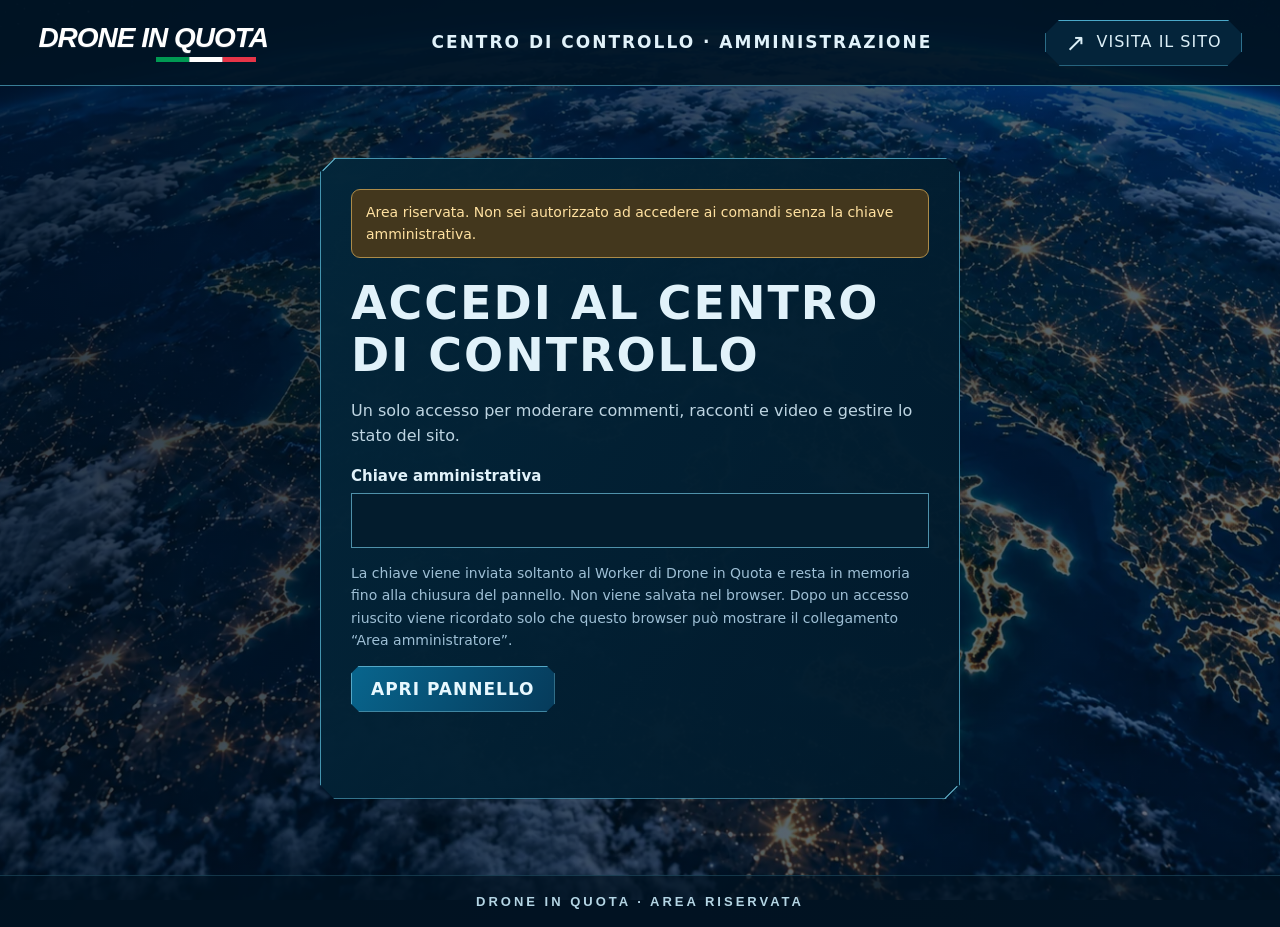
==== admin.html @ fd04c3f1 "Add fictional profile portraits to demo user directory" ====
<!doctype html>
<html lang="it">
<head>
<meta charset="utf-8"><meta name="viewport" content="width=device-width,initial-scale=1">
<meta name="robots" content="noindex,nofollow"><meta name="referrer" content="no-referrer">
<meta http-equiv="Content-Security-Policy" content="default-src 'none'; script-src 'self' 'unsafe-inline'; style-src 'self' 'unsafe-inline'; img-src 'self' data: blob: https://i.ytimg.com; font-src 'self'; frame-src https://www.youtube-nocookie.com; connect-src https://drone-italia-commenti.turni-vigilanza-pdura.workers.dev https://drone-italia-diario.turni-vigilanza-pdura.workers.dev; base-uri 'none'; form-action 'none'; object-src 'none'">
<link rel="preload" as="image" href="[data-uri]" media="(any-pointer: fine)"><link rel="preload" as="image" href="[data-uri]" media="(any-pointer: fine)"><style id="di-aero-cursors">
/* Shared aerospace cursor theme for every Drone in Quota page. */
@media(any-pointer:fine){
 :root{--di-cursor-arrow:url("[data-uri]") 5 2,default;--di-cursor-hand:url("[data-uri]") 14 4,pointer;--di-cursor-text:url("[data-uri]") 16 16, text;--di-cursor-zoom:url("[data-uri]") 12 12,zoom-in;--di-cursor-blocked:url("[data-uri]") 16 16, not-allowed}
 html:root,html:root body,html:root body *{cursor:var(--di-cursor-arrow)!important}
 html:root :is(a,a *,button,button *,summary,summary *,select,input[type=checkbox],input[type=radio],input[type=range],input[type=color],[role=button],[role=button] *,[role=tab],label:has(input)){cursor:var(--di-cursor-hand)!important}
 html:root :is(input:not([type=checkbox]):not([type=radio]):not([type=button]):not([type=submit]):not([type=reset]),textarea,[contenteditable=true],[role=textbox]){cursor:var(--di-cursor-text)!important}
 html:root input::file-selector-button{cursor:var(--di-cursor-hand)!important}
html:root :is(button){cursor:var(--di-cursor-hand)!important}
html:root :is(button:disabled){cursor:var(--di-cursor-blocked)!important}
html:root :is(.cover #photo-open){cursor:var(--di-cursor-zoom)!important}
html:root :is(#journal-form [disabled]){cursor:var(--di-cursor-blocked)!important}
html:root :is(body.journal-page,body.journal-page *){cursor:var(--di-cursor-arrow)!important}
html:root :is(body.journal-page a,body.journal-page a *,body.journal-page button,body.journal-page button *,body.journal-page [role="button"],body.journal-page [role="button"] *,body.journal-page summary,body.journal-page summary *,body.journal-page select,body.journal-page input[type="checkbox"]){cursor:var(--di-cursor-hand)!important}
html:root :is(body.journal-page input:not([type="checkbox"]):not([type="button"]):not([type="submit"]),body.journal-page textarea,body.journal-page [contenteditable="true"]){cursor:var(--di-cursor-text)!important}
html:root :is(body.journal-page #photo-open,body.journal-page #photo-open img){cursor:var(--di-cursor-zoom)!important}
html:root :is(body.journal-page :disabled,body.journal-page :disabled *){cursor:var(--di-cursor-blocked)!important}
html:root :is(html,body,body *){cursor:var(--di-cursor-arrow)!important}
html:root :is(body a,body a *,body button,body button *,body [role="button"],body [role="button"] *,body summary,body summary *,body select,body input[type="checkbox"]){cursor:var(--di-cursor-hand)!important}
html:root :is(body input:not([type="checkbox"]):not([type="button"]):not([type="submit"]),body textarea,body [contenteditable="true"]){cursor:var(--di-cursor-text)!important}
html:root :is(body #phone:has(img),body #phone:has(img) img){cursor:var(--di-cursor-zoom)!important}
html:root :is(body :disabled,body :disabled *){cursor:var(--di-cursor-blocked)!important}
html:root :is(body #menu.menu button,body #menu.menu button *,body #menu.menu a,body #menu.menu a *,body #menu.menu .app-dropdown .app-dropdown-toggle,body #menu.menu #di-download-link,body #menu.menu #di-support-link){cursor:var(--di-cursor-hand)!important}
html:root :is(#menu.menu >button[data-id],
#menu.menu .app-dropdown .app-dropdown-toggle,
#menu.menu #di-download-link,#menu.menu :is(#di-support-link,#di-journal-link)){cursor:var(--di-cursor-hand)!important}
html:root :is(#app-dropdown-panel button,
#comments-page #di-compose-outside #di-compose-toggle){cursor:var(--di-cursor-hand)!important}
html:root :is(html body #menu.menu #di-journal-link,html body #menu.menu #di-journal-link *){cursor:var(--di-cursor-hand)!important}
html:root :is(body.di-support-aero .di-donate-card button:disabled){cursor:var(--di-cursor-blocked)!important}
html:root :is(body #phone){cursor:var(--di-cursor-arrow)!important}
html:root :is(summary){cursor:var(--di-cursor-hand)!important}
html:root :is(.di-install-details summary){cursor:var(--di-cursor-hand)!important}
html:root :is(html body #latest.di-latest-compact .di-release-notes-trigger){cursor:var(--di-cursor-hand)!important}
html:root :is(html body .di-release-close){cursor:var(--di-cursor-hand)!important}
html:root :is(.menu button){cursor:var(--di-cursor-hand)!important}
html:root :is(.actions a,.actions button){cursor:var(--di-cursor-hand)!important}
html:root :is(.device){cursor:var(--di-cursor-zoom)!important}
html:root :is(.zoom-close){cursor:var(--di-cursor-hand)!important}
html:root :is(#comments-form button){cursor:var(--di-cursor-blocked)!important}
html:root :is(#app-dropdown-panel button){cursor:var(--di-cursor-hand)!important}
html:root :is(.cm-reply-toggle){cursor:var(--di-cursor-hand)!important}
html:root :is(.cm-reply-form button){cursor:var(--di-cursor-hand)!important}
html:root :is(#di-compose-toggle){cursor:var(--di-cursor-hand)!important}
html:root :is(#di-compose-outside #di-compose-toggle){cursor:var(--di-cursor-hand)!important}
html:root :is(.di-edit-handle){cursor:var(--di-cursor-hand)!important}
html:root :is(#di-editor-panel button){cursor:var(--di-cursor-hand)!important}
html:root :is(#comments-form .di-consent-label){cursor:var(--di-cursor-hand)!important}
html:root :is(#cm-auth button,#cm-cancel-reply){cursor:var(--di-cursor-hand)!important}
html:root :is(#cm-auth button:disabled){cursor:var(--di-cursor-blocked)!important}
html:root :is(#download-page summary){cursor:var(--di-cursor-hand)!important}
html:root :is(#menu.menu #di-compose-outside #di-compose-toggle){cursor:var(--di-cursor-hand)!important}
html:root :is(#cm-send:not(:disabled),#cm-more){cursor:var(--di-cursor-hand)!important}
html:root :is(#di-modal-close){cursor:var(--di-cursor-hand)!important}
html:root :is(#comments-page #di-compose-toggle){cursor:var(--di-cursor-hand)!important}
html:root :is(html body #menu.menu>button[data-id],html body #menu.menu>button[data-id] *){cursor:var(--di-cursor-hand)!important}
html:root :is(:disabled,:disabled *){cursor:var(--di-cursor-blocked)!important}
}

@media(any-pointer:fine){dialog::backdrop{cursor:url("[data-uri]") 5 2,default!important}}

.admin-author{min-width:0;max-width:100%}.admin-email-contact{display:flex;align-items:center;flex-wrap:wrap;gap:6px 10px;margin-top:7px;padding:7px 10px;border-left:3px solid #ffd45c;background:rgba(255,196,48,.08);font-size:13px}.admin-email-label{color:#ffe29a}.admin-email-contact a{color:#ffd45c!important;text-decoration:underline;text-underline-offset:3px}.admin-email-address{overflow-wrap:anywhere}.admin-email-write{font-weight:700;white-space:nowrap}.admin-email-contact a:focus-visible{outline:2px solid #ffd45c;outline-offset:3px}
</style>

<title>Centro di controllo — Drone in Quota</title>
<style>
:root{color-scheme:dark;font:15px system-ui,-apple-system,"Segoe UI",sans-serif;color:#e8f5ff;background:#06162a}*{box-sizing:border-box}body{margin:0;min-height:100vh;background:radial-gradient(ellipse at top,#164269,#06162a 75%);line-height:1.55}header,main{max-width:1040px;margin:auto;padding:22px}header{display:flex;justify-content:space-between;align-items:center;gap:15px;border-bottom:1px solid #315f80}header strong{letter-spacing:.1em;font-size:13px}a{color:#9bdbff}h1{font-size:clamp(25px,4vw,34px);line-height:1.2;margin:8px 0 12px}h2{font-size:20px;margin:0 0 12px}p{color:#bcd7e9}.panel{background:#092743;border:1px solid #39759e;border-radius:16px;padding:24px;margin:20px 0}#login-panel{max-width:620px;margin:30px auto}label{display:block;font-weight:700;font-size:13px;margin:12px 0 5px}input,select,textarea,button{font:inherit}input,select,textarea{width:100%;padding:11px;border-radius:8px;border:1px solid #73a6c6;background:#fff;color:#102a3e}button{border:1px solid #65b8ed;border-radius:9px;padding:10px 15px;background:#1976bd;color:#fff;cursor:var(--di-cursor-hand, pointer);font-weight:700}button:hover{filter:brightness(1.12)}button:disabled{opacity:.55;cursor:var(--di-cursor-blocked, wait)}button:focus-visible,a:focus-visible,input:focus-visible,select:focus-visible{outline:3px solid #80d4ff;outline-offset:3px}.secondary{background:#173e5e;border-color:#4c7f9f}.danger{background:#763242;border-color:#cf8190}.toolbar{display:flex;flex-wrap:wrap;align-items:center;justify-content:space-between;gap:14px}.toolbar p{margin:0;font-size:13px}.tabs{display:flex;flex-wrap:wrap;gap:8px;margin:22px 0 15px}.tabs button[aria-pressed="true"]{background:#4daedc;color:#06253c;border-color:#a4e7ff}.filters{display:flex;gap:15px;align-items:end;flex-wrap:wrap}.filters>div{flex:1;min-width:180px}.hint{font-size:13px;color:#9ebfd5}.status{min-height:24px;overflow-wrap:anywhere}#login-status{color:#ffbbc1}.item{background:#103652;border:1px solid #39759e;border-radius:12px;padding:18px;margin:14px 0;overflow-wrap:anywhere}.item-head{display:flex;justify-content:space-between;align-items:start;gap:12px;flex-wrap:wrap}.item strong{color:#fff}.meta{font-size:12px;color:#a5c5d9;margin:5px 0}.body{white-space:pre-wrap;color:#e8f5ff}.badge{font-size:12px;font-weight:750;border-radius:999px;border:1px solid #648daa;padding:3px 10px;background:#183e5b}.badge.pending{color:#ffe5a0;border-color:#b29656}.badge.deleted{color:#ffbac5;border-color:#9c5f70}.badge.published{color:#b6f2d6;border-color:#509879}.actions{display:flex;flex-wrap:wrap;gap:8px;margin-top:14px}.actions button{font-size:13px;padding:8px 12px}.hash{font:12px ui-monospace,monospace;word-break:break-all;color:#a8c9df}dialog{background:#0d2c47;color:#e8f5ff;border:1px solid #5794b8;border-radius:16px;width:min(520px,calc(100vw - 28px));padding:24px}dialog::backdrop{background:#000b}dialog p{white-space:pre-wrap;overflow-wrap:anywhere}dialog .actions{justify-content:flex-end}[hidden]{display:none!important}@media(max-width:600px){header,main{padding:16px}.panel{padding:18px}.toolbar{align-items:flex-start}button{min-height:42px}}
.site-footer{position:fixed;bottom:0;left:0;right:0;padding:8px 12px;text-align:center;font-size:12px;color:#b2d0e5;background:rgba(4,23,42,.94)}main{padding-bottom:55px}.access-banner{border:1px solid #b6914a;background:#483b20;color:#ffe6ae;padding:12px 14px;border-radius:9px;font-size:14px;margin:0 0 20px}</style>
<link rel="stylesheet" href="assets/journal-admin.css?v=2"><link rel="stylesheet" href="assets/admin-hub.css?v=sfondo-v3"><link rel="stylesheet" href="assets/site-maintenance.css?v=sfondo-v3"><link rel="stylesheet" href="assets/site-brand.css?v=1"><link rel="stylesheet" href="assets/admin-mail.css?v=compact-2"><style>#confirm-dialog{max-height:88dvh;overflow:auto}#purge-notify-wrap .purge-notify-label{display:flex;gap:10px;align-items:flex-start;font-weight:600;font-size:14px}#purge-notify{width:18px;height:18px;min-height:18px;flex:none;accent-color:#4dc6df;margin:2px 0 0}#purge-notify-info{overflow-wrap:anywhere}</style><link rel="stylesheet" href="assets/admin-users.css?v=2"></head>
<body>
<header class="hub-header"><a class="hub-brand" href="./" aria-label="Drone in Quota — Home"><span class="hub-wordmark">DRONE IN QUOTA<i aria-hidden="true"></i></span></a><strong>CENTRO DI CONTROLLO · AMMINISTRAZIONE</strong><a class="hub-visit" href="./" target="_blank" rel="noopener"><span aria-hidden="true">↗</span> Visita il sito</a><button id="hub-exit" hidden>Esci</button></header>
<main>
<section class="panel" id="login-panel" aria-labelledby="login-title">
<p class="access-banner" role="note">Area riservata. Non sei autorizzato ad accedere ai comandi senza la chiave amministrativa.</p><h1 id="login-title">Accedi al centro di controllo</h1><p>Un solo accesso per moderare commenti, racconti e video e gestire lo stato del sito.</p>
<form id="login-form"><label for="admin-key">Chiave amministrativa</label><input id="admin-key" type="password" autocomplete="off" autocapitalize="none" spellcheck="false" required><p class="hint">La chiave viene inviata soltanto al Worker di Drone in Quota e resta in memoria fino alla chiusura del pannello. Non viene salvata nel browser. Dopo un accesso riuscito viene ricordato solo che questo browser può mostrare il collegamento “Area amministratore”.</p><button id="login-submit" type="submit">Apri pannello</button><p id="login-status" class="status" role="status" aria-live="polite"></p></form>
</section>
<div id="hub-shell" hidden><nav class="hub-nav" aria-label="Amministrazione"><p>NAVIGAZIONE</p><button data-section="overview" aria-current="page"><svg class="hub-icon " viewBox="0 0 24 24" aria-hidden="true" fill="none" stroke="currentColor" stroke-width="1.6" stroke-linecap="round" stroke-linejoin="round"><rect x="3" y="3" width="7" height="7"/><rect x="14" y="3" width="7" height="7"/><rect x="3" y="14" width="7" height="7"/><rect x="14" y="14" width="7" height="7"/></svg><span>Panoramica</span></button><button data-section="comments"><svg class="hub-icon " viewBox="0 0 24 24" aria-hidden="true" fill="none" stroke="currentColor" stroke-width="1.6" stroke-linecap="round" stroke-linejoin="round"><path d="M21 11a8 8 0 0 1-8 8H7l-5 3 2-6a8 8 0 1 1 17-5Z"/></svg><span>Commenti</span></button><button data-section="journal"><svg class="hub-icon " viewBox="0 0 24 24" aria-hidden="true" fill="none" stroke="currentColor" stroke-width="1.6" stroke-linecap="round" stroke-linejoin="round"><rect x="3" y="3" width="18" height="18" rx="2"/><path d="m10 8 6 4-6 4Z"/></svg><span>Diario e video</span></button><button data-section="users"><svg class="hub-icon " viewBox="0 0 24 24" aria-hidden="true" fill="none" stroke="currentColor" stroke-width="1.6" stroke-linecap="round" stroke-linejoin="round"><circle cx="9" cy="8" r="4"/><path d="M2 21v-3a7 7 0 0 1 14 0v3ZM17 4a4 4 0 0 1 0 8M19 15a5 5 0 0 1 3 5"/></svg><span>Utenti</span></button><button data-section="mail"><svg class="hub-icon" viewBox="0 0 24 24" aria-hidden="true" fill="none" stroke="currentColor" stroke-width="1.6"><rect x="2" y="4" width="20" height="16" rx="2"/><path d="m2 5 10 8 10-8"/></svg><span>Posta</span></button><button data-section="site"><svg class="hub-icon " viewBox="0 0 24 24" aria-hidden="true" fill="none" stroke="currentColor" stroke-width="1.6" stroke-linecap="round" stroke-linejoin="round"><path d="M21 4a6 6 0 0 1-8 8l-8 9-3-3 9-8a6 6 0 0 1 8-8l-4 4 3 3Z"/></svg><span>Stato del sito</span></button></nav><div class="hub-main"><section id="hub-overview"><p class="hub-eyebrow">CONTROLLO DEI CONTENUTI</p><h1>Panoramica</h1><p>Commenti, racconti e video in un unico pannello.</p><div class="hub-counts"><div class="hub-count pending-count"><svg class="hub-icon " viewBox="0 0 24 24" aria-hidden="true" fill="none" stroke="currentColor" stroke-width="1.6" stroke-linecap="round" stroke-linejoin="round"><path d="M5 2h10l5 5v15H5ZM14 2v6h6M8 12h8M8 16h8"/></svg><strong id="hub-total">—</strong><span>DA REVISIONARE</span></div><div class="hub-count"><svg class="hub-icon " viewBox="0 0 24 24" aria-hidden="true" fill="none" stroke="currentColor" stroke-width="1.6" stroke-linecap="round" stroke-linejoin="round"><path d="M21 11a8 8 0 0 1-8 8H7l-5 3 2-6a8 8 0 1 1 17-5Z"/></svg><strong id="hub-comment-count">—</strong><span>COMMENTI E RISPOSTE</span></div><div class="hub-count"><svg class="hub-icon " viewBox="0 0 24 24" aria-hidden="true" fill="none" stroke="currentColor" stroke-width="1.6" stroke-linecap="round" stroke-linejoin="round"><rect x="3" y="3" width="18" height="18" rx="2"/><path d="m10 8 6 4-6 4Z"/></svg><strong id="hub-flight-count">—</strong><span>RACCONTI E VIDEO</span></div></div><section class="panel hub-review-panel"><div class="toolbar"><h2>In attesa di approvazione</h2><button id="hub-refresh">Aggiorna</button></div><p id="hub-summary" class="hint" role="status"></p><div class="hub-queue-head" aria-hidden="true"><span>Tipo</span><span>Autore e contenuto</span><span>Azione</span></div><div id="hub-queue"></div></section><div class="hub-cards"><section class="panel hub-access-card" data-card="comments"><span class="hub-card-icon"><svg class="hub-icon " viewBox="0 0 24 24" aria-hidden="true" fill="none" stroke="currentColor" stroke-width="1.6" stroke-linecap="round" stroke-linejoin="round"><path d="M21 11a8 8 0 0 1-8 8H7l-5 3 2-6a8 8 0 1 1 17-5Z"/></svg></span><div class="hub-card-copy"><h2>Commenti</h2><p>Modera messaggi e risposte.</p><button data-section="comments">Gestisci commenti</button></div></section><section class="panel hub-access-card" data-card="journal"><span class="hub-card-icon"><svg class="hub-icon " viewBox="0 0 24 24" aria-hidden="true" fill="none" stroke="currentColor" stroke-width="1.6" stroke-linecap="round" stroke-linejoin="round"><rect x="3" y="3" width="18" height="18" rx="2"/><path d="m10 8 6 4-6 4Z"/></svg></span><div class="hub-card-copy"><h2>Diario e video</h2><p>Controlla racconti, foto e video.</p><button data-section="journal">Gestisci il Diario</button></div></section><section class="panel hub-access-card" data-card="users"><span class="hub-card-icon"><svg class="hub-icon " viewBox="0 0 24 24" aria-hidden="true" fill="none" stroke="currentColor" stroke-width="1.6" stroke-linecap="round" stroke-linejoin="round"><circle cx="9" cy="8" r="4"/><path d="M2 21v-3a7 7 0 0 1 14 0v3ZM17 4a4 4 0 0 1 0 8M19 15a5 5 0 0 1 3 5"/></svg></span><div class="hub-card-copy"><h2>Utenti</h2><p>Gestisci i blocchi e le revoche.</p><button data-section="users">Gestisci utenti</button></div></section><section class="panel hub-access-card" data-card="mail"><span class="hub-card-icon"><svg class="hub-icon" viewBox="0 0 24 24" aria-hidden="true" fill="none" stroke="currentColor" stroke-width="1.6"><rect x="2" y="4" width="20" height="16" rx="2"/><path d="m2 5 10 8 10-8"/></svg></span><div class="hub-card-copy"><h2>Posta</h2><p>Leggi e rispondi dalla casella Drone in Quota.</p><button data-section="mail">Apri la posta</button></div></section><section class="panel hub-access-card" data-card="site"><span class="hub-card-icon"><svg class="hub-icon " viewBox="0 0 24 24" aria-hidden="true" fill="none" stroke="currentColor" stroke-width="1.6" stroke-linecap="round" stroke-linejoin="round"><path d="M21 4a6 6 0 0 1-8 8l-8 9-3-3 9-8a6 6 0 0 1 8-8l-4 4 3 3Z"/></svg></span><div class="hub-card-copy"><h2>Stato del sito</h2><p id="hub-site-label">Controllo dello stato…</p><button data-section="site">Gestisci stato</button></div></section></div></section><section id="hub-users" hidden aria-labelledby="users-title"><h1 id="users-title">Utenti e blocchi</h1><p class="hint">Rubrica della community e gestione dei blocchi.</p><div class="users-tabs"><span class="users-badge">ELENCO UTENTI</span><button type="button" id="users-bans" class="secondary">Ban utenti e IP / Avvisi email</button></div><section class="users-panel"><div class="users-heading"><h2>Elenco utenti</h2><span id="users-badge" class="users-badge">MODALITÀ PROVA</span></div><div class="users-toolbar"><label>Elenco<select id="users-mode"><option value="demo">Modalità prova</option><option value="real">Utenti dai messaggi</option></select></label><label>Cerca nickname o email<input id="users-search" type="search" placeholder="Cerca nickname o email" maxlength="254"></label><label>Stato<select id="users-filter"><option value="">Tutti gli stati</option><option value="active">Attivo</option><option value="temporary">Ban temporaneo</option><option value="permanent">Ban permanente</option><option value="unknown">Da verificare</option></select></label><button type="button" id="users-refresh" class="secondary">Aggiorna</button></div><div class="users-table-wrap"><table class="users-table"><thead><tr><th scope="col">Utente</th><th scope="col">Email verificata / di prova</th><th scope="col">Attività</th><th scope="col">Stato</th><th scope="col">Azioni</th></tr></thead><tbody id="users-list"></tbody></table></div><p id="users-count"></p><p id="users-note"></p><p id="users-status" role="status"></p><button id="users-reset" type="button" class="secondary">Ripristina dati di prova</button></section></section><section id="hub-mail" hidden aria-labelledby="mail-title"><p class="hub-eyebrow">COMUNICAZIONI DELLA COMMUNITY</p><h1 id="mail-title">Posta</h1><p id="mail-connection">Collegamento Outlook da completare</p><div class="actions"><button id="mail-connect" type="button">Collega Outlook</button><button id="mail-disconnect" type="button" class="secondary" hidden>Scollega casella</button></div><p id="mail-status" role="status" aria-live="polite"></p><div id="mail-tools" hidden><div class="mail-toolbar"><label>Cartella<select id="mail-folder"><option value="inbox">Posta in arrivo</option><option value="sentitems">Posta inviata</option></select></label><label>Cerca nei messaggi caricati<input id="mail-search" type="search" placeholder="Mittente, oggetto o testo"></label><button id="mail-refresh" type="button">Aggiorna posta</button><button id="mail-compose-open" type="button">Nuovo messaggio</button></div><p id="mail-count" class="hint"></p></div><div id="mail-columns" class="mail-columns" hidden><section class="panel mail-list-panel" aria-label="Elenco messaggi"><div id="mail-list"></div><button id="mail-more" type="button" class="secondary" hidden>Carica altri messaggi</button></section><section id="mail-reader" class="panel mail-reader" aria-label="Lettura messaggio"></section></div><p class="hint">Posta accessibile solo dopo autenticazione amministrativa. Gli allegati non sono aperti nel pannello.</p></section><section id="hub-site" hidden><h1>Stato del sito</h1><p id="site-state" class="hub-state" data-enabled="unknown" role="status">Controllo…</p><p id="site-description" class="hub-site-description">Controllo dello stato della Home…</p><section class="panel hub-site-panel"><label for="site-message">Messaggio di manutenzione</label><textarea id="site-message" maxlength="300" rows="3">Stiamo aggiornando Drone in Quota.
Torneremo online appena possibile.</textarea><div class="actions"><button id="site-enable" class="danger" disabled><svg class="hub-icon" viewBox="0 0 24 24" aria-hidden="true" fill="none" stroke="currentColor" stroke-width="1.6" stroke-linecap="round" stroke-linejoin="round"><path d="M21 4a6 6 0 0 1-8 8l-8 9-3-3 9-8a6 6 0 0 1 8-8l-4 4 3 3Z"/></svg>Attiva manutenzione</button><button id="site-preview" class="secondary">◉ Anteprima</button></div><p id="site-status" role="status"></p></section><section class="panel hub-restore"><h2>Ripristino della Home</h2><p id="site-restore-description">La Home normale può essere ripristinata da questo pannello.</p><div class="toolbar"><button id="site-disable" disabled><svg class="hub-icon" viewBox="0 0 24 24" aria-hidden="true" fill="none" stroke="currentColor" stroke-width="1.6" stroke-linecap="round" stroke-linejoin="round"><rect x="3" y="3" width="18" height="18" rx="2"/><path d="m10 8 6 4-6 4Z"/></svg>Rimetti online</button><button id="site-refresh" class="secondary">Aggiorna stato</button></div><p class="hint">Il cambio di stato richiede una conferma. Il pannello rimane sempre accessibile.</p></section></section><section id="hub-journal" hidden><h1>Diario e video</h1><p id="admin-status" role="status"></p><section id="admin-workspace" hidden><div class="toolbar"><label>Mostra <select id="admin-filter"><option value="pending">In attesa</option><option value="all">Tutti</option><option value="published">Pubblicati</option><option value="rejected">Da correggere</option><option value="hidden">Nascosti</option></select></label><button id="admin-refresh" class="primary">Aggiorna</button><button id="admin-logout">Chiudi pannello</button></div><div id="admin-flights"></div><h2>Avvisi email all’amministratore</h2><p>Una notifica per nuovo racconto in attesa. Gli invii non confermati restano segnalati e non vengono ritentati automaticamente per evitare duplicati.</p><button id="admin-mail-refresh">Aggiorna avvisi</button><div id="admin-mails"></div></section></section><section id="workspace" hidden aria-labelledby="workspace-title">
<div class="toolbar"><div><h1 id="workspace-title">Moderazione community</h1><p>Commenti, risposte, ban e avvisi email.</p></div><button id="signout" class="secondary" type="button">Chiudi pannello</button></div>
<div class="tabs" aria-label="Contenuti da gestire"><button type="button" data-tab="comments" aria-pressed="true">Commenti</button><button type="button" data-tab="replies" aria-pressed="false">Risposte</button><button type="button" data-tab="bans" aria-pressed="false">Ban utenti e IP</button><button type="button" data-tab="notifications" aria-pressed="false">Avvisi email</button></div>
<div class="filters"><div id="filter-wrap"><label for="status-filter">Mostra</label><select id="status-filter"><option value="all">Tutti gli stati</option><option value="published">Pubblicati</option><option value="pending">In attesa</option><option value="deleted">Eliminati dalla pagina</option></select></div><div><label for="search">Cerca nei risultati caricati</label><input id="search" type="search" placeholder="Nickname, testo o ID"></div><button id="refresh" class="secondary" type="button">Aggiorna elenco</button></div>
<p class="hint" id="scope">Vengono caricati i 100 commenti più recenti. “Elimina” nasconde il messaggio dalla pagina; puoi ripristinarlo da questo pannello.</p>
<section id="manual-ban" class="panel" hidden><h2>Blocca un indirizzo IP</h2><p class="hint">Per IPv4 o IPv6 esatti. Un IP può essere condiviso da più persone. Il blocco del solo IP non permette di inviare un avviso email.</p><form id="manual-ban-form"><label for="manual-ip">Indirizzo IP</label><input id="manual-ip" required maxlength="45" placeholder="IPv4 o IPv6"><label for="manual-type">Tipo</label><select id="manual-type"><option value="temporary">Ban temporaneo</option><option value="permanent">Ban permanente</option></select><button type="submit">Configura ban IP</button></form></section><button id="retry-mail" type="button" class="secondary" hidden>Riprova avvisi falliti</button><p id="workspace-status" class="status" role="status" aria-live="polite"></p><div id="items" aria-live="polite"></div>
</section>
</div></div></main><footer class="site-footer" aria-label="Informazioni sul sito">DRONE IN QUOTA · AREA RISERVATA</footer>
<dialog id="confirm-dialog" aria-labelledby="confirm-title"><h2 id="confirm-title"></h2><p id="confirm-text"></p><div id="duration-wrap" hidden><label for="ban-days">Durata</label><select id="ban-days"><option value="1">1 giorno</option><option value="7" selected>7 giorni</option><option value="30">30 giorni</option></select></div><div id="scope-wrap" hidden><label for="ban-scope">Applica il ban a</label><select id="ban-scope"><option value="account">Solo account</option><option value="both">Account e IP del messaggio</option><option value="ip">Solo IP del messaggio</option></select><p class="hint">Il blocco IP può coinvolgere altre persone sulla stessa rete. Gli avvisi sono inviati solo quando è disponibile un’email verificata e il ban include l’account.</p></div><div id="reason-wrap" hidden><label for="reason">Motivazione per l’avviso</label><textarea id="reason" minlength="3" maxlength="300" rows="3" required></textarea></div><div id="purge-standard-wrap" hidden><p class="hint">Motivazione standard dell’avviso</p><p id="purge-standard-copy" style="white-space:pre-wrap;line-height:1.6;margin:8px 0 16px"></p><div class="actions"><button id="purge-edit-message" class="secondary" type="button">Modifica messaggio</button><button id="purge-reset-message" class="secondary" type="button" hidden>Ripristina standard</button></div></div><div id="purge-notify-wrap" hidden><label class="purge-notify-label"><input id="purge-notify" type="checkbox" checked> Avvisa l’autore del messaggio selezionato via email</label><p id="purge-notify-info" class="hint"></p></div><div class="actions"><button id="confirm-cancel" class="secondary" type="button">Annulla</button><button id="confirm-submit" type="button">Conferma</button></div></dialog>
<dialog id="admin-review" aria-labelledby="admin-review-title"><div class="dialog-top"><h2 id="admin-review-title"></h2><button id="admin-review-close" aria-label="Chiudi revisione">✕</button></div><div id="admin-review-content"></div><label>Motivazione per rifiuto o sospensione<textarea id="admin-reason" maxlength="300" rows="3"></textarea></label><div class="toolbar"><button id="admin-approve" class="primary">Approva e pubblica</button><button id="admin-reject">Richiedi correzioni</button><button id="admin-hide">Nascondi dalla pagina</button></div><p id="admin-action-status" role="status"></p></dialog><dialog id="site-confirm"><h2 id="site-confirm-title"></h2><p id="site-confirm-text"></p><div class="actions"><button id="site-cancel" class="secondary" autofocus>Annulla</button><button id="site-confirm-yes">Conferma</button></div></dialog><dialog id="site-preview-dialog"><button id="site-preview-close" aria-label="Chiudi anteprima">✕</button><div id="site-preview-content"></div></dialog><script>
(()=>{
 'use strict';
 const API='https://drone-italia-commenti.turni-vigilanza-pdura.workers.dev',$=id=>document.getElementById(id);
 const labels={published:'Pubblicato',pending:'In attesa',deleted:'Rimosso'};
 const mailLabels={accepted:'Accettato da Outlook',processing:'Invio in corso',uncertain:'Esito incerto: verifica Posta inviata',not_requested:'Avviso non richiesto',pending:'In coda',sending:'Invio in corso',sent:'Inviato',failed:'Invio fallito',unavailable:'Avviso non disponibile',cancelled:'Annullato'};
 const eventLabels={permanently_deleted:'Messaggio eliminato definitivamente',moderated:'Messaggio moderato',temporary_ban:'Ban temporaneo',permanent_ban:'Ban permanente'};
 let key='',tab='comments',rows=[],busy=false,requestId=0,confirmAction=null;
 const stamp=new Intl.DateTimeFormat('it-IT',{dateStyle:'short',timeStyle:'short',timeZone:'Europe/Rome'});
 function date(v){const d=new Date(v);return Number.isNaN(d.getTime())?'Data non disponibile':stamp.format(d);}
 function el(tag,text,cls){const e=document.createElement(tag);if(text!==undefined)e.textContent=String(text);if(cls)e.className=cls;return e;}
 function setBusy(v){busy=v;document.querySelectorAll('#workspace button,#workspace select,#login-submit').forEach(e=>e.disabled=v);}
 function lock(message=''){
  document.dispatchEvent(new CustomEvent('di-admin-lock'));
  ++requestId;key='';rows=[];busy=false;confirmAction=null;$('admin-key').value='';$('manual-ip').value='';$('reason').value='';
  $('items').replaceChildren();$('workspace-status').textContent='';$('workspace').hidden=true;$('login-panel').hidden=false;$('login-status').textContent=message;
  if($('confirm-dialog').open)$('confirm-dialog').close();setBusy(false);
 }
 async function api(path,body){
  const controller=new AbortController(),timer=setTimeout(()=>controller.abort(),path.endsWith('/purge')?45000:20000);
  try{
   const r=await fetch(API+path,{method:body===undefined?'GET':'POST',headers:{Authorization:'Bearer '+key,...(body===undefined?{}:{'Content-Type':'application/json'})},...(body===undefined?{}:{body:JSON.stringify(body)}),signal:controller.signal,cache:'no-store',credentials:'omit',referrerPolicy:'no-referrer'});
   let d;try{d=await r.json();}catch{throw Error('Risposta del servizio non valida.');}
   if(r.status===401){lock('Chiave non valida o non più autorizzata.');throw Error('Accesso non autorizzato.');}
   if(!r.ok)throw Error(d.error||'Operazione non riuscita.');return d;
  }finally{clearTimeout(timer);}
 }
 function failure(e){return e.name==='AbortError'?'Tempo scaduto: aggiorna l’elenco prima di ripetere l’operazione.':e.message||'Servizio non disponibile.';}
 function button(text,cls,fn){const b=el('button',text,cls);b.type='button';b.disabled=busy;b.addEventListener('click',fn);return b;}
 async function ask(action,item){
  if(busy)return;
  let purgeInfo=null;const auth=key;
  if(action==='purge'){
   setBusy(true);$('workspace-status').textContent='Controllo del messaggio e dell’avviso…';
   try{
    purgeInfo=await api('/admin/'+tab+'/'+item.id+'/purge-preview');
    if(!key||key!==auth)return;
    if(!/^[a-f0-9]{64}$/.test(purgeInfo.fingerprint||'')||!Number.isSafeInteger(purgeInfo.replyCount))throw Error('Risposta eliminazione non valida.');
   }catch(e){if(key)$('workspace-status').textContent=failure(e)+' Se la funzione non è disponibile, completa prima l’aggiornamento del Worker.';return;}
   finally{setBusy(false);}
  }
  confirmAction={action,item,tab,purgeInfo,requestId:action==='purge'?crypto.randomUUID():null};
  const ban=['temporary','permanent','manualban'].includes(action),manual=action==='manualban',moderate=action==='moderate';
  const type=manual?item.type:action;
  $('duration-wrap').hidden=!ban||type!=='temporary';$('scope-wrap').hidden=!ban||manual;
  const purge=action==='purge';
  $('reason-wrap').hidden=!ban&&!moderate;$('purge-standard-wrap').hidden=!purge;$('purge-standard-copy').textContent=purge?purgeInfo.defaultReason:'';$('reason').maxLength=purge?1000:300;$('reason').minLength=purge?10:3;$('reason').value=purge?purgeInfo.defaultReason:'';$('reason').style.height='';$('reason').style.overflowY='';$('purge-standard-copy').hidden=false;$('purge-edit-message').hidden=false;$('purge-reset-message').hidden=true;$('ban-scope').value='account';$('ban-days').value='7';
  $('purge-notify-wrap').hidden=!purge;
  $('purge-notify').checked=purge?purgeInfo.canNotify===true:false;$('purge-notify').disabled=purge?purgeInfo.canNotify!==true:false;
  $('purge-notify-info').textContent=purge?(purgeInfo.canNotify?'Avviso da droneinquota@outlook.com a '+purgeInfo.verifiedEmail+'. Puoi personalizzare il testo con “Modifica messaggio”.':purgeInfo.notificationUnavailable||'Avviso email non disponibile.') : '';

  if(ban){$('confirm-title').textContent=type==='temporary'?'Ban temporaneo':'Ban permanente';$('confirm-text').textContent=(manual?'IP: '+item.ip:'Utente del messaggio #'+item.id)+'\n\nIl ban impedisce nuovi invii. Non elimina automaticamente gli altri messaggi. Il ban permanente non ha scadenza, ma può essere revocato.';}
  else if(moderate){$('confirm-title').textContent='Conferma violazione e avvisa';$('confirm-text').textContent='Il messaggio #'+item.id+' sarà nascosto e conterà come una violazione. Cinque violazioni confermate causano un ban di 7 giorni; altre cinque nuove violazioni dopo la scadenza causano un ban permanente. Ripetere la conferma dello stesso messaggio non aumenta il conteggio.';}
  else if(purge){$('confirm-title').textContent='Elimina definitivamente';$('confirm-text').textContent='Messaggio #'+item.id+' · '+(item.nickname||'Utente')+'\n'+String(item.body||'').slice(0,180)+'\n\nIl messaggio sarà cancellato dal database e non potrà essere ripristinato.'+(tab==='comments'?' Verranno eliminate anche '+purgeInfo.replyCount+' risposte collegate.':' Il commento principale resterà presente.')+'\nNon verranno aggiunte violazioni né applicati ban. Eventuali violazioni e ban già registrati restano validi.\nL’avviso riguarda solo l’autore del messaggio selezionato. Un problema di invio non annulla la cancellazione.';}
  else if(action==='delete'){$('confirm-title').textContent='Nascondi senza violazione';$('confirm-text').textContent='Il messaggio #'+item.id+' sarà nascosto senza aggiungere violazioni e senza inviare email. Potrai ripristinarlo.';}
  else if(action==='approve'){$('confirm-title').textContent='Pubblica il messaggio';$('confirm-text').textContent='Il messaggio #'+item.id+' sarà visibile pubblicamente. Eventuali violazioni e ban già applicati non saranno annullati.';}
  else if(action==='retry'){$('confirm-title').textContent='Riprova avvisi falliti';$('confirm-text').textContent='Gli avvisi di moderazione falliti torneranno in coda. Questo comando non include gli avvisi di eliminazione definitiva. Quelli già inviati non saranno ripetuti. Gli account senza un contatto verificato richiedono un nuovo accesso con Magic Link.';}
  else{$('confirm-title').textContent='Revoca ban';$('confirm-text').textContent='Questo ban verrà revocato. Eventuali altri ban attivi continueranno a valere. I messaggi rimossi non saranno ripristinati.';}
  $('confirm-submit').textContent=purge?'Elimina definitivamente':moderate?'Modera e avvisa':ban?'Applica ban':action==='revoke'?'Revoca ban':action==='retry'?'Riprova':'Conferma';
  $('confirm-submit').className=ban||moderate||action==='delete'||purge?'danger':'';$('confirm-dialog').showModal();$('confirm-cancel').focus();
 }
 function render(){
  const q=$('search').value.trim().toLocaleLowerCase('it-IT'),status=$('status-filter').value;
  const list=rows.filter(r=>(!['comments','replies'].includes(tab)||status==='all'||r.status===status)&&[r.id,r.nickname,r.body,r.comment_id,r.ip_hash,r.reason,r.state].some(v=>String(v??'').toLocaleLowerCase('it-IT').includes(q)));
  $('items').replaceChildren();if(!list.length){$('items').append(el('p','Nessun elemento disponibile per questi filtri.','hint'));return;}
  for(const item of list){
   const card=el('article',undefined,'item'),head=el('div',undefined,'item-head'),actions=el('div',undefined,'actions');
   if(tab==='bans'){
    const expired=item.expires_at&&Date.parse(item.expires_at)<=Date.now(),active=!expired&&!item.revoked_at;
    head.append(el('strong',item.expires_at?'Ban temporaneo':'Ban permanente'),el('span',item.revoked_at?'Revocato':expired?'Scaduto':'Attivo','badge'));
    card.append(head,el('p','Ambito: '+(item.email_hash&&item.ip_hash?'Account e IP':item.email_hash?'Account':'IP')+' · Origine: '+(item.source==='automatic'?'automatica':'manuale'),'meta'),el('p',item.reason,'body'),el('p','Dal '+date(item.created_at)+' · Scadenza: '+(item.expires_at?date(item.expires_at):'nessuna'),'meta'));
    if(item.ip_hash)card.append(el('p','IP protetto: '+item.ip_hash,'hash'));
    if(active)actions.append(button('Revoca ban','secondary',()=>ask('revoke',item)));
   }else if(tab==='notifications'){
    head.append(el('strong',eventLabels[item.kind]||item.kind),el('span',mailLabels[item.state]||item.state,'badge'));
    card.append(head,el('p','Creato '+date(item.created_at)+' · Tentativi: '+item.attempts+(item.sent_at?' · Inviato '+date(item.sent_at):''),'meta'));
    if(item.last_error)card.append(el('p',item.last_error,'hint'));
   }else{
    const author=el('div',undefined,'admin-author');
    author.append(el('strong',item.nickname||'Utente'));
    if(item.contact_available && typeof item.email==='string' && item.email.length<=254 && /^[^\s@]+@[^\s@]+\.[^\s@]+$/.test(item.email)){
     const contact=el('div',undefined,'admin-email-contact');
     contact.append(el('span','Email verificata:','admin-email-label'));
     const address=el('a',item.email,'admin-email-address');
     address.href='mailto:'+encodeURIComponent(item.email);
     address.title='Scrivi un messaggio a questo autore';
     const write=el('a','Scrivi email ↗','admin-email-write');
     write.href='#posta';write.textContent='Scrivi nel pannello ↗';
     for(const link of [address,write])link.addEventListener('click',event=>{
      event.preventDefault();document.querySelector('.hub-nav [data-section="mail"]').click();
      document.dispatchEvent(new CustomEvent('di-admin-mail-compose',{detail:{to:item.email}}));
     });
     contact.append(address,write);author.append(contact);
    }
    head.append(author,el('span',labels[item.status]||item.status,'badge '+item.status));
    card.append(head,el('p','#'+item.id+(tab==='replies'?' · Risposta a #'+item.comment_id:'')+' · '+date(item.created_at),'meta'),el('p',item.body||'','body'),el('p','Violazioni confermate dell’account: '+(item.strikes||0)+' · Nuove dopo il ban: '+(item.post_ban_strikes||0),'meta'));
    if(!item.contact_available)card.append(el('p','Email verificata non disponibile. Gli avvisi saranno possibili dopo un nuovo accesso con Magic Link, quando l’account non è bloccato. I ban e i conteggi restano efficaci.','hint'));
    if(item.status!=='published')actions.append(button(item.status==='deleted'?'Ripristina':'Approva','',()=>ask('approve',item)));
    if(item.status!=='deleted')actions.append(button('Nascondi senza violazione','secondary',()=>ask('delete',item)));
    actions.append(button('Elimina definitivamente','danger',()=>ask('purge',item)));
    if(!item.violation_id)actions.append(button('Modera e avvisa','danger',()=>ask('moderate',item)));
    else card.append(el('p','Questo messaggio è già conteggiato come violazione.','hint'));
    actions.append(button('Ban temporaneo','secondary',()=>ask('temporary',item)),button('Ban permanente','danger',()=>ask('permanent',item)));
   }
   card.append(actions);$('items').append(card);
  }
 }
 function view(){
  document.querySelectorAll('[data-tab]').forEach(b=>b.setAttribute('aria-pressed',String(b.dataset.tab===tab)));
  $('filter-wrap').hidden=!['comments','replies'].includes(tab);$('manual-ban').hidden=tab!=='bans';$('retry-mail').hidden=tab!=='notifications';
  $('scope').textContent=tab==='notifications'?'Ultimi 100 avvisi. Gli avvisi di moderazione possono essere ritentati. Per l’eliminazione definitiva controlla l’esito; gli invii incerti non sono ritentati automaticamente.':tab==='bans'?'Ultimi 100 ban. Un IP è conservato come impronta protetta, non è possibile ricostruire quelli storici.':'Ultimi 100 messaggi. Solo “Modera e avvisa” conta come violazione. I filtri automatici mettono soltanto in attesa.';
 }
 async function load(){
  if(busy||!key)return false;const id=++requestId,resource=tab;setBusy(true);$('workspace-status').textContent='Caricamento…';
  try{const data=await api('/admin/'+resource);if(id!==requestId)return false;if(!Array.isArray(data[resource]))throw Error('Elenco non valido.');rows=data[resource];render();$('workspace-status').textContent=rows.length+' elementi caricati.';return true;}
  catch(e){if(id===requestId)$('workspace-status').textContent=failure(e);return false;}finally{if(id===requestId)setBusy(false);}
 }
 $('login-form').addEventListener('submit',async e=>{
  e.preventDefault();if(busy||!$('login-form').reportValidity())return;key=$('admin-key').value.trim();if(!key)return;$('admin-key').value='';
  const id=++requestId;setBusy(true);$('login-status').textContent='Verifica accesso…';
  try{const data=await api('/admin/comments');if(id!==requestId)return;if(data.moderation_version!==1)throw Error('Il nuovo servizio di moderazione non è ancora attivo. Completa prima l’aggiornamento del Worker.');if(!Array.isArray(data.comments))throw Error('Elenco non valido.');
   try{localStorage.setItem('drone_italia_admin_browser_v1','recognized');}catch{}
   document.dispatchEvent(new CustomEvent('di-admin-session',{detail:{key}}));tab='comments';rows=data.comments;$('status-filter').value='all';$('search').value='';view();$('login-panel').hidden=true;$('workspace').hidden=false;$('login-status').textContent='';render();$('workspace-status').textContent=rows.length+' commenti caricati.';
  }catch(e){if(id===requestId){key='';$('login-status').textContent=failure(e);}}finally{if(id===requestId)setBusy(false);}
 });
 document.querySelectorAll('[data-tab]').forEach(b=>b.addEventListener('click',()=>{if(busy)return;tab=b.dataset.tab;rows=[];$('search').value='';$('status-filter').value='all';view();load();}));
 $('refresh').addEventListener('click',load);$('status-filter').addEventListener('change',render);$('search').addEventListener('input',render);
 $('signout').addEventListener('click',()=>{lock('Pannello chiuso.');$('admin-key').focus();});
 $('manual-ban-form').addEventListener('submit',e=>{e.preventDefault();if(busy||!$('manual-ban-form').reportValidity())return;ask('manualban',{ip:$('manual-ip').value.trim(),type:$('manual-type').value});});
 $('retry-mail').addEventListener('click',()=>ask('retry',{}));
 function fitReason(){const field=$('reason');field.style.height='auto';field.style.height=field.scrollHeight+'px';field.style.overflowY='hidden';}
 $('purge-edit-message').addEventListener('click',()=>{if(confirmAction?.action!=='purge')return;$('purge-standard-copy').hidden=true;$('reason-wrap').hidden=false;$('purge-edit-message').hidden=true;$('purge-reset-message').hidden=false;fitReason();$('reason').focus();});
 $('reason').addEventListener('input',()=>{if(confirmAction?.action==='purge')fitReason();});
 $('purge-reset-message').addEventListener('click',()=>{if(confirmAction?.action!=='purge')return;$('reason').value=confirmAction.purgeInfo.defaultReason;$('reason-wrap').hidden=true;$('purge-standard-copy').hidden=false;$('purge-edit-message').hidden=false;$('purge-reset-message').hidden=true;});
 $('confirm-cancel').addEventListener('click',()=>{confirmAction=null;$('confirm-dialog').close();});$('confirm-dialog').addEventListener('cancel',()=>{confirmAction=null;});
 $('confirm-submit').addEventListener('click',async()=>{
  if(busy||!confirmAction||!key)return;const {action,item,tab:resource,purgeInfo,requestId:purgeRequestId}=confirmAction;
  const ban=['temporary','permanent','manualban'].includes(action),moderate=action==='moderate';
  if((ban||moderate||(action==='purge'&&$('purge-notify').checked))&&!$('reason').reportValidity())return;
  let path,body={};
  if(ban){path='/admin/bans';body={type:action==='manualban'?item.type:action,days:Number($('ban-days').value),reason:$('reason').value.trim(),scope:action==='manualban'?'ip':$('ban-scope').value,...(action==='manualban'?{ip:item.ip}:{kind:resource,itemId:item.id})};}
  else if(action==='revoke'){path='/admin/bans/'+encodeURIComponent(item.id)+'/revoke';body={system:item.system};}
  else if(action==='retry')path='/admin/notifications/retry';
  else if(action==='purge'){path='/admin/'+resource+'/'+item.id+'/purge';body={confirm:true,notify:$('purge-notify').checked,reason:$('reason').value.trim(),fingerprint:purgeInfo.fingerprint,expectedRecipient:purgeInfo.verifiedEmail,requestId:purgeRequestId};}
  else{path='/admin/'+resource+'/'+item.id+'/'+action;if(moderate)body.reason=$('reason').value.trim();}
  confirmAction=null;$('confirm-dialog').close();$('reason').value='';setBusy(true);$('workspace-status').textContent='Operazione in corso…';
  try{const result=await api(path,body);if(result.ok!==true)throw Error('Operazione non confermata.');setBusy(false);const refreshed=await load();if(key&&refreshed){
    if(action==='purge'){
     const outcomes={accepted:'Avviso accettato da Outlook; il recapito finale non è ancora confermato.',not_requested:purgeInfo?.canNotify?'Avviso non richiesto.':'Avviso non inviato: '+(purgeInfo?.notificationUnavailable||'Contatto non disponibile.'),pending:'Avviso in coda. Controlla Avvisi email.',processing:'Avviso in elaborazione. Controlla Avvisi email.',failed:'Avviso non inviato. Controlla Avvisi email.',unavailable:'Avviso non disponibile. Controlla Avvisi email.',uncertain:'Esito dell’avviso incerto: controlla Posta inviata prima di contattare l’autore.'};
     $('workspace-status').textContent='Messaggio eliminato definitivamente.'+(result.deletedReplies?' Eliminate anche '+result.deletedReplies+' risposte.':'')+' '+(outcomes[result.notification?.state]||'Controlla Avvisi email per l’esito.');
    }else $('workspace-status').textContent='Operazione completata. Controlla “Avvisi email” per l’esito degli invii.';
   }}
  catch(e){if(key)$('workspace-status').textContent=failure(e);}finally{setBusy(false);}
 });
 document.addEventListener('di-admin-tab',e=>{if(busy||!key)return;tab=e.detail.tab;rows=[];$('search').value=e.detail.search||'';$('status-filter').value=e.detail.pending?'pending':'all';view();load();});
 document.addEventListener('di-admin-signout',()=>lock('Pannello chiuso.'));
 window.addEventListener('pageshow',e=>{if(e.persisted)lock();});window.addEventListener('pagehide',()=>lock());
})();
</script>
<dialog id="mail-compose-dialog" aria-labelledby="mail-compose-title"><form id="mail-compose" class="mail-compose"><div class="mail-compose-heading"><h2 id="mail-compose-title">Nuovo messaggio</h2><button id="mail-compose-x" type="button" class="secondary" aria-label="Chiudi nuovo messaggio">×</button></div><p class="hint">Mittente: droneinquota@outlook.com</p><label for="mail-new-to">Destinatario</label><input id="mail-new-to" type="email" required maxlength="254" autocomplete="off"><label for="mail-new-subject">Oggetto</label><input id="mail-new-subject" required maxlength="200"><label for="mail-new-body">Messaggio</label><textarea id="mail-new-body" rows="6" required maxlength="20000"></textarea><p id="mail-compose-status" role="status"></p><div class="actions"><button type="submit">Controlla e invia</button><button id="mail-compose-close" type="button" class="secondary">Chiudi bozza</button></div></form></dialog><dialog id="mail-confirm" aria-labelledby="mail-confirm-title"><h2 id="mail-confirm-title">Conferma invio email</h2><p id="mail-confirm-copy"></p><div id="mail-confirm-body"></div><div class="actions"><button id="mail-send-cancel" type="button" class="secondary">Annulla</button><button id="mail-send-confirm" type="button">Invia email</button></div></dialog><script src="assets/journal-config.js?v=2"></script><script src="assets/admin-journal.js?v=1"></script><dialog id="users-edit-dialog" aria-labelledby="users-edit-title"><form id="users-edit-form"><h2 id="users-edit-title">Modifica utente di prova</h2><p id="users-edit-note" class="hint"></p><label for="users-edit-name">Nickname</label><input id="users-edit-name" required maxlength="80"><label for="users-edit-email">Email</label><input id="users-edit-email" type="email" maxlength="254"><label for="users-edit-state">Stato</label><select id="users-edit-state"><option value="active">Attivo</option><option value="temporary">Ban temporaneo</option><option value="permanent">Ban permanente</option><option value="unknown">Da verificare</option></select><div class="actions"><button id="users-edit-close" type="button" class="secondary">Chiudi</button><button id="users-edit-save" type="submit">Salva prova</button></div></form></dialog><script src="assets/admin-hub.js?v=users-1"></script><script src="assets/admin-users.js?v=2"></script><script src="assets/admin-mail.js?v=compact-2"></script></body></html>
---- assets/journal-admin.css ----
#admin-login, .admin-flight{padding:22px;border:1px solid #3b7b93;background:#08283de8;margin:20px 0}#admin-form{display:flex;gap:14px;align-items:center;flex-wrap:wrap}#admin-form input{width:min(400px,100%);margin:0}#admin-form label{width:100%}.toolbar{display:flex;align-items:center;flex-wrap:wrap;gap:14px;margin:18px 0}.toolbar label{display:flex;align-items:center;gap:10px}select,textarea{background:#041b2b;color:#e6f6ff;padding:10px;border:1px solid #4e92ab;font:inherit}textarea{width:100%}.admin-flight h2{font-size:25px}.admin-meta{font-size:13px;color:#b5cedb}.admin-photos{display:flex;gap:12px;overflow:auto;max-width:100%;margin:16px 0}.admin-photos img{max-height:250px;width:auto;max-width:100%;object-fit:contain}.admin-video{width:100%;aspect-ratio:16/9;border:0}.mail-row{padding:10px;border-bottom:1px solid #2a6177;font-size:13px}.admin-state{color:#73dfec}.admin-flight.pending{border-left:4px solid #d2b372}button{padding:10px 14px}.admin-story{white-space:pre-wrap}#admin-status{min-height:26px}#admin-review{width:min(1100px,calc(100% - 30px))}
---- assets/admin-hub.css ----
/* Shared aerospace control-panel design, matching the approved layout. */
@font-face{font-family:'DI Rajdhani';src:url('fonts/Rajdhani-SemiBold.ttf')}html{min-height:100%;background:#031321}body{margin:0;min-height:100dvh;display:flex;flex-direction:column;background:linear-gradient(115deg,rgba(0,15,29,.82),rgba(0,22,38,.58)),url('sfondo-italia-corretta-v3.webp') center top/cover fixed;color:#e1f2fa;font:16px/1.55 system-ui,-apple-system,'Segoe UI',sans-serif;isolation:isolate}body:before{display:none}h1,h2,button,.hub-nav,.hub-header,.hub-counts,.hub-state{font-family:'DI Rajdhani',system-ui,sans-serif}h1{font-size:46px;line-height:1.12;letter-spacing:2px;text-transform:uppercase;margin:8px 0 18px}h2{font-size:23px;letter-spacing:1px;text-transform:uppercase;line-height:1.25}p{color:#bed5e2}.hub-header{max-width:none;margin:0;width:100%;box-sizing:border-box;min-height:86px;padding:18px 3%;gap:22px;background:rgba(0,20,36,.88);border-bottom:1px solid #397e97;display:flex;align-items:center}.hub-header strong{margin:auto;font-size:17px;letter-spacing:2px;font-weight:600}.hub-brand{display:block;width:210px;line-height:0;flex-shrink:0}.hub-brand>svg{width:100%;height:54px}.hub-visit,.hub-header button{display:inline-flex;align-items:center;justify-content:center;gap:10px;min-height:44px;padding:8px 19px;border:1px solid #4ba9ca;color:#dceff7;text-transform:uppercase;text-decoration:none;font-size:16px;letter-spacing:1px;white-space:nowrap;background:#04243a}.hub-header #hub-exit{border-color:#b8444a;color:#ff6a6a;background:#19222e}.hub-header .hub-visit span{font:24px system-ui}main{flex:1;max-width:1660px;width:96%;box-sizing:border-box;margin:0 auto;padding:28px 16px 32px}#login-panel{max-width:640px;margin:44px auto;padding:30px}.access-banner{background:#43371d;color:#ffe1a0;border-color:#ac8b49}#hub-shell{display:grid;grid-template-columns:240px minmax(0,1fr);gap:34px;min-height:calc(100dvh - 190px)}.hub-main{min-width:0;padding:4px 0 0;max-width:1280px}.hub-nav{align-self:stretch;position:relative;top:0;min-height:560px;padding:22px 14px;background:rgba(0,25,43,.94);border:1px solid #4298b7}.hub-nav>p{margin:0 12px 20px;font-size:15px;letter-spacing:2px;color:#83ceea}.hub-nav button{display:flex;align-items:center;gap:15px;width:100%;margin:7px 0;text-align:left;padding:16px 14px;min-height:56px;color:#dbeaf4;border:1px solid transparent;font:18px system-ui,sans-serif;text-transform:none;letter-spacing:0;background:transparent}.hub-nav button[aria-current]{background:linear-gradient(110deg,#104967,#0b324c);border-left:3px solid #58dcf2;color:white}.hub-icon{width:29px;height:29px;flex-shrink:0;display:inline-block;vertical-align:middle;color:#9edcf2}.hub-nav button[aria-current] .hub-icon{color:#e4f9ff}.hub-eyebrow{margin:0 0 10px;font-size:12px;letter-spacing:3px;color:#76d6e8}#hub-overview>p:not(.hub-eyebrow){font-size:19px;margin:0 0 22px}.panel,.item,dialog{position:relative;background:linear-gradient(120deg,rgba(3,38,58,.98),rgba(1,25,43,.97));border:1px solid #4494af;border-radius:0;box-shadow:0 8px 25px #0002}.panel{padding:24px;margin:22px 0}.hub-nav,.panel,.hub-counts>div,.hub-visit,.hub-header button,button.primary{clip-path:polygon(14px 0,calc(100% - 14px) 0,100% 14px,100% calc(100% - 14px),calc(100% - 14px) 100%,14px 100%,0 calc(100% - 14px),0 14px)}.panel:before,.hub-nav:before,.hub-counts>div:before{content:'';position:absolute;top:5px;left:-1px;width:18px;border-top:1px solid #70c6df;transform:rotate(-45deg);pointer-events:none}.panel:after,.hub-nav:after,.hub-counts>div:after{content:'';position:absolute;bottom:5px;right:-1px;width:18px;border-top:1px solid #70c6df;transform:rotate(-45deg);pointer-events:none}.hub-counts{display:grid;grid-template-columns:repeat(3,minmax(0,1fr));gap:18px;margin:22px 0}.hub-counts>div{position:relative;display:grid;grid-template-columns:48px minmax(0,1fr);grid-template-rows:42px auto;column-gap:20px;align-items:center;min-height:115px;padding:20px 25px;background:linear-gradient(120deg,#062e48ef,#032138ed);border:1px solid #4494af}.hub-counts .hub-icon{grid-row:1/3;width:40px;height:40px}.hub-counts strong{font-size:48px;line-height:1;color:#c8efff;font-weight:600}.hub-counts span{font-size:15px;letter-spacing:1.5px;line-height:1.4}.hub-counts .pending-count strong,.hub-counts .pending-count span,.pending-count .hub-icon{color:#ffc246}.hub-counts>div:last-child strong,.hub-counts>div:last-child .hub-icon,.hub-counts>div:last-child span{color:#64e6de}.toolbar{margin:0 0 20px;gap:16px}.toolbar h2{margin:0}.hub-review-panel{margin-top:0}.hub-queue-head{display:grid;grid-template-columns:110px 1fr 115px;gap:20px;border-top:1px solid #397e9780;border-bottom:1px solid #397e9780;padding:12px 0;font:600 14px 'DI Rajdhani',sans-serif;letter-spacing:1.5px;color:#8ec4dc;text-transform:uppercase}.hub-queue-row{display:grid;grid-template-columns:110px 1fr 115px;gap:20px;padding:18px 0;align-items:center;border-bottom:1px solid #397e9766}.hub-queue-row>span{font:600 14px 'DI Rajdhani',sans-serif;color:#a1d9ec;letter-spacing:1px}.hub-queue-row strong{font-weight:500;font-size:16px}.hub-queue-row small{display:block;color:#9abacb;font-size:13px;margin-top:5px}#hub-queue>p{padding:30px 0;margin:0;color:#b9d3e0;font-size:16px}.hub-cards{display:grid;grid-template-columns:repeat(3,minmax(0,1fr));gap:16px;margin-top:20px}.hub-cards .panel{margin:0;padding:22px;min-height:178px}.hub-access-card{display:flex;align-items:flex-start;gap:17px}.hub-card-icon{border:1px solid #3f9cbe;background:#052b43;padding:14px;flex-shrink:0;clip-path:polygon(9px 0,calc(100% - 9px) 0,100% 9px,100% calc(100% - 9px),calc(100% - 9px) 100%,9px 100%,0 calc(100% - 9px),0 9px)}.hub-card-icon .hub-icon{width:30px;height:30px}.hub-card-copy{min-width:0}.hub-card-copy h2{font-size:21px;margin:3px 0 10px}.hub-card-copy p{font-size:14px;margin:0 0 18px;line-height:1.5}.hub-cards [data-card=site]{grid-column:1/-1;min-height:100px;align-items:center}.hub-cards [data-card=site] .hub-card-copy{display:flex;align-items:center;gap:24px;flex:1}.hub-cards [data-card=site] h2,.hub-cards [data-card=site] p{margin:0}.hub-cards [data-card=site] button{margin-left:auto}button{display:inline-flex;align-items:center;justify-content:center;gap:10px;border:1px solid #54a8c7;border-radius:0;background:linear-gradient(120deg,#08658d,#063b5b);padding:11px 19px;color:#e7f8ff;font-size:17px;letter-spacing:1px;line-height:1.3;text-transform:uppercase;min-height:44px;font-weight:600;clip-path:polygon(8px 0,calc(100% - 8px) 0,100% 8px,100% calc(100% - 8px),calc(100% - 8px) 100%,8px 100%,0 calc(100% - 8px),0 8px)}button:hover{filter:brightness(1.14)}button:disabled{opacity:.45}.secondary{background:#072a40}.danger{background:#703443;border-color:#b9687a}input,select,textarea{box-sizing:border-box;width:100%;padding:14px;border-radius:0;background:#031c2d;color:#e4f1f9;border:1px solid #4f91aa;font:16px/1.55 system-ui,sans-serif}label{font-size:15px}textarea:focus,input:focus{outline:2px solid #70d5ef;outline-offset:2px}.hint{font-size:14px;line-height:1.6}.hub-state{display:inline-flex;align-items:center;gap:12px;padding:9px 20px;font-size:22px;line-height:1.3;letter-spacing:1px;border:1px solid #30cb8b;background:#003e2dbb;color:#3dffa6;clip-path:polygon(10px 0,calc(100% - 10px) 0,100% 10px,100% calc(100% - 10px),calc(100% - 10px) 100%,10px 100%,0 calc(100% - 10px),0 10px);margin:0 0 14px}.hub-state:before{content:'';width:13px;height:13px;border-radius:50%;background:currentColor;box-shadow:0 0 9px currentColor}.hub-state[data-enabled=true]{background:#483100b8;border-color:#d9a331;color:#ffca4c}.hub-state[data-enabled=unknown]{background:#123248;border-color:#608b9f;color:#bdd4e1}.hub-site-description{font-size:21px;margin:0 0 25px}#hub-site .hub-site-panel{max-width:960px;margin-top:20px}#hub-site label{display:block;text-transform:uppercase;letter-spacing:1.5px;font:600 20px 'DI Rajdhani',sans-serif;margin:0 0 14px;padding-bottom:10px;border-bottom:1px solid #2b627a}#site-message{min-height:128px;font-size:19px;resize:vertical}#hub-site .actions{gap:14px;margin-top:20px}#site-enable{min-height:56px;padding:12px 24px;background:linear-gradient(135deg,#ffce5a,#ffb426);color:#142436;border:2px solid #e5b74f;box-shadow:0 0 15px #d7a1294d;font-size:20px;font-weight:700}#site-enable .hub-icon{color:#142436}#site-disable{min-height:50px;font-size:19px}.hub-restore{max-width:960px}.hub-restore h2{padding-bottom:12px;border-bottom:1px solid #2b627a;font-size:21px}.hub-restore .toolbar{margin:18px 0 0}#site-preview{min-height:56px;font-size:19px}.site-footer{position:static;box-sizing:border-box;width:100%;margin-top:auto;padding:18px 20px;background:#001322ba;border-top:1px solid #397e9755;color:#b4d5e4;font:600 13px 'DI Rajdhani',sans-serif;letter-spacing:3px;text-align:center}#workspace>.toolbar #signout{display:none}#workspace .tabs{margin:16px 0}#workspace .item{padding:22px}dialog{padding:28px;width:min(620px,calc(100vw - 28px));max-height:90dvh;overflow:auto}dialog::backdrop{background:#000b;backdrop-filter:blur(5px)}#admin-review{width:min(1100px,calc(100vw - 30px))}#site-preview-dialog{width:min(1200px,calc(100vw - 24px));background:#041524 url('sfondo-italia-corretta-v3.webp') center/cover;border:1px solid #55a6c2;padding:0}#site-preview-close{position:absolute;right:16px;top:16px;z-index:3}#site-preview-content{padding:0;text-align:center}#site-preview-content .di-maintenance-page{min-height:600px;padding:35px}@media(min-width:1800px){main{max-width:1800px}.hub-main{max-width:none}}@media(max-width:1200px){#hub-shell{grid-template-columns:210px minmax(0,1fr);gap:22px}.hub-counts>div{padding:16px;column-gap:10px;grid-template-columns:36px 1fr}.hub-counts .hub-icon{width:30px}.hub-cards{grid-template-columns:repeat(2,minmax(0,1fr))}.hub-cards [data-card=site]{grid-column:auto;min-height:178px}.hub-cards [data-card=site] .hub-card-copy{display:block}.hub-cards [data-card=site] h2{margin:3px 0 10px}.hub-cards [data-card=site] p{margin:0 0 18px}.hub-card-icon{padding:9px}.hub-header strong{font-size:15px}.hub-brand{width:175px}}@media(max-width:850px){.hub-header{padding:14px 3%;min-height:70px}.hub-header strong{display:none}.hub-header .hub-visit{margin-left:auto}.hub-brand{width:155px}.hub-brand>svg{height:40px}.hub-header button,.hub-visit{font-size:14px;padding:8px 13px}main{width:100%;padding:18px 14px 26px}#hub-shell{grid-template-columns:1fr;gap:18px;min-height:0}.hub-nav{min-height:0;padding:8px;display:flex;gap:6px;flex-wrap:wrap;clip-path:none}.hub-nav>p{display:none}.hub-nav button{width:auto;margin:0;gap:8px;padding:10px;font-size:15px;min-height:42px}.hub-nav .hub-icon{width:21px;height:21px}h1{font-size:34px}.hub-counts{gap:9px}.hub-counts>div{grid-template-columns:1fr;grid-template-rows:auto;gap:4px;padding:15px;min-height:115px}.hub-counts .hub-icon{display:none}.hub-counts strong{font-size:38px}.hub-counts span{font-size:12px;letter-spacing:.5px}.hub-queue-head,.hub-queue-row{grid-template-columns:75px 1fr 90px;gap:12px}.hub-queue-row button{padding:9px;font-size:14px}.hub-cards .panel{padding:18px}.hub-card-icon{display:none}.hub-site-description{font-size:18px}#site-message{font-size:16px}.panel{padding:20px}.site-footer{font-size:12px}#site-preview-content .di-maintenance-page{min-height:500px;padding:60px 18px 24px}}@media(max-width:480px){.hub-cards{grid-template-columns:1fr}.hub-cards .panel{min-height:0}.hub-cards [data-card=site]{min-height:0}.hub-header .hub-visit{font-size:0;gap:0}.hub-header .hub-visit span{font-size:22px}.hub-queue-head{display:none}.hub-queue-row{grid-template-columns:1fr auto}.hub-queue-row>span{grid-column:1/-1}.hub-nav button{font-size:14px}.hub-counts strong{font-size:32px}.hub-counts>div{padding:12px}.hub-site-description{font-size:17px}#site-enable,#site-preview{width:100%}}

/* Approved single-line italic wordmark, with the tricolour below its right side. */
.hub-brand{width:224px;line-height:1;display:block;text-decoration:none;flex-shrink:0}.hub-wordmark,.di-maintenance-brand{display:inline-block!important;position:relative;color:#fff;font-family:"Arial Black",Arial,Helvetica,sans-serif!important;font-size:28px!important;font-style:italic!important;font-weight:900!important;letter-spacing:-1px!important;line-height:1.05!important;white-space:nowrap;text-transform:uppercase;text-shadow:0 1px 1px #ffffff22}.hub-wordmark i,.di-maintenance-brand i{display:block;width:54%;height:5px;margin:5px 0 0 auto;background:linear-gradient(90deg,#029953 0 33.333%,#fff 33.333% 66.666%,#e63548 66.666% 100%)}
@media(max-width:850px){.hub-brand{width:190px}.hub-wordmark{font-size:24px!important}}@media(max-width:480px){.hub-brand{width:165px}.hub-wordmark{font-size:22px!important}}

/* Fixed-colour flag image preserves the white stripe in automatic dark mode. */
.hub-wordmark i,.di-maintenance-brand i{background:url("data:image/svg+xml,%3Csvg%20xmlns%3D%22http%3A%2F%2Fwww.w3.org%2F2000%2Fsvg%22%20width%3D%22120%22%20height%3D%226%22%20viewBox%3D%220%200%20120%206%22%3E%3Crect%20width%3D%2240%22%20height%3D%226%22%20fill%3D%22%23009953%22%2F%3E%3Crect%20x%3D%2240%22%20width%3D%2240%22%20height%3D%226%22%20fill%3D%22%23ffffff%22%2F%3E%3Crect%20x%3D%2280%22%20width%3D%2240%22%20height%3D%226%22%20fill%3D%22%23e63548%22%2F%3E%3C%2Fsvg%3E") center/100% 100% no-repeat!important;color-scheme:only light;filter:none!important;opacity:1!important}
---- assets/site-maintenance.css ----
@font-face{font-family:'DI Rajdhani';src:url('fonts/Rajdhani-SemiBold.ttf')}html.di-maintenance-active body>*:not(#di-maintenance-page){display:none!important}.di-maintenance-page{position:relative;display:flex;flex-direction:column;min-height:100dvh;width:100%;box-sizing:border-box;background:linear-gradient(115deg,#001426b8,#0014268c),url('sfondo-italia-corretta-v3.webp') center/cover fixed;color:#e1f2fa;font:18px/1.6 system-ui,sans-serif;text-align:center;isolation:isolate}.di-maintenance-header{display:flex!important;align-items:center;justify-content:space-between;box-sizing:border-box;max-width:none;width:100%;margin:0;padding:24px 4%;min-height:90px;background:#00172b99;border-bottom:1px solid #4a9ab6;font:600 15px 'DI Rajdhani',sans-serif;letter-spacing:2px}.di-maintenance-brand{display:inline-block;color:#f1f9ff;font:italic 800 30px/1 'DI Rajdhani',sans-serif;letter-spacing:0;white-space:nowrap}.di-maintenance-brand i{display:block;width:90%;height:4px;margin:7px auto 0;background:linear-gradient(90deg,#129b56 33%,white 33%,white 66%,#e93849 66%)}.di-maintenance-main{flex:1;display:flex;flex-direction:column;align-items:center;justify-content:center;padding:16px 28px 30px}.di-maintenance-drone{position:relative;width:min(820px,92%);height:clamp(180px,23vw,300px);overflow:hidden;margin:0 auto 20px}.di-maintenance-drone img{position:absolute;left:0;top:50%;width:185%;max-width:none!important;height:auto;transform:translate(-4%,-50%)}.di-maintenance-card{position:relative;width:min(820px,100%);box-sizing:border-box;border:1px solid #4cadce;background:linear-gradient(120deg,#01243aed,#001a30f5);padding:30px 34px;clip-path:polygon(20px 0,calc(100% - 20px) 0,100% 20px,100% calc(100% - 20px),calc(100% - 20px) 100%,20px 100%,0 calc(100% - 20px),0 20px);box-shadow:0 10px 40px #0004}.di-maintenance-card>svg{display:block;width:56px;height:56px;color:#61dfef;margin:0 auto 16px}.di-maintenance-card .di-maintenance-eyebrow{font:600 15px 'DI Rajdhani',sans-serif;letter-spacing:4px;color:#8edeee;margin:0 0 18px}.di-maintenance-card h2{font:600 clamp(28px,3.5vw,44px)/1.15 'DI Rajdhani',sans-serif;color:#e4f4ff;letter-spacing:2px;margin:0 0 20px;text-transform:uppercase}.di-maintenance-message{white-space:pre-wrap;overflow-wrap:anywhere;font-size:clamp(17px,2.2vw,23px);line-height:1.6;color:#c4ddeb;margin:0}.di-maintenance-thanks{border-top:1px solid #51b7ca;padding-top:20px;margin:24px auto 0;max-width:420px;font-size:18px;color:#ccdeea}.di-maintenance-footer{display:block!important;position:static!important;width:calc(100% - 80px);max-width:900px;box-sizing:border-box;margin:0 auto 0;padding:18px 15px;background:transparent!important;border-top:1px solid #4795ad;color:#b4d3e6;font:600 14px 'DI Rajdhani',sans-serif;letter-spacing:4px;text-align:center}.di-maintenance-admin{display:block;font:12px system-ui,sans-serif;color:#a0becd;padding:10px 20px;text-decoration:none}.di-maintenance-admin:hover{text-decoration:underline}#site-preview-content .di-maintenance-page{min-height:720px;background-attachment:scroll}#site-preview-content .di-maintenance-header{padding-right:80px}#site-preview-content .di-maintenance-card{padding:28px 32px}#site-preview-content .di-maintenance-main{padding:16px 35px 30px}#site-preview-content .di-maintenance-drone{height:230px}#site-preview-content .di-maintenance-card h2{font-size:38px}@media(max-width:650px){.di-maintenance-header{padding:20px;min-height:75px}.di-maintenance-header>span:last-child{font-size:10px;letter-spacing:1px}.di-maintenance-brand{font-size:24px}.di-maintenance-main{padding:12px 18px 25px}.di-maintenance-drone{height:170px;width:100%;margin-bottom:10px}.di-maintenance-card{padding:26px 20px}.di-maintenance-card>svg{width:45px;height:45px}.di-maintenance-card .di-maintenance-eyebrow{font-size:12px;letter-spacing:2px}.di-maintenance-card h2{font-size:29px}.di-maintenance-thanks{font-size:16px}.di-maintenance-footer{width:calc(100% - 36px);font-size:11px;letter-spacing:2px}#site-preview-content .di-maintenance-page{min-height:600px}#site-preview-content .di-maintenance-header{padding:55px 20px 15px}#site-preview-content .di-maintenance-main{padding:10px 18px 25px}#site-preview-content .di-maintenance-drone{height:170px}#site-preview-content .di-maintenance-card{padding:25px 18px}#site-preview-content .di-maintenance-card h2{font-size:28px}}

#site-preview-content .di-maintenance-drone img{width:185%;height:auto;max-width:none!important}

/* Complete transparent drone asset: no crop and no opaque image backdrop. */
.di-maintenance-main{justify-content:flex-start;padding-top:22px}
.di-maintenance-drone{width:min(900px,94%);height:auto;aspect-ratio:3/1;overflow:visible;margin:0 auto 14px;background:transparent}
.di-maintenance-drone img,#site-preview-content .di-maintenance-drone img{position:static;display:block;width:100%;max-width:100%!important;height:auto;transform:none;object-fit:contain;background:transparent}
#site-preview-content .di-maintenance-drone{height:auto;aspect-ratio:3/1;width:min(820px,96%)}
@media(max-height:850px) and (min-width:651px){.di-maintenance-header{min-height:72px;padding-top:15px;padding-bottom:15px}.di-maintenance-drone{width:min(780px,88%)}.di-maintenance-main{padding-top:4px;padding-bottom:18px}.di-maintenance-card{padding:24px 30px}.di-maintenance-card>svg{width:46px;height:46px;margin-bottom:12px}.di-maintenance-card h2{margin-bottom:14px}.di-maintenance-thanks{margin-top:18px;padding-top:15px}}
@media(max-width:650px){.di-maintenance-drone{height:auto;aspect-ratio:3/1;width:100%}#site-preview-content .di-maintenance-drone{height:auto;aspect-ratio:3/1;width:100%}}

.di-maintenance-brand{display:inline-block!important;color:#fff;font-family:"Arial Black",Arial,Helvetica,sans-serif!important;font-size:28px!important;font-style:italic!important;font-weight:900!important;letter-spacing:-1px!important;line-height:1.05!important;white-space:nowrap;text-transform:uppercase}.di-maintenance-brand i{display:block;width:54%;height:5px;margin:5px 0 0 auto;background:linear-gradient(90deg,#029953 0 33.333%,#fff 33.333% 66.666%,#e63548 66.666% 100%)}@media(max-width:650px){.di-maintenance-brand{font-size:24px!important}}

.di-maintenance-page:before{content:"";position:absolute;inset:12px;border:1px solid #3b9cbd;pointer-events:none;clip-path:polygon(14px 0,calc(100% - 14px) 0,100% 14px,100% calc(100% - 14px),calc(100% - 14px) 100%,14px 100%,0 calc(100% - 14px),0 14px)}.di-maintenance-header>span:last-child:empty{display:none}#site-preview-content .di-maintenance-header{padding-right:4%}@media(max-width:650px){.di-maintenance-page:before{inset:6px}#site-preview-content .di-maintenance-header{padding-top:55px}}

/* Fixed-colour flag image preserves the white stripe in automatic dark mode. */
.hub-wordmark i,.di-maintenance-brand i{background:url("data:image/svg+xml,%3Csvg%20xmlns%3D%22http%3A%2F%2Fwww.w3.org%2F2000%2Fsvg%22%20width%3D%22120%22%20height%3D%226%22%20viewBox%3D%220%200%20120%206%22%3E%3Crect%20width%3D%2240%22%20height%3D%226%22%20fill%3D%22%23009953%22%2F%3E%3Crect%20x%3D%2240%22%20width%3D%2240%22%20height%3D%226%22%20fill%3D%22%23ffffff%22%2F%3E%3Crect%20x%3D%2280%22%20width%3D%2240%22%20height%3D%226%22%20fill%3D%22%23e63548%22%2F%3E%3C%2Fsvg%3E") center/100% 100% no-repeat!important;color-scheme:only light;filter:none!important;opacity:1!important}
---- assets/site-brand.css ----
/* Site identity; APK and service identifiers remain unchanged. */
.hub-brand{width:280px}.di-maintenance-brand{font-size:28px!important}.brand .di-site-brand{display:block;width:245px;max-width:100%;height:auto}.top .brand{width:245px;flex-shrink:0}.hub-wordmark{font-size:28px!important}@media(max-width:850px){.hub-brand{width:225px}.hub-wordmark{font-size:23px!important}}@media(max-width:650px){.di-maintenance-brand{font-size:23px!important}.brand .di-site-brand{width:190px}.top .brand{width:190px}}@media(max-width:480px){.hub-brand{width:205px}.hub-wordmark{font-size:21px!important}.di-maintenance-brand{font-size:21px!important}}
---- assets/admin-mail.css ----
/* Compact mail workspace; keeps the shared aerospace theme. */
#hub-mail{font-size:14px;line-height:1.45}
#hub-mail>h1{font-size:32px;margin:4px 0 10px;letter-spacing:1.6px}
#hub-mail>.hub-eyebrow{margin:0 0 5px}
#hub-mail #mail-connection{color:#80e5ed;overflow-wrap:anywhere;margin:7px 0;font-size:13px}
#hub-mail>.actions{margin-top:8px}
#hub-mail #mail-status{margin:10px 0;min-height:20px;font-size:13px}
#hub-mail .mail-toolbar{display:flex;gap:9px;align-items:end;flex-wrap:wrap;margin:12px 0 6px}
#hub-mail .mail-toolbar label{margin:0;flex:1;min-width:170px;font-size:12px}
#hub-mail .mail-toolbar label:first-child{flex:0 1 220px}
#hub-mail :is(select,input,textarea),#mail-compose-dialog :is(input,textarea){background:#061f30;color:#e6f5ff;border:1px solid #3b829c;border-radius:0;font:14px/1.4 system-ui,sans-serif;padding:8px 10px}
#hub-mail :is(select,input){min-height:36px;height:36px}
#hub-mail :is(button),#mail-compose-dialog button,#mail-confirm button{min-height:36px;padding:7px 12px;font-size:14px;letter-spacing:.7px}
#hub-mail #mail-count{margin:5px 0 10px;font-size:12px}
#hub-mail .mail-columns{display:grid;grid-template-columns:minmax(230px,.8fr) minmax(300px,1.6fr);gap:12px;height:clamp(320px,calc(100dvh - 365px),650px);min-height:0}
#hub-mail .mail-list-panel,#hub-mail .mail-reader{min-width:0;min-height:0;height:100%;margin:0;max-height:none;overflow:auto;overscroll-behavior:contain;scrollbar-gutter:stable}
#hub-mail .mail-list-panel{padding:9px}
#hub-mail .mail-reader{padding:16px}
#hub-mail .mail-row{display:flex;align-items:stretch;justify-content:start;width:100%;flex-direction:column;text-align:left;gap:4px;background:#08283c;border:1px solid #28617b;border-left:3px solid transparent;padding:10px 11px;margin:0 0 7px;font:13px/1.4 system-ui,sans-serif;font-weight:400;letter-spacing:0;text-transform:none;white-space:normal;overflow-wrap:anywhere;clip-path:none}
#hub-mail .mail-row.is-selected{border-left-color:#59e8f1;background:#114159}
#hub-mail .mail-row strong{font:600 14px/1.35 system-ui,sans-serif;text-transform:none;letter-spacing:0}
#hub-mail .mail-row small{font-size:11px}
#hub-mail .mail-row-preview{color:#aac5d7;font-size:12px}
#hub-mail .mail-row-address,#hub-mail .mail-address{color:#ffda74;overflow-wrap:anywhere;font-size:12px;margin:6px 0}
#hub-mail .mail-body{white-space:pre-wrap;overflow-wrap:anywhere;font:14px/1.6 system-ui,sans-serif;border-top:1px solid #36687f;border-bottom:1px solid #36687f;padding:13px 0;margin:13px 0;color:#e8f5ff;min-height:30px}
#hub-mail .mail-unread{color:#6ce5f3}
#hub-mail #mail-reader h2{font-size:21px;margin:0 0 10px;overflow-wrap:anywhere}
#hub-mail #mail-reader>label{font-size:12px;margin-top:12px}
#hub-mail #mail-reader>textarea{min-height:105px;resize:vertical}
#hub-mail #mail-reader>button{margin-top:10px}
#hub-mail>.hint{font-size:11px;margin:10px 0 0}
body.di-mail-modal-open{overflow:hidden}
#mail-compose-dialog{box-sizing:border-box;width:min(640px,calc(100vw - 28px));max-height:88dvh;margin:auto;padding:22px;overflow:auto;overscroll-behavior:contain;border:1px solid #4aaac6;background:linear-gradient(125deg,#062e45,#031b2c);color:#e6f5ff}
#mail-compose-dialog::backdrop{background:#00101bd9;backdrop-filter:blur(5px)}
#mail-compose-dialog .mail-compose{margin:0;padding:0}
#mail-compose-dialog .mail-compose-heading{display:flex;align-items:center;justify-content:space-between;gap:15px}
#mail-compose-dialog h2{font-size:23px;margin:0;letter-spacing:1px}
#mail-compose-dialog #mail-compose-x{padding:0;width:34px;min-height:34px;font:25px/1 system-ui,sans-serif;flex:none}
#mail-compose-dialog .hint{font-size:12px;margin:8px 0 14px}
#mail-compose-dialog label{font-size:13px;margin:12px 0 5px}
#mail-compose-dialog input,#mail-compose-dialog textarea{width:100%;box-sizing:border-box}
#mail-compose-dialog textarea{resize:vertical;min-height:140px;max-height:36dvh}
#mail-compose-dialog #mail-compose-status{font-size:12px;color:#ffda74;margin:8px 0;min-height:0}
#mail-compose-dialog .actions{margin-top:14px;justify-content:flex-end;gap:8px}
#mail-confirm{width:min(600px,calc(100vw - 28px));max-height:86dvh;overflow:auto}
#mail-confirm h2{font-size:23px}
#mail-confirm-copy{color:#ffda74;font-size:13px}
#mail-confirm-body{white-space:pre-wrap;max-height:34dvh;overflow:auto;background:#061f30;padding:12px;overflow-wrap:anywhere;font:14px/1.5 system-ui,sans-serif}
@media(max-width:850px){#hub-mail .mail-columns{grid-template-columns:1fr;height:auto;min-height:0}#hub-mail .mail-list-panel{height:30dvh;max-height:300px}#hub-mail .mail-reader{height:55dvh;max-height:600px}#hub-mail>h1{font-size:28px}}
@media(max-width:500px){#mail-compose-dialog{padding:16px}#mail-compose-dialog .actions{justify-content:stretch}#mail-compose-dialog .actions button{flex:1}#hub-mail .mail-toolbar label{min-width:100%}}
---- assets/admin-users.css ----
#hub-users{min-width:0}#hub-users h1{margin:0 0 16px}.users-tabs,.users-toolbar,.users-actions,.users-heading{display:flex;gap:10px;align-items:center;flex-wrap:wrap}.users-tabs{margin:16px 0}.users-toolbar{margin:18px 0}.users-toolbar label{display:flex;flex-direction:column;gap:5px;flex:1;min-width:150px}.users-toolbar input,.users-toolbar select{height:38px;min-height:38px;font-size:14px}.users-panel{background:rgba(0,28,43,.95);border:1px solid #27738b;padding:22px;clip-path:polygon(10px 0,100% 0,100% calc(100% - 10px),calc(100% - 10px) 100%,0 100%,0 10px)}.users-heading h2{margin:0;font-size:20px}.users-badge{font-size:11px;letter-spacing:1px;border:1px solid #28677b;border-radius:20px;padding:5px 10px;color:#7cdeef}.users-table-wrap{overflow-x:auto}.users-table{width:100%;border-collapse:collapse;font-size:14px}.users-table th{text-align:left;background:#0b3447;color:#b3dce8;font-size:11px;letter-spacing:1px;padding:12px}.users-table td{padding:12px;border-bottom:1px solid #225168;vertical-align:middle}.users-person{display:flex;gap:12px;align-items:center;min-width:140px}.users-avatar{display:grid;place-items:center;width:40px;height:40px;border-radius:50%;background:#11465a;color:#c7f5ff;border:1px solid #28748a;font-size:16px;flex-shrink:0}.users-state{display:inline-block;border-radius:20px;padding:4px 9px;border:1px solid #547a89;font-size:12px;white-space:nowrap}.users-state.active{color:#62e3ad;border-color:#16875f}.users-state.temporary{color:#ffd175;border-color:#97701c}.users-state.permanent{color:#ff9eab;border-color:#a35266}.users-actions{flex-wrap:nowrap}.users-actions button{font-size:11px!important;padding:7px 10px!important;min-height:32px!important;white-space:nowrap}#users-note,#users-count,#users-status{font-size:12px;line-height:1.6;color:#a8c9d9}#users-edit-dialog{width:min(520px,92vw);max-height:88dvh;overflow:auto}#users-edit-dialog label{display:block;margin:14px 0 5px}#users-edit-dialog input,#users-edit-dialog select{width:100%}#users-edit-dialog .actions{margin-top:20px}@media(max-width:700px){.users-panel{padding:14px}.users-table th,.users-table td{padding:9px}.users-tabs button{font-size:11px!important}.users-toolbar{align-items:stretch}}

.users-avatar-photo{background-image:url('demo-user-faces-v1.webp');background-size:200% 100%;background-repeat:no-repeat}.users-avatar-marco{background-position:left center}.users-avatar-giulia{background-position:right center}
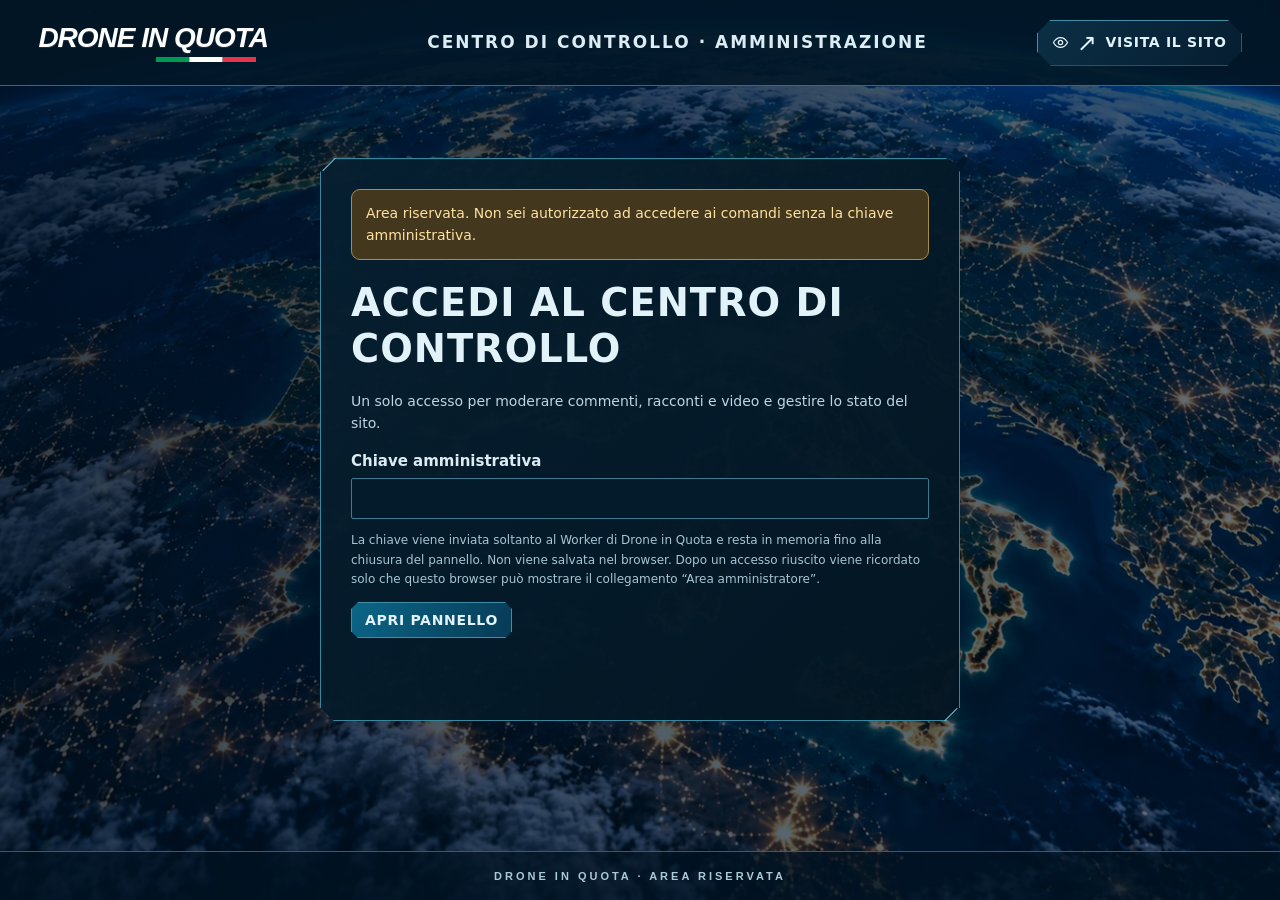
==== commit f0a22a77: "Unify site typography, panels, controls and outline icons with approved user registry style" ====
--- a/admin.html
+++ b/admin.html
@@ -72,15 +72,15 @@
 <style>
 :root{color-scheme:dark;font:15px system-ui,-apple-system,"Segoe UI",sans-serif;color:#e8f5ff;background:#06162a}*{box-sizing:border-box}body{margin:0;min-height:100vh;background:radial-gradient(ellipse at top,#164269,#06162a 75%);line-height:1.55}header,main{max-width:1040px;margin:auto;padding:22px}header{display:flex;justify-content:space-between;align-items:center;gap:15px;border-bottom:1px solid #315f80}header strong{letter-spacing:.1em;font-size:13px}a{color:#9bdbff}h1{font-size:clamp(25px,4vw,34px);line-height:1.2;margin:8px 0 12px}h2{font-size:20px;margin:0 0 12px}p{color:#bcd7e9}.panel{background:#092743;border:1px solid #39759e;border-radius:16px;padding:24px;margin:20px 0}#login-panel{max-width:620px;margin:30px auto}label{display:block;font-weight:700;font-size:13px;margin:12px 0 5px}input,select,textarea,button{font:inherit}input,select,textarea{width:100%;padding:11px;border-radius:8px;border:1px solid #73a6c6;background:#fff;color:#102a3e}button{border:1px solid #65b8ed;border-radius:9px;padding:10px 15px;background:#1976bd;color:#fff;cursor:var(--di-cursor-hand, pointer);font-weight:700}button:hover{filter:brightness(1.12)}button:disabled{opacity:.55;cursor:var(--di-cursor-blocked, wait)}button:focus-visible,a:focus-visible,input:focus-visible,select:focus-visible{outline:3px solid #80d4ff;outline-offset:3px}.secondary{background:#173e5e;border-color:#4c7f9f}.danger{background:#763242;border-color:#cf8190}.toolbar{display:flex;flex-wrap:wrap;align-items:center;justify-content:space-between;gap:14px}.toolbar p{margin:0;font-size:13px}.tabs{display:flex;flex-wrap:wrap;gap:8px;margin:22px 0 15px}.tabs button[aria-pressed="true"]{background:#4daedc;color:#06253c;border-color:#a4e7ff}.filters{display:flex;gap:15px;align-items:end;flex-wrap:wrap}.filters>div{flex:1;min-width:180px}.hint{font-size:13px;color:#9ebfd5}.status{min-height:24px;overflow-wrap:anywhere}#login-status{color:#ffbbc1}.item{background:#103652;border:1px solid #39759e;border-radius:12px;padding:18px;margin:14px 0;overflow-wrap:anywhere}.item-head{display:flex;justify-content:space-between;align-items:start;gap:12px;flex-wrap:wrap}.item strong{color:#fff}.meta{font-size:12px;color:#a5c5d9;margin:5px 0}.body{white-space:pre-wrap;color:#e8f5ff}.badge{font-size:12px;font-weight:750;border-radius:999px;border:1px solid #648daa;padding:3px 10px;background:#183e5b}.badge.pending{color:#ffe5a0;border-color:#b29656}.badge.deleted{color:#ffbac5;border-color:#9c5f70}.badge.published{color:#b6f2d6;border-color:#509879}.actions{display:flex;flex-wrap:wrap;gap:8px;margin-top:14px}.actions button{font-size:13px;padding:8px 12px}.hash{font:12px ui-monospace,monospace;word-break:break-all;color:#a8c9df}dialog{background:#0d2c47;color:#e8f5ff;border:1px solid #5794b8;border-radius:16px;width:min(520px,calc(100vw - 28px));padding:24px}dialog::backdrop{background:#000b}dialog p{white-space:pre-wrap;overflow-wrap:anywhere}dialog .actions{justify-content:flex-end}[hidden]{display:none!important}@media(max-width:600px){header,main{padding:16px}.panel{padding:18px}.toolbar{align-items:flex-start}button{min-height:42px}}
 .site-footer{position:fixed;bottom:0;left:0;right:0;padding:8px 12px;text-align:center;font-size:12px;color:#b2d0e5;background:rgba(4,23,42,.94)}main{padding-bottom:55px}.access-banner{border:1px solid #b6914a;background:#483b20;color:#ffe6ae;padding:12px 14px;border-radius:9px;font-size:14px;margin:0 0 20px}</style>
-<link rel="stylesheet" href="assets/journal-admin.css?v=2"><link rel="stylesheet" href="assets/admin-hub.css?v=sfondo-v3"><link rel="stylesheet" href="assets/site-maintenance.css?v=sfondo-v3"><link rel="stylesheet" href="assets/site-brand.css?v=1"><link rel="stylesheet" href="assets/admin-mail.css?v=compact-2"><style>#confirm-dialog{max-height:88dvh;overflow:auto}#purge-notify-wrap .purge-notify-label{display:flex;gap:10px;align-items:flex-start;font-weight:600;font-size:14px}#purge-notify{width:18px;height:18px;min-height:18px;flex:none;accent-color:#4dc6df;margin:2px 0 0}#purge-notify-info{overflow-wrap:anywhere}</style><link rel="stylesheet" href="assets/admin-users.css?v=2"></head>
-<body>
+<link rel="stylesheet" href="assets/journal-admin.css?v=2"><link rel="stylesheet" href="assets/admin-hub.css?v=sfondo-v3"><link rel="stylesheet" href="assets/site-maintenance.css?v=sfondo-v3"><link rel="stylesheet" href="assets/site-brand.css?v=1"><link rel="stylesheet" href="assets/admin-mail.css?v=compact-2"><style>#confirm-dialog{max-height:88dvh;overflow:auto}#purge-notify-wrap .purge-notify-label{display:flex;gap:10px;align-items:flex-start;font-weight:600;font-size:14px}#purge-notify{width:18px;height:18px;min-height:18px;flex:none;accent-color:#4dc6df;margin:2px 0 0}#purge-notify-info{overflow-wrap:anywhere}</style><link rel="stylesheet" href="assets/admin-registry-v1.css"></head>
+<body class="di-unified-ui">
 <header class="hub-header"><a class="hub-brand" href="./" aria-label="Drone in Quota — Home"><span class="hub-wordmark">DRONE IN QUOTA<i aria-hidden="true"></i></span></a><strong>CENTRO DI CONTROLLO · AMMINISTRAZIONE</strong><a class="hub-visit" href="./" target="_blank" rel="noopener"><span aria-hidden="true">↗</span> Visita il sito</a><button id="hub-exit" hidden>Esci</button></header>
 <main>
 <section class="panel" id="login-panel" aria-labelledby="login-title">
 <p class="access-banner" role="note">Area riservata. Non sei autorizzato ad accedere ai comandi senza la chiave amministrativa.</p><h1 id="login-title">Accedi al centro di controllo</h1><p>Un solo accesso per moderare commenti, racconti e video e gestire lo stato del sito.</p>
 <form id="login-form"><label for="admin-key">Chiave amministrativa</label><input id="admin-key" type="password" autocomplete="off" autocapitalize="none" spellcheck="false" required><p class="hint">La chiave viene inviata soltanto al Worker di Drone in Quota e resta in memoria fino alla chiusura del pannello. Non viene salvata nel browser. Dopo un accesso riuscito viene ricordato solo che questo browser può mostrare il collegamento “Area amministratore”.</p><button id="login-submit" type="submit">Apri pannello</button><p id="login-status" class="status" role="status" aria-live="polite"></p></form>
 </section>
-<div id="hub-shell" hidden><nav class="hub-nav" aria-label="Amministrazione"><p>NAVIGAZIONE</p><button data-section="overview" aria-current="page"><svg class="hub-icon " viewBox="0 0 24 24" aria-hidden="true" fill="none" stroke="currentColor" stroke-width="1.6" stroke-linecap="round" stroke-linejoin="round"><rect x="3" y="3" width="7" height="7"/><rect x="14" y="3" width="7" height="7"/><rect x="3" y="14" width="7" height="7"/><rect x="14" y="14" width="7" height="7"/></svg><span>Panoramica</span></button><button data-section="comments"><svg class="hub-icon " viewBox="0 0 24 24" aria-hidden="true" fill="none" stroke="currentColor" stroke-width="1.6" stroke-linecap="round" stroke-linejoin="round"><path d="M21 11a8 8 0 0 1-8 8H7l-5 3 2-6a8 8 0 1 1 17-5Z"/></svg><span>Commenti</span></button><button data-section="journal"><svg class="hub-icon " viewBox="0 0 24 24" aria-hidden="true" fill="none" stroke="currentColor" stroke-width="1.6" stroke-linecap="round" stroke-linejoin="round"><rect x="3" y="3" width="18" height="18" rx="2"/><path d="m10 8 6 4-6 4Z"/></svg><span>Diario e video</span></button><button data-section="users"><svg class="hub-icon " viewBox="0 0 24 24" aria-hidden="true" fill="none" stroke="currentColor" stroke-width="1.6" stroke-linecap="round" stroke-linejoin="round"><circle cx="9" cy="8" r="4"/><path d="M2 21v-3a7 7 0 0 1 14 0v3ZM17 4a4 4 0 0 1 0 8M19 15a5 5 0 0 1 3 5"/></svg><span>Utenti</span></button><button data-section="mail"><svg class="hub-icon" viewBox="0 0 24 24" aria-hidden="true" fill="none" stroke="currentColor" stroke-width="1.6"><rect x="2" y="4" width="20" height="16" rx="2"/><path d="m2 5 10 8 10-8"/></svg><span>Posta</span></button><button data-section="site"><svg class="hub-icon " viewBox="0 0 24 24" aria-hidden="true" fill="none" stroke="currentColor" stroke-width="1.6" stroke-linecap="round" stroke-linejoin="round"><path d="M21 4a6 6 0 0 1-8 8l-8 9-3-3 9-8a6 6 0 0 1 8-8l-4 4 3 3Z"/></svg><span>Stato del sito</span></button></nav><div class="hub-main"><section id="hub-overview"><p class="hub-eyebrow">CONTROLLO DEI CONTENUTI</p><h1>Panoramica</h1><p>Commenti, racconti e video in un unico pannello.</p><div class="hub-counts"><div class="hub-count pending-count"><svg class="hub-icon " viewBox="0 0 24 24" aria-hidden="true" fill="none" stroke="currentColor" stroke-width="1.6" stroke-linecap="round" stroke-linejoin="round"><path d="M5 2h10l5 5v15H5ZM14 2v6h6M8 12h8M8 16h8"/></svg><strong id="hub-total">—</strong><span>DA REVISIONARE</span></div><div class="hub-count"><svg class="hub-icon " viewBox="0 0 24 24" aria-hidden="true" fill="none" stroke="currentColor" stroke-width="1.6" stroke-linecap="round" stroke-linejoin="round"><path d="M21 11a8 8 0 0 1-8 8H7l-5 3 2-6a8 8 0 1 1 17-5Z"/></svg><strong id="hub-comment-count">—</strong><span>COMMENTI E RISPOSTE</span></div><div class="hub-count"><svg class="hub-icon " viewBox="0 0 24 24" aria-hidden="true" fill="none" stroke="currentColor" stroke-width="1.6" stroke-linecap="round" stroke-linejoin="round"><rect x="3" y="3" width="18" height="18" rx="2"/><path d="m10 8 6 4-6 4Z"/></svg><strong id="hub-flight-count">—</strong><span>RACCONTI E VIDEO</span></div></div><section class="panel hub-review-panel"><div class="toolbar"><h2>In attesa di approvazione</h2><button id="hub-refresh">Aggiorna</button></div><p id="hub-summary" class="hint" role="status"></p><div class="hub-queue-head" aria-hidden="true"><span>Tipo</span><span>Autore e contenuto</span><span>Azione</span></div><div id="hub-queue"></div></section><div class="hub-cards"><section class="panel hub-access-card" data-card="comments"><span class="hub-card-icon"><svg class="hub-icon " viewBox="0 0 24 24" aria-hidden="true" fill="none" stroke="currentColor" stroke-width="1.6" stroke-linecap="round" stroke-linejoin="round"><path d="M21 11a8 8 0 0 1-8 8H7l-5 3 2-6a8 8 0 1 1 17-5Z"/></svg></span><div class="hub-card-copy"><h2>Commenti</h2><p>Modera messaggi e risposte.</p><button data-section="comments">Gestisci commenti</button></div></section><section class="panel hub-access-card" data-card="journal"><span class="hub-card-icon"><svg class="hub-icon " viewBox="0 0 24 24" aria-hidden="true" fill="none" stroke="currentColor" stroke-width="1.6" stroke-linecap="round" stroke-linejoin="round"><rect x="3" y="3" width="18" height="18" rx="2"/><path d="m10 8 6 4-6 4Z"/></svg></span><div class="hub-card-copy"><h2>Diario e video</h2><p>Controlla racconti, foto e video.</p><button data-section="journal">Gestisci il Diario</button></div></section><section class="panel hub-access-card" data-card="users"><span class="hub-card-icon"><svg class="hub-icon " viewBox="0 0 24 24" aria-hidden="true" fill="none" stroke="currentColor" stroke-width="1.6" stroke-linecap="round" stroke-linejoin="round"><circle cx="9" cy="8" r="4"/><path d="M2 21v-3a7 7 0 0 1 14 0v3ZM17 4a4 4 0 0 1 0 8M19 15a5 5 0 0 1 3 5"/></svg></span><div class="hub-card-copy"><h2>Utenti</h2><p>Gestisci i blocchi e le revoche.</p><button data-section="users">Gestisci utenti</button></div></section><section class="panel hub-access-card" data-card="mail"><span class="hub-card-icon"><svg class="hub-icon" viewBox="0 0 24 24" aria-hidden="true" fill="none" stroke="currentColor" stroke-width="1.6"><rect x="2" y="4" width="20" height="16" rx="2"/><path d="m2 5 10 8 10-8"/></svg></span><div class="hub-card-copy"><h2>Posta</h2><p>Leggi e rispondi dalla casella Drone in Quota.</p><button data-section="mail">Apri la posta</button></div></section><section class="panel hub-access-card" data-card="site"><span class="hub-card-icon"><svg class="hub-icon " viewBox="0 0 24 24" aria-hidden="true" fill="none" stroke="currentColor" stroke-width="1.6" stroke-linecap="round" stroke-linejoin="round"><path d="M21 4a6 6 0 0 1-8 8l-8 9-3-3 9-8a6 6 0 0 1 8-8l-4 4 3 3Z"/></svg></span><div class="hub-card-copy"><h2>Stato del sito</h2><p id="hub-site-label">Controllo dello stato…</p><button data-section="site">Gestisci stato</button></div></section></div></section><section id="hub-users" hidden aria-labelledby="users-title"><h1 id="users-title">Utenti e blocchi</h1><p class="hint">Rubrica della community e gestione dei blocchi.</p><div class="users-tabs"><span class="users-badge">ELENCO UTENTI</span><button type="button" id="users-bans" class="secondary">Ban utenti e IP / Avvisi email</button></div><section class="users-panel"><div class="users-heading"><h2>Elenco utenti</h2><span id="users-badge" class="users-badge">MODALITÀ PROVA</span></div><div class="users-toolbar"><label>Elenco<select id="users-mode"><option value="demo">Modalità prova</option><option value="real">Utenti dai messaggi</option></select></label><label>Cerca nickname o email<input id="users-search" type="search" placeholder="Cerca nickname o email" maxlength="254"></label><label>Stato<select id="users-filter"><option value="">Tutti gli stati</option><option value="active">Attivo</option><option value="temporary">Ban temporaneo</option><option value="permanent">Ban permanente</option><option value="unknown">Da verificare</option></select></label><button type="button" id="users-refresh" class="secondary">Aggiorna</button></div><div class="users-table-wrap"><table class="users-table"><thead><tr><th scope="col">Utente</th><th scope="col">Email verificata / di prova</th><th scope="col">Attività</th><th scope="col">Stato</th><th scope="col">Azioni</th></tr></thead><tbody id="users-list"></tbody></table></div><p id="users-count"></p><p id="users-note"></p><p id="users-status" role="status"></p><button id="users-reset" type="button" class="secondary">Ripristina dati di prova</button></section></section><section id="hub-mail" hidden aria-labelledby="mail-title"><p class="hub-eyebrow">COMUNICAZIONI DELLA COMMUNITY</p><h1 id="mail-title">Posta</h1><p id="mail-connection">Collegamento Outlook da completare</p><div class="actions"><button id="mail-connect" type="button">Collega Outlook</button><button id="mail-disconnect" type="button" class="secondary" hidden>Scollega casella</button></div><p id="mail-status" role="status" aria-live="polite"></p><div id="mail-tools" hidden><div class="mail-toolbar"><label>Cartella<select id="mail-folder"><option value="inbox">Posta in arrivo</option><option value="sentitems">Posta inviata</option></select></label><label>Cerca nei messaggi caricati<input id="mail-search" type="search" placeholder="Mittente, oggetto o testo"></label><button id="mail-refresh" type="button">Aggiorna posta</button><button id="mail-compose-open" type="button">Nuovo messaggio</button></div><p id="mail-count" class="hint"></p></div><div id="mail-columns" class="mail-columns" hidden><section class="panel mail-list-panel" aria-label="Elenco messaggi"><div id="mail-list"></div><button id="mail-more" type="button" class="secondary" hidden>Carica altri messaggi</button></section><section id="mail-reader" class="panel mail-reader" aria-label="Lettura messaggio"></section></div><p class="hint">Posta accessibile solo dopo autenticazione amministrativa. Gli allegati non sono aperti nel pannello.</p></section><section id="hub-site" hidden><h1>Stato del sito</h1><p id="site-state" class="hub-state" data-enabled="unknown" role="status">Controllo…</p><p id="site-description" class="hub-site-description">Controllo dello stato della Home…</p><section class="panel hub-site-panel"><label for="site-message">Messaggio di manutenzione</label><textarea id="site-message" maxlength="300" rows="3">Stiamo aggiornando Drone in Quota.
+<div id="hub-shell" hidden><nav class="hub-nav" aria-label="Amministrazione"><p>NAVIGAZIONE</p><button data-section="overview" aria-current="page"><svg class="hub-icon " viewBox="0 0 24 24" aria-hidden="true" fill="none" stroke="currentColor" stroke-width="1.6" stroke-linecap="round" stroke-linejoin="round"><rect x="3" y="3" width="7" height="7"/><rect x="14" y="3" width="7" height="7"/><rect x="3" y="14" width="7" height="7"/><rect x="14" y="14" width="7" height="7"/></svg><span>Panoramica</span></button><button data-section="comments"><svg class="hub-icon " viewBox="0 0 24 24" aria-hidden="true" fill="none" stroke="currentColor" stroke-width="1.6" stroke-linecap="round" stroke-linejoin="round"><path d="M21 11a8 8 0 0 1-8 8H7l-5 3 2-6a8 8 0 1 1 17-5Z"/></svg><span>Commenti</span></button><button data-section="journal"><svg class="hub-icon " viewBox="0 0 24 24" aria-hidden="true" fill="none" stroke="currentColor" stroke-width="1.6" stroke-linecap="round" stroke-linejoin="round"><rect x="3" y="3" width="18" height="18" rx="2"/><path d="m10 8 6 4-6 4Z"/></svg><span>Diario e video</span></button><button data-section="users"><svg class="hub-icon " viewBox="0 0 24 24" aria-hidden="true" fill="none" stroke="currentColor" stroke-width="1.6" stroke-linecap="round" stroke-linejoin="round"><circle cx="9" cy="8" r="4"/><path d="M2 21v-3a7 7 0 0 1 14 0v3ZM17 4a4 4 0 0 1 0 8M19 15a5 5 0 0 1 3 5"/></svg><span>Utenti</span></button><button data-section="mail"><svg class="hub-icon" viewBox="0 0 24 24" aria-hidden="true" fill="none" stroke="currentColor" stroke-width="1.6"><rect x="2" y="4" width="20" height="16" rx="2"/><path d="m2 5 10 8 10-8"/></svg><span>Posta</span></button><button data-section="site"><svg class="hub-icon " viewBox="0 0 24 24" aria-hidden="true" fill="none" stroke="currentColor" stroke-width="1.6" stroke-linecap="round" stroke-linejoin="round"><path d="M21 4a6 6 0 0 1-8 8l-8 9-3-3 9-8a6 6 0 0 1 8-8l-4 4 3 3Z"/></svg><span>Stato del sito</span></button></nav><div class="hub-main"><section id="hub-overview"><p class="hub-eyebrow">CONTROLLO DEI CONTENUTI</p><h1>Panoramica</h1><p>Commenti, racconti e video in un unico pannello.</p><div class="hub-counts"><div class="hub-count pending-count"><svg class="hub-icon " viewBox="0 0 24 24" aria-hidden="true" fill="none" stroke="currentColor" stroke-width="1.6" stroke-linecap="round" stroke-linejoin="round"><path d="M5 2h10l5 5v15H5ZM14 2v6h6M8 12h8M8 16h8"/></svg><strong id="hub-total">—</strong><span>DA REVISIONARE</span></div><div class="hub-count"><svg class="hub-icon " viewBox="0 0 24 24" aria-hidden="true" fill="none" stroke="currentColor" stroke-width="1.6" stroke-linecap="round" stroke-linejoin="round"><path d="M21 11a8 8 0 0 1-8 8H7l-5 3 2-6a8 8 0 1 1 17-5Z"/></svg><strong id="hub-comment-count">—</strong><span>COMMENTI E RISPOSTE</span></div><div class="hub-count"><svg class="hub-icon " viewBox="0 0 24 24" aria-hidden="true" fill="none" stroke="currentColor" stroke-width="1.6" stroke-linecap="round" stroke-linejoin="round"><rect x="3" y="3" width="18" height="18" rx="2"/><path d="m10 8 6 4-6 4Z"/></svg><strong id="hub-flight-count">—</strong><span>RACCONTI E VIDEO</span></div></div><section class="panel hub-review-panel"><div class="toolbar"><h2>In attesa di approvazione</h2><button id="hub-refresh">Aggiorna</button></div><p id="hub-summary" class="hint" role="status"></p><div class="hub-queue-head" aria-hidden="true"><span>Tipo</span><span>Autore e contenuto</span><span>Azione</span></div><div id="hub-queue"></div></section><div class="hub-cards"><section class="panel hub-access-card" data-card="comments"><span class="hub-card-icon"><svg class="hub-icon " viewBox="0 0 24 24" aria-hidden="true" fill="none" stroke="currentColor" stroke-width="1.6" stroke-linecap="round" stroke-linejoin="round"><path d="M21 11a8 8 0 0 1-8 8H7l-5 3 2-6a8 8 0 1 1 17-5Z"/></svg></span><div class="hub-card-copy"><h2>Commenti</h2><p>Modera messaggi e risposte.</p><button data-section="comments">Gestisci commenti</button></div></section><section class="panel hub-access-card" data-card="journal"><span class="hub-card-icon"><svg class="hub-icon " viewBox="0 0 24 24" aria-hidden="true" fill="none" stroke="currentColor" stroke-width="1.6" stroke-linecap="round" stroke-linejoin="round"><rect x="3" y="3" width="18" height="18" rx="2"/><path d="m10 8 6 4-6 4Z"/></svg></span><div class="hub-card-copy"><h2>Diario e video</h2><p>Controlla racconti, foto e video.</p><button data-section="journal">Gestisci il Diario</button></div></section><section class="panel hub-access-card" data-card="users"><span class="hub-card-icon"><svg class="hub-icon " viewBox="0 0 24 24" aria-hidden="true" fill="none" stroke="currentColor" stroke-width="1.6" stroke-linecap="round" stroke-linejoin="round"><circle cx="9" cy="8" r="4"/><path d="M2 21v-3a7 7 0 0 1 14 0v3ZM17 4a4 4 0 0 1 0 8M19 15a5 5 0 0 1 3 5"/></svg></span><div class="hub-card-copy"><h2>Utenti</h2><p>Gestisci i blocchi e le revoche.</p><button data-section="users">Gestisci utenti</button></div></section><section class="panel hub-access-card" data-card="mail"><span class="hub-card-icon"><svg class="hub-icon" viewBox="0 0 24 24" aria-hidden="true" fill="none" stroke="currentColor" stroke-width="1.6"><rect x="2" y="4" width="20" height="16" rx="2"/><path d="m2 5 10 8 10-8"/></svg></span><div class="hub-card-copy"><h2>Posta</h2><p>Leggi e rispondi dalla casella Drone in Quota.</p><button data-section="mail">Apri la posta</button></div></section><section class="panel hub-access-card" data-card="site"><span class="hub-card-icon"><svg class="hub-icon " viewBox="0 0 24 24" aria-hidden="true" fill="none" stroke="currentColor" stroke-width="1.6" stroke-linecap="round" stroke-linejoin="round"><path d="M21 4a6 6 0 0 1-8 8l-8 9-3-3 9-8a6 6 0 0 1 8-8l-4 4 3 3Z"/></svg></span><div class="hub-card-copy"><h2>Stato del sito</h2><p id="hub-site-label">Controllo dello stato…</p><button data-section="site">Gestisci stato</button></div></section></div></section><section id="hub-users" hidden aria-labelledby="registry-title"><div class="reg-heading"><h1 id="registry-title">Registro utenti</h1><span id="registry-badge" class="reg-badge">REGISTRO RISERVATO</span></div><div class="reg-tabs"><button id="registry-real" type="button" aria-pressed="true">Registro utenti</button><button id="registry-demo" type="button" aria-pressed="false">Modalità prova</button><button id="registry-bans" type="button">Ban utenti e IP</button><button id="registry-notifications" type="button">Avvisi email</button></div><div class="reg-grid"><section class="reg-panel" aria-label="Elenco utenti"><form id="registry-search-form" class="reg-toolbar"><label class="sr" for="registry-search">Cerca nickname o email completa</label><input id="registry-search" type="search" maxlength="254" placeholder="Cerca nickname o email completa"><label class="sr" for="registry-filter">Stato account</label><select id="registry-filter"><option value="">Tutti gli stati</option><option value="active">Attivo</option><option value="temporary">Sospeso</option><option value="permanent">Bloccato</option></select><button type="submit">Cerca</button><button id="registry-refresh" type="button">Aggiorna</button></form><p id="registry-summary" class="reg-summary">Caricamento registro…</p><div class="reg-table-wrap"><table class="reg-table"><thead><tr><th scope="col">Utente</th><th scope="col">Email verificata</th><th scope="col">Registrazione</th><th scope="col">Stato</th></tr></thead><tbody id="registry-rows"></tbody></table></div><div class="reg-pagination"><span id="registry-page"></span><button id="registry-prev" type="button" class="secondary">‹ Precedente</button><button id="registry-next" type="button">Successiva ›</button></div><p id="registry-status" role="status"></p><button id="registry-reset" class="secondary" type="button" hidden>Ripristina dati di prova</button><p class="reg-hint reg-points-note">Gradi della community: Nuovo membro (0), Partecipante (1–19), Appassionato (20–49), Veterano (50–99), Punto di riferimento (100+). Ogni commento o risposta pubblicato vale 1 punto; ogni racconto pubblicato 5. Indicano partecipazione, non qualifiche di volo. I contenuti eliminati non contribuiscono.</p></section><section id="registry-detail" class="reg-panel" aria-live="polite" aria-label="Scheda utente"><h2>Scheda utente</h2><p class="reg-hint">Seleziona un utente per vedere la scheda.</p></section></div></section><section id="hub-mail" hidden aria-labelledby="mail-title"><p class="hub-eyebrow">COMUNICAZIONI DELLA COMMUNITY</p><h1 id="mail-title">Posta</h1><p id="mail-connection">Collegamento Outlook da completare</p><div class="actions"><button id="mail-connect" type="button">Collega Outlook</button><button id="mail-disconnect" type="button" class="secondary" hidden>Scollega casella</button></div><p id="mail-status" role="status" aria-live="polite"></p><div id="mail-tools" hidden><div class="mail-toolbar"><label>Cartella<select id="mail-folder"><option value="inbox">Posta in arrivo</option><option value="sentitems">Posta inviata</option></select></label><label>Cerca nei messaggi caricati<input id="mail-search" type="search" placeholder="Mittente, oggetto o testo"></label><button id="mail-refresh" type="button">Aggiorna posta</button><button id="mail-compose-open" type="button">Nuovo messaggio</button></div><p id="mail-count" class="hint"></p></div><div id="mail-columns" class="mail-columns" hidden><section class="panel mail-list-panel" aria-label="Elenco messaggi"><div id="mail-list"></div><button id="mail-more" type="button" class="secondary" hidden>Carica altri messaggi</button></section><section id="mail-reader" class="panel mail-reader" aria-label="Lettura messaggio"></section></div><p class="hint">Posta accessibile solo dopo autenticazione amministrativa. Gli allegati non sono aperti nel pannello.</p></section><section id="hub-site" hidden><h1>Stato del sito</h1><p id="site-state" class="hub-state" data-enabled="unknown" role="status">Controllo…</p><p id="site-description" class="hub-site-description">Controllo dello stato della Home…</p><section class="panel hub-site-panel"><label for="site-message">Messaggio di manutenzione</label><textarea id="site-message" maxlength="300" rows="3">Stiamo aggiornando Drone in Quota.
 Torneremo online appena possibile.</textarea><div class="actions"><button id="site-enable" class="danger" disabled><svg class="hub-icon" viewBox="0 0 24 24" aria-hidden="true" fill="none" stroke="currentColor" stroke-width="1.6" stroke-linecap="round" stroke-linejoin="round"><path d="M21 4a6 6 0 0 1-8 8l-8 9-3-3 9-8a6 6 0 0 1 8-8l-4 4 3 3Z"/></svg>Attiva manutenzione</button><button id="site-preview" class="secondary">◉ Anteprima</button></div><p id="site-status" role="status"></p></section><section class="panel hub-restore"><h2>Ripristino della Home</h2><p id="site-restore-description">La Home normale può essere ripristinata da questo pannello.</p><div class="toolbar"><button id="site-disable" disabled><svg class="hub-icon" viewBox="0 0 24 24" aria-hidden="true" fill="none" stroke="currentColor" stroke-width="1.6" stroke-linecap="round" stroke-linejoin="round"><rect x="3" y="3" width="18" height="18" rx="2"/><path d="m10 8 6 4-6 4Z"/></svg>Rimetti online</button><button id="site-refresh" class="secondary">Aggiorna stato</button></div><p class="hint">Il cambio di stato richiede una conferma. Il pannello rimane sempre accessibile.</p></section></section><section id="hub-journal" hidden><h1>Diario e video</h1><p id="admin-status" role="status"></p><section id="admin-workspace" hidden><div class="toolbar"><label>Mostra <select id="admin-filter"><option value="pending">In attesa</option><option value="all">Tutti</option><option value="published">Pubblicati</option><option value="rejected">Da correggere</option><option value="hidden">Nascosti</option></select></label><button id="admin-refresh" class="primary">Aggiorna</button><button id="admin-logout">Chiudi pannello</button></div><div id="admin-flights"></div><h2>Avvisi email all’amministratore</h2><p>Una notifica per nuovo racconto in attesa. Gli invii non confermati restano segnalati e non vengono ritentati automaticamente per evitare duplicati.</p><button id="admin-mail-refresh">Aggiorna avvisi</button><div id="admin-mails"></div></section></section><section id="workspace" hidden aria-labelledby="workspace-title">
 <div class="toolbar"><div><h1 id="workspace-title">Moderazione community</h1><p>Commenti, risposte, ban e avvisi email.</p></div><button id="signout" class="secondary" type="button">Chiudi pannello</button></div>
 <div class="tabs" aria-label="Contenuti da gestire"><button type="button" data-tab="comments" aria-pressed="true">Commenti</button><button type="button" data-tab="replies" aria-pressed="false">Risposte</button><button type="button" data-tab="bans" aria-pressed="false">Ban utenti e IP</button><button type="button" data-tab="notifications" aria-pressed="false">Avvisi email</button></div>
@@ -249,9 +249,10 @@
  window.addEventListener('pageshow',e=>{if(e.persisted)lock();});window.addEventListener('pagehide',()=>lock());
 })();
 </script>
-<dialog id="mail-compose-dialog" aria-labelledby="mail-compose-title"><form id="mail-compose" class="mail-compose"><div class="mail-compose-heading"><h2 id="mail-compose-title">Nuovo messaggio</h2><button id="mail-compose-x" type="button" class="secondary" aria-label="Chiudi nuovo messaggio">×</button></div><p class="hint">Mittente: droneinquota@outlook.com</p><label for="mail-new-to">Destinatario</label><input id="mail-new-to" type="email" required maxlength="254" autocomplete="off"><label for="mail-new-subject">Oggetto</label><input id="mail-new-subject" required maxlength="200"><label for="mail-new-body">Messaggio</label><textarea id="mail-new-body" rows="6" required maxlength="20000"></textarea><p id="mail-compose-status" role="status"></p><div class="actions"><button type="submit">Controlla e invia</button><button id="mail-compose-close" type="button" class="secondary">Chiudi bozza</button></div></form></dialog><dialog id="mail-confirm" aria-labelledby="mail-confirm-title"><h2 id="mail-confirm-title">Conferma invio email</h2><p id="mail-confirm-copy"></p><div id="mail-confirm-body"></div><div class="actions"><button id="mail-send-cancel" type="button" class="secondary">Annulla</button><button id="mail-send-confirm" type="button">Invia email</button></div></dialog><script src="assets/journal-config.js?v=2"></script><script src="assets/admin-journal.js?v=1"></script><dialog id="users-edit-dialog" aria-labelledby="users-edit-title"><form id="users-edit-form"><h2 id="users-edit-title">Modifica utente di prova</h2><p id="users-edit-note" class="hint"></p><label for="users-edit-name">Nickname</label><input id="users-edit-name" required maxlength="80"><label for="users-edit-email">Email</label><input id="users-edit-email" type="email" maxlength="254"><label for="users-edit-state">Stato</label><select id="users-edit-state"><option value="active">Attivo</option><option value="temporary">Ban temporaneo</option><option value="permanent">Ban permanente</option><option value="unknown">Da verificare</option></select><div class="actions"><button id="users-edit-close" type="button" class="secondary">Chiudi</button><button id="users-edit-save" type="submit">Salva prova</button></div></form></dialog><script src="assets/admin-hub.js?v=users-1"></script><script src="assets/admin-users.js?v=2"></script><script src="assets/admin-mail.js?v=compact-2"></script></body></html>
-
-
-
-
-
+<dialog id="mail-compose-dialog" aria-labelledby="mail-compose-title"><form id="mail-compose" class="mail-compose"><div class="mail-compose-heading"><h2 id="mail-compose-title">Nuovo messaggio</h2><button id="mail-compose-x" type="button" class="secondary" aria-label="Chiudi nuovo messaggio">×</button></div><p class="hint">Mittente: droneinquota@outlook.com</p><label for="mail-new-to">Destinatario</label><input id="mail-new-to" type="email" required maxlength="254" autocomplete="off"><label for="mail-new-subject">Oggetto</label><input id="mail-new-subject" required maxlength="200"><label for="mail-new-body">Messaggio</label><textarea id="mail-new-body" rows="6" required maxlength="20000"></textarea><p id="mail-compose-status" role="status"></p><div class="actions"><button type="submit">Controlla e invia</button><button id="mail-compose-close" type="button" class="secondary">Chiudi bozza</button></div></form></dialog><dialog id="mail-confirm" aria-labelledby="mail-confirm-title"><h2 id="mail-confirm-title">Conferma invio email</h2><p id="mail-confirm-copy"></p><div id="mail-confirm-body"></div><div class="actions"><button id="mail-send-cancel" type="button" class="secondary">Annulla</button><button id="mail-send-confirm" type="button">Invia email</button></div></dialog><script src="assets/journal-config.js?v=2"></script><script src="assets/admin-journal.js?v=1"></script><dialog id="registry-contents-dialog" aria-labelledby="registry-contents-title"><div class="dialog-top"><h2 id="registry-contents-title">Contenuti utente</h2><button id="registry-contents-close" type="button" class="secondary">Chiudi</button></div><div id="registry-contents-body"></div></dialog><dialog id="registry-action-dialog" aria-labelledby="registry-action-title"><form id="registry-action-form"><h2 id="registry-action-title">Gestisci sospensione</h2><p id="registry-action-text"></p><div id="registry-ban-fields"><label for="registry-action-type">Tipo</label><select id="registry-action-type"><option value="temporary">Sospensione temporanea</option><option value="permanent">Blocco permanente</option></select><label for="registry-action-days">Durata della sospensione temporanea</label><select id="registry-action-days"><option value="1">1 giorno</option><option value="7" selected>7 giorni</option><option value="30">30 giorni</option></select><label for="registry-action-reason">Motivazione riservata e per l’avviso</label><textarea id="registry-action-reason" minlength="3" maxlength="300" rows="4"></textarea></div><p id="registry-action-status" role="status"></p><div class="actions"><button id="registry-action-cancel" type="button" class="secondary">Annulla</button><button id="registry-action-submit" type="submit" class="danger">Conferma</button></div></form></dialog><dialog id="users-edit-dialog" aria-labelledby="users-edit-title"><form id="users-edit-form"><h2 id="users-edit-title">Modifica utente di prova</h2><p id="users-edit-note" class="hint"></p><label for="users-edit-name">Nickname</label><input id="users-edit-name" required maxlength="80"><label for="users-edit-email">Email</label><input id="users-edit-email" type="email" maxlength="254"><label for="users-edit-state">Stato</label><select id="users-edit-state"><option value="active">Attivo</option><option value="temporary">Ban temporaneo</option><option value="permanent">Ban permanente</option></select><div class="actions"><button id="users-edit-close" type="button" class="secondary">Chiudi</button><button id="users-edit-save" type="submit">Salva prova</button></div></form></dialog><script src="assets/admin-hub.js?v=users-1"></script><script src="assets/admin-registry-v1.js"></script><script src="assets/admin-mail.js?v=compact-2"></script><link rel="stylesheet" href="assets/site-ui-v1.css"><script src="assets/site-ui-v1.js" defer></script></body></html>
+
+
+
+
+
+
--- a/assets/admin-registry-v1.css
+++ b/assets/admin-registry-v1.css
@@ -0,0 +1 @@
+#hub-users{min-width:0}#hub-users>h1{margin:0;font-size:clamp(26px,3vw,40px)}.reg-heading{display:flex;align-items:center;gap:18px;flex-wrap:wrap}.reg-heading h1{margin:0!important}.reg-badge{font-size:11px;color:#7ee8f0;padding:5px 12px;border:1px solid #398d9e;border-radius:15px;letter-spacing:1px}.reg-tabs{display:flex;flex-wrap:wrap;gap:8px;margin:20px 0;border-bottom:1px solid #3e8495;padding-bottom:16px}.reg-tabs button{min-height:39px;padding:8px 16px;font-size:15px}.reg-tabs button[aria-pressed=true]{background:linear-gradient(110deg,#19c9db,#4fdbef);color:#001925;border-color:#61dff1}.reg-grid{display:grid;grid-template-columns:minmax(0,1.85fr) minmax(285px,1fr);gap:16px;align-items:start}.reg-panel{background:linear-gradient(135deg,#061c29f5,#02101cf5);border:1px solid #47a2b4;border-radius:5px;padding:18px;min-width:0}.reg-toolbar{display:flex;gap:10px;align-items:center;flex-wrap:wrap}.reg-toolbar input{flex:1;min-width:180px!important;width:auto!important;height:42px;min-height:42px;margin:0!important;padding:9px 12px!important}.reg-toolbar select{flex:0 1 170px;min-height:42px;height:42px;padding:0 12px!important}.reg-toolbar button{height:42px;min-height:42px;padding:6px 14px;font-size:14px}.reg-summary{font-size:13px;margin:18px 0;color:#d4e6ef}.reg-table-wrap{overflow:auto}.reg-table{width:100%;border-collapse:collapse;font:13px/1.5 system-ui,sans-serif}.reg-table th{text-align:left;padding:12px 9px;background:#163445;color:#d0e6ed;font:600 13px 'DI Rajdhani',sans-serif;letter-spacing:.5px;white-space:nowrap}.reg-table td{padding:13px 9px;border-bottom:1px solid #294754;overflow-wrap:anywhere}.reg-table tr.selected{background:#0b3d4d;box-shadow:inset 3px 0 #52e5f3}.reg-person{display:flex!important;align-items:center;gap:10px;border:0!important;background:none!important;clip-path:none!important;box-shadow:none!important;padding:0!important;text-align:left!important;text-transform:none!important;letter-spacing:0!important;min-height:40px;font-family:system-ui,sans-serif!important}.reg-person strong{font-size:14px}.reg-person small{display:block;color:#a9c5ce;font:11px/1.5 system-ui,sans-serif}.reg-avatar{position:relative;display:grid;place-items:center;border:1px solid #6e9cab;border-radius:50%;width:43px;height:43px;flex:none;background:#254c5d;color:#def6ff;font-size:19px;overflow:hidden}.reg-avatar.large{width:66px;height:66px;font-size:28px}.reg-avatar.demo-photo img{position:absolute;top:0;width:200%;max-width:none;height:100%}.reg-avatar.real-photo img{width:100%;height:100%;object-fit:cover}.reg-state{display:inline-block;border-radius:18px;border:1px solid;padding:4px 9px;white-space:nowrap;font-size:11px}.reg-state.active{color:#84ec9a;background:#073e1e;border-color:#3c9353}.reg-state.temporary{color:#ffd54b;background:#47340c;border-color:#c59f27}.reg-state.permanent{color:#ff9b9b;background:#481919;border-color:#c45a5a}.reg-pagination{display:flex;align-items:center;gap:8px;justify-content:flex-end;margin-top:20px}.reg-pagination span{margin-right:auto;font-size:13px}.reg-pagination button{font-size:13px;padding:7px 11px;min-height:35px}#registry-detail>h2{font-size:22px!important;padding-bottom:12px;margin:0 0 14px;border-bottom:1px solid #326070}.reg-detail-head{display:flex;align-items:center;gap:14px;margin-bottom:16px}.reg-detail-head h3{margin:0;font:600 23px 'DI Rajdhani',sans-serif}.reg-detail-head p{font-size:13px;overflow-wrap:anywhere;margin:4px 0}.reg-info-row{display:flex;justify-content:space-between;gap:12px;margin:10px 0;font-size:12px}.reg-info-row strong{text-align:right;font-size:12px}.reg-ban{padding:12px 10px;border:1px solid #3e8657;background:#08291b;border-radius:4px;margin:18px 0 12px;font-size:14px}.reg-ban.temporary{border-color:#c59f27;background:#33280e;color:#ffe165}.reg-ban.permanent{border-color:#ad5252;background:#351717;color:#ffb4b4}.reg-detail-actions{display:grid;gap:10px;margin-top:18px}.reg-detail-actions button{width:100%;font-size:15px;text-align:left;min-height:40px;padding:9px 12px}.reg-hint{font-size:11px;line-height:1.7;color:#9fbecb}.reg-points-note{margin-top:18px;border-top:1px solid #294754;padding-top:12px}#registry-status{font-size:13px;line-height:1.6;color:#b4dfeb}#registry-action-dialog{width:min(520px,92vw);max-height:88dvh;overflow:auto}#registry-contents-dialog{width:min(760px,94vw);max-height:88dvh;overflow:auto}#registry-contents-body p{white-space:pre-wrap;overflow-wrap:anywhere;border-bottom:1px solid #294754;padding-bottom:10px}#registry-ban-fields label{display:block;margin:12px 0 5px}#registry-ban-fields :is(select,textarea){width:100%;padding:10px;min-height:40px}#users-edit-dialog{width:min(500px,92vw)}#users-edit-dialog label{display:block;margin-top:14px}#users-edit-dialog input,#users-edit-dialog select{width:100%}.reg-toolbar .sr{position:absolute;width:1px;height:1px;overflow:hidden;clip-path:inset(50%);white-space:nowrap}@media(max-width:1100px){.reg-grid{grid-template-columns:minmax(0,1fr)}#registry-detail{width:100%}.reg-detail-head{max-width:500px}.reg-info-row{max-width:600px}.reg-detail-actions{grid-template-columns:repeat(2,minmax(0,1fr))}}@media(max-width:600px){.reg-panel{padding:12px}.reg-tabs button{font-size:12px;padding:6px 10px}.reg-toolbar>*{width:100%!important;flex:1 1 100%!important}.reg-table td,.reg-table th{padding:10px 7px}.reg-person{min-width:140px}.reg-detail-actions{grid-template-columns:1fr}.reg-pagination{flex-wrap:wrap}}
--- a/assets/site-ui-v1.css
+++ b/assets/site-ui-v1.css
@@ -0,0 +1,116 @@
+/* Drone in Quota — linguaggio visivo condiviso con il registro utenti. */
+@font-face{font-family:'DI Rajdhani';src:url('fonts/Rajdhani-SemiBold.ttf') format('truetype');font-weight:600;font-style:normal;font-display:swap}
+body.di-unified-ui{--di-ui-bg:#031321;--di-ui-panel:#061c29f5;--di-ui-line:#39869d;--di-ui-text:#dcecf4;--di-ui-muted:#a7c5d3;--di-ui-cyan:#42d5e8;--di-ui-button:#086080;color-scheme:dark;color:var(--di-ui-text);font:14px/1.6 system-ui,-apple-system,'Segoe UI',sans-serif;background-color:var(--di-ui-bg);background-image:linear-gradient(115deg,rgba(0,15,29,.82),rgba(0,22,38,.58)),url('sfondo-italia-corretta-v3.webp');background-position:center top;background-size:cover;background-attachment:fixed}
+body.di-unified-ui :is(h1,h2,h3){font-family:'DI Rajdhani','Arial Narrow',system-ui,sans-serif;font-weight:600;color:#e2f2f9;line-height:1.2;letter-spacing:1px}
+body.di-unified-ui h1{font-size:clamp(28px,3vw,40px);text-transform:uppercase}
+body.di-unified-ui h2{font-size:22px;text-transform:uppercase}
+body.di-unified-ui h3{font-size:18px}
+body.di-unified-ui :is(p,li,label){line-height:1.6}
+body.di-unified-ui :is(.hint,.media-note,.reg-hint,.aside-note,.list-note,.meta,.admin-meta){font-size:12px;color:var(--di-ui-muted);line-height:1.65}
+body.di-unified-ui :is(.eyebrow,.hub-eyebrow,.di-explore-eyebrow){font:600 11px/1.5 'DI Rajdhani',sans-serif;letter-spacing:2.4px;color:#7dd7eb;text-transform:uppercase}
+body.di-unified-ui :is(button,.primary,.hub-visit,nav a,.di-explore-back){font-family:'DI Rajdhani','Arial Narrow',system-ui,sans-serif;font-weight:600;letter-spacing:.7px;text-transform:uppercase}
+body.di-unified-ui button:not(.reg-person):not(.flight-row):not(.di-explore-card):not(.di-release-notes-trigger):not(#photo-open):not(.photo-arrow):not([data-section]){min-height:36px;font-size:14px;line-height:1.3;padding:8px 13px;border:1px solid #408da7;border-radius:2px;background:linear-gradient(120deg,#0b6687,#073a55);color:#e1f2fa;box-shadow:none;display:inline-flex;align-items:center;justify-content:center;gap:8px;clip-path:polygon(7px 0,calc(100% - 7px) 0,100% 7px,100% calc(100% - 7px),calc(100% - 7px) 100%,7px 100%,0 calc(100% - 7px),0 7px)}
+body.di-unified-ui :is(nav a,.primary,.hub-visit,.di-explore-back){min-height:38px;padding:8px 14px;border:1px solid #408da7;border-radius:2px;background:linear-gradient(120deg,#0a5775,#062b44);color:#e1f2fa;font-size:14px;line-height:1.35;text-decoration:none;display:inline-flex;align-items:center;justify-content:center;gap:8px}
+body.di-unified-ui :is(button.secondary,.hub-visit,nav a){background:linear-gradient(125deg,#0b2f45,#061d30)}
+body.di-unified-ui :is(button.danger,#hub-exit){background:linear-gradient(120deg,#703443,#452331)!important;border-color:#ab596d!important;color:#ffc4c9!important}
+body.di-unified-ui :is(button[aria-pressed=true],button[aria-selected=true],nav a[aria-current]):not(.reg-person):not(.flight-row):not(.hub-nav button){background:linear-gradient(110deg,#28c9db,#58d9eb);border-color:#76e4ef;color:#032032;box-shadow:none}
+body.di-unified-ui :is(button,a):focus-visible{outline:2px solid #b1f3ff;outline-offset:3px}
+body.di-unified-ui button:disabled{opacity:.45;filter:none}
+body.di-unified-ui button:not(:disabled):hover,body.di-unified-ui nav a:hover{filter:brightness(1.12)}
+body.di-unified-ui :is(input:not([type=checkbox]):not([type=radio]):not([type=range]):not([type=color]):not([type=file]),select,textarea){box-sizing:border-box;min-height:38px;padding:9px 11px;border:1px solid #3b7a91;border-radius:2px;background:#041b2b;color:#dcecf4;font:14px/1.5 system-ui,sans-serif;box-shadow:none}
+body.di-unified-ui select{padding:0 30px 0 11px;line-height:normal}
+body.di-unified-ui textarea{line-height:1.65;resize:vertical}
+body.di-unified-ui :is(input,select,textarea):focus-visible{outline:2px solid #75dbe9;outline-offset:2px}
+body.di-unified-ui input::placeholder,body.di-unified-ui textarea::placeholder{color:#88a6b7;opacity:1}
+body.di-unified-ui input:is([type=checkbox],[type=radio]){accent-color:#49d0e3}
+body.di-unified-ui :is(.panel,.item,.reg-panel,.mail-reader,.mail-list-panel,.comments-page,.cm-reply-item,.community-pilots-panel,.di-explore-card,.di-support-panel){background:linear-gradient(135deg,#061f30f5,#031522f5);border:1px solid #39869d;border-radius:4px;box-shadow:inset 0 1px #a0eaff12}
+body.di-unified-ui :is(.panel,.item){padding:20px}
+body.di-unified-ui :is(dialog,.di-modal-panel){border:1px solid #4babc0;border-radius:4px;background:linear-gradient(135deg,#082a3c,#031523);color:#dcecf4;box-shadow:0 20px 70px #0009}
+body.di-unified-ui dialog::backdrop{background:#00101dcc;backdrop-filter:blur(5px)}
+body.di-unified-ui :is(.dialog-top,.di-modal-head){border-bottom:1px solid #2a5a70;padding-bottom:12px;margin-bottom:16px}
+body.di-unified-ui :is(.dialog-top,.di-modal-head) h2{font-size:23px;margin:0}
+body.di-unified-ui :is(.hub-header,.top,.di-support-header){border-bottom-color:#326a82;background-color:#021625df}
+body.di-unified-ui :is(.site-footer,footer,.footer){border-top-color:#2c6076;color:#aacad8;font-size:11px}
+body.di-unified-ui .di-ui-icon{display:inline-block;width:17px;height:17px;flex:0 0 17px;vertical-align:middle;color:currentColor;fill:none;stroke:currentColor;stroke-width:1.7;stroke-linecap:round;stroke-linejoin:round;pointer-events:none}
+body.di-unified-ui :is(.hub-icon,.di-explore-card svg){stroke-width:1.7}
+/* Home, navigazione ed Esplora. Mantiene le immagini e i collegamenti esistenti. */
+html body.di-unified-ui main.wrap{padding-top:30px!important;padding-bottom:24px!important}
+html body.di-unified-ui #menu.menu{gap:9px!important;margin-top:24px!important;margin-bottom:24px!important;padding:6px 2px!important}
+html body.di-unified-ui #menu.menu :is(button[data-id],#di-journal-link,#di-download-link,#di-support-link,.di-explore-back){display:inline-flex!important;align-items:center!important;justify-content:center!important;gap:8px!important;min-height:38px!important;padding:8px 14px!important;border:1px solid #408da7!important;border-radius:2px!important;background:linear-gradient(125deg,#0b2f45,#061d30)!important;color:#dcecf4!important;font:600 15px/1.35 'DI Rajdhani',sans-serif!important;text-transform:uppercase!important;letter-spacing:.7px!important;text-decoration:none!important;box-shadow:none!important;clip-path:polygon(7px 0,100% 0,100% calc(100% - 7px),calc(100% - 7px) 100%,0 100%,0 7px)!important}
+html body.di-unified-ui #menu.menu :is(button[aria-pressed=true],button.active){background:linear-gradient(110deg,#28c9db,#58d9eb)!important;color:#032032!important}
+html body.di-unified-ui .section .copy #heading{font:600 clamp(28px,3vw,40px)/1.2 'DI Rajdhani',sans-serif!important;letter-spacing:1.2px!important}
+html body.di-unified-ui .section .copy p#description{font:400 15px/1.7 system-ui,sans-serif!important;letter-spacing:0!important;color:#cadfea!important}
+html body.di-unified-ui .section .copy #note{font:400 12px/1.6 system-ui,sans-serif!important;color:#a7c5d3!important}
+html body.di-unified-ui #di-explore-page{background:linear-gradient(135deg,#061f30f5,#031522f5);border-color:#39869d;border-radius:4px;padding:24px}
+body.di-unified-ui .di-explore-card{gap:8px;padding:18px;min-height:0}
+body.di-unified-ui .di-explore-card svg{width:28px;height:28px}
+body.di-unified-ui .di-explore-name{font-size:18px}
+body.di-unified-ui .di-explore-description{font-size:13px;line-height:1.6}
+/* Commenti e accesso. */
+html body.di-unified-ui #comments-page{border-radius:4px!important;background:linear-gradient(135deg,#061f30f5,#031522f5)!important;border-color:#39869d!important;padding:22px!important}
+html body.di-unified-ui #comments-page :is(h2,h3){font-family:'DI Rajdhani',sans-serif!important;letter-spacing:.8px!important}
+html body.di-unified-ui :is(#comments-form,.cm-reply-form) :is(input:not([type=checkbox]),textarea){background:#041b2b!important;color:#dcecf4!important;border:1px solid #3b7a91!important;border-radius:2px!important;padding:10px 12px!important;font:14px/1.6 system-ui,sans-serif!important}
+html body.di-unified-ui :is(#comments-form,.cm-reply-form) :is(label,.di-consent-label){font:400 13px/1.6 system-ui,sans-serif!important}
+html body.di-unified-ui :is(#comments-form button,#cm-auth button,#cm-more,.cm-reply-toggle,.cm-reply-form button,#di-compose-toggle){border:1px solid #408da7!important;border-radius:2px!important;background:linear-gradient(120deg,#0b6687,#073a55)!important;color:#e1f2fa!important;font:600 14px/1.35 'DI Rajdhani',sans-serif!important;min-height:36px!important;padding:8px 13px!important}
+body.di-unified-ui .cm-reply-item{padding:12px 14px}
+body.di-unified-ui :is(.cm-item,.cm-reply-item) p{font:14px/1.65 system-ui,sans-serif}
+/* Diario: stessa impaginazione e pannelli con scorrimento già presenti. */
+body.di-unified-ui.journal-page h1{font-size:clamp(28px,3vw,40px)}
+body.di-unified-ui.journal-page :is(.story h2,aside h2,.community-pilots-panel h2){font-size:22px;letter-spacing:.8px}
+body.di-unified-ui.journal-page :is(.intro>div>p:last-child,#story){font-size:14px;line-height:1.7}
+body.di-unified-ui.journal-page :is(article,aside){background:linear-gradient(135deg,#061f30f5,#031522f5);border-color:#39869d;border-radius:4px}
+body.di-unified-ui.journal-page .flight-row strong{font-size:18px}
+body.di-unified-ui.journal-page .flight-row .row-copy>span{font-size:11px}
+body.di-unified-ui.journal-page #stats{gap:10px}
+body.di-unified-ui.journal-page dt{font-size:11px}
+body.di-unified-ui.journal-page dd{font-size:14px}
+body.di-unified-ui.journal-page .primary{min-height:38px;font-size:14px;padding:8px 14px}
+body.di-unified-ui.journal-page :is(#journal-form label,#journal-auth label){font-size:13px}
+/* Download e sostegno: si mantengono i controlli e i pulsanti del provider. */
+html body.di-unified-ui :is(#download-page,.download-page) :is(h1,#latest-title){font-family:'DI Rajdhani',sans-serif!important;letter-spacing:1px!important}
+html body.di-unified-ui :is(#download-page,.download-page) h1{font-size:clamp(28px,3vw,40px)!important}
+html body.di-unified-ui #latest.di-latest-compact{background:linear-gradient(135deg,#061f30f5,#031522f5)!important;border:1px solid #39869d!important;border-radius:4px!important}
+html body.di-unified-ui :is(#download-page,.download-page) :is(.intro,.di-release-meta,.di-release-date,.status){font:400 14px/1.6 system-ui,sans-serif!important;color:#b6d1df!important}
+html body.di-unified-ui .di-release-dialog-head h2{font:600 23px/1.3 'DI Rajdhani',sans-serif!important;text-transform:uppercase;letter-spacing:.8px}
+html body.di-unified-ui .di-release-dialog-body :is(p,li){font:400 14px/1.7 system-ui,sans-serif!important}
+html body.di-unified-ui .di-release-dialog-body h3{font:600 18px/1.3 'DI Rajdhani',sans-serif!important}
+html body.di-unified-ui #latest.di-latest-compact .di-release-notes-trigger{font:600 15px/1.5 'DI Rajdhani',sans-serif!important}
+html body.di-unified-ui.di-support-aero #support-page-title{font:600 clamp(28px,3vw,40px)/1.2 'DI Rajdhani',sans-serif!important}
+html body.di-unified-ui.di-support-aero #di-donate-modal .di-donate-card{background:linear-gradient(135deg,#061f30f5,#031522f5)!important;border-color:#39869d!important;border-radius:4px!important;padding:24px!important}
+html body.di-unified-ui.di-support-aero .di-support-panel{background:#041b2be6!important;border-color:#326d83!important;border-radius:3px!important}
+html body.di-unified-ui.di-support-aero .di-support-panel :is(p,li){font-size:14px;line-height:1.65}
+html body.di-unified-ui.di-support-aero .di-support-tabs button{font:600 14px/1.35 'DI Rajdhani',sans-serif!important;padding:10px!important}
+/* Centro di controllo, coerente con il registro già approvato. */
+body.di-unified-ui .hub-main :is(h1,#workspace-title){font-size:clamp(28px,3vw,40px)}
+body.di-unified-ui .hub-main h2{font-size:22px}
+body.di-unified-ui #hub-overview>p:not(.hub-eyebrow){font-size:14px;line-height:1.6;margin-bottom:18px}
+body.di-unified-ui .hub-counts>div{min-height:92px;padding:16px 20px;grid-template-rows:34px auto;column-gap:14px}
+body.di-unified-ui .hub-counts strong{font-size:36px}
+body.di-unified-ui .hub-counts span{font-size:12px;letter-spacing:1px}
+body.di-unified-ui .hub-counts .hub-icon{width:30px;height:30px}
+body.di-unified-ui .hub-cards .panel{min-height:145px;padding:18px}
+body.di-unified-ui .hub-card-copy h2{font-size:19px}
+body.di-unified-ui .hub-card-copy p{font-size:13px;line-height:1.6}
+body.di-unified-ui .hub-queue-row{padding:14px 0;gap:14px}
+body.di-unified-ui .hub-queue-row strong{font-size:14px}
+body.di-unified-ui .hub-queue-row small{font-size:12px}
+body.di-unified-ui .hub-site-description{font-size:15px;line-height:1.7}
+body.di-unified-ui #hub-site label{font-size:16px}
+body.di-unified-ui #site-message{font-size:14px;min-height:105px}
+body.di-unified-ui #site-enable{font-size:15px;min-height:40px;padding:9px 15px}
+body.di-unified-ui #site-disable{font-size:15px;min-height:40px}
+body.di-unified-ui #hub-site .hub-state{font-size:18px}
+body.di-unified-ui :is(.mail-toolbar,.filters,.toolbar){gap:10px}
+body.di-unified-ui .mail-compose :is(input,textarea){font-size:14px}
+body.di-unified-ui :is(.mail-reader,.mail-list-panel) h2{font-size:20px}
+body.di-unified-ui .hub-nav button{font-size:16px;line-height:1.45}
+body.di-unified-ui .hub-nav .hub-icon{width:25px;height:25px}
+@media(max-width:850px){body.di-unified-ui :is(h1,.hub-main h1){font-size:30px}body.di-unified-ui .hub-nav button{font-size:14px;min-height:42px}body.di-unified-ui .hub-counts>div{min-height:86px;padding:12px}body.di-unified-ui .hub-cards .panel{min-height:0}body.di-unified-ui .hub-cards [data-card=site]{min-height:0}}
+@media(max-width:600px){body.di-unified-ui{font-size:14px;background-attachment:scroll}html body.di-unified-ui main.wrap{padding-top:18px!important}html body.di-unified-ui #menu.menu{margin-top:18px!important;margin-bottom:18px!important;gap:7px!important}html body.di-unified-ui #menu.menu :is(button[data-id],#di-journal-link,#di-download-link,#di-support-link){min-height:40px!important;font-size:14px!important;padding:8px 11px!important}body.di-unified-ui .di-ui-icon{width:16px;height:16px;flex-basis:16px}body.di-unified-ui :is(.panel,.item){padding:16px}body.di-unified-ui .di-explore-card{padding:16px}html body.di-unified-ui .section .copy p#description{font-size:14px!important}html body.di-unified-ui #comments-page{padding:16px!important}body.di-unified-ui :is(button,.primary,nav a){min-height:40px}body.di-unified-ui .hub-counts strong{font-size:30px}}
+@media(prefers-reduced-motion:reduce){body.di-unified-ui :is(button,a){transition:none!important}}
+/* Su telefono i campi restano leggibili senza ingrandimento automatico del browser. */
+@media(max-width:600px){body.di-unified-ui :is(input:not([type=checkbox]):not([type=radio]),select,textarea){font-size:16px!important}body.di-unified-ui :is(button,.primary,nav a){min-height:42px!important}}
+body.di-unified-ui [hidden]{display:none!important}
+/* Sostituisce i cuori emoji decorativi con l'icona lineare condivisa. */
+body.di-unified-ui .di-support-tabs>button>span[aria-hidden=true]{display:none!important}
+body.di-unified-ui .di-support-tabs>button{flex-direction:row!important;gap:8px!important}
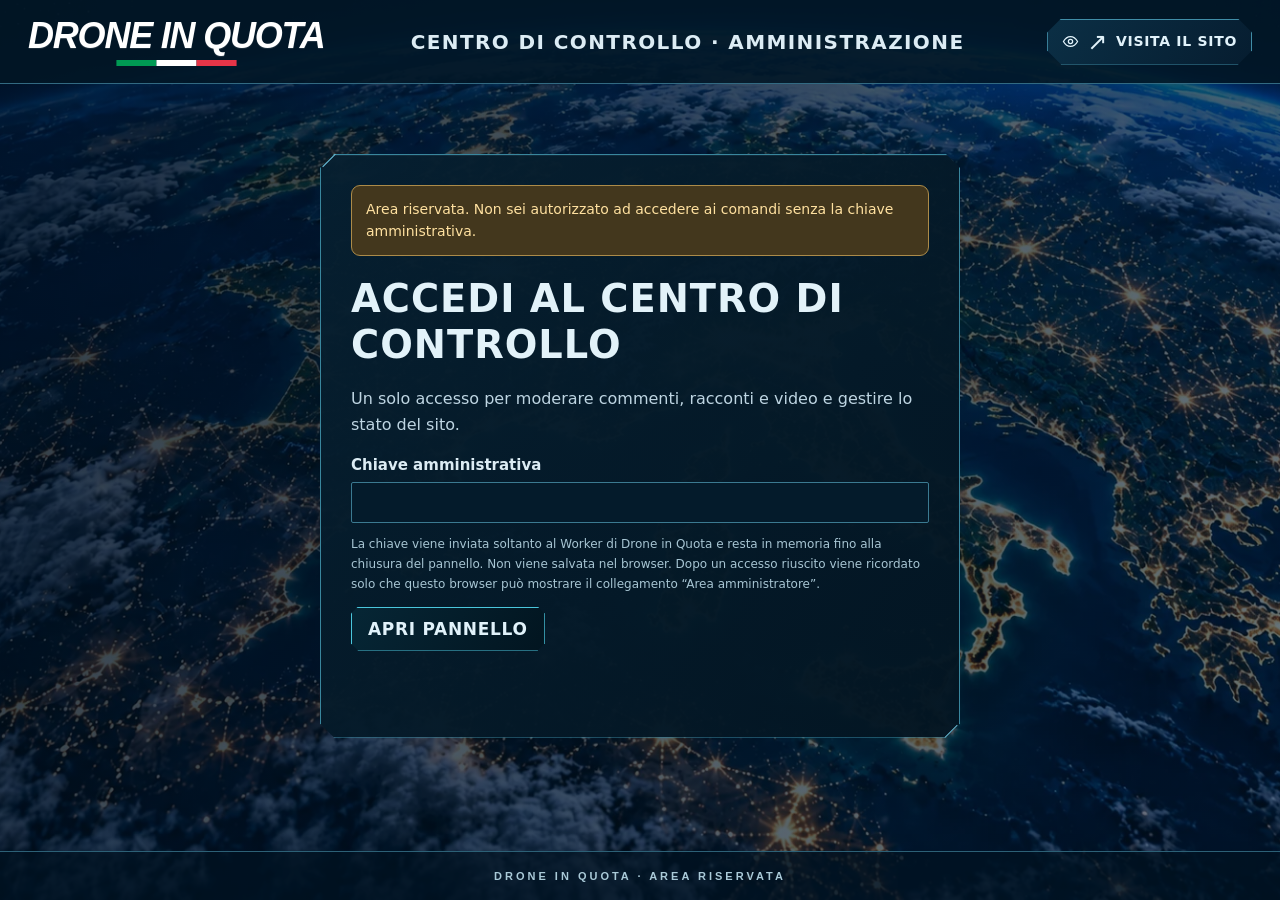
==== commit 8c0565d1: "Match approved reference proportions, compact navigation, full tricolour, icons and visible demo use" ====
--- a/admin.html
+++ b/admin.html
@@ -80,7 +80,7 @@
 <p class="access-banner" role="note">Area riservata. Non sei autorizzato ad accedere ai comandi senza la chiave amministrativa.</p><h1 id="login-title">Accedi al centro di controllo</h1><p>Un solo accesso per moderare commenti, racconti e video e gestire lo stato del sito.</p>
 <form id="login-form"><label for="admin-key">Chiave amministrativa</label><input id="admin-key" type="password" autocomplete="off" autocapitalize="none" spellcheck="false" required><p class="hint">La chiave viene inviata soltanto al Worker di Drone in Quota e resta in memoria fino alla chiusura del pannello. Non viene salvata nel browser. Dopo un accesso riuscito viene ricordato solo che questo browser può mostrare il collegamento “Area amministratore”.</p><button id="login-submit" type="submit">Apri pannello</button><p id="login-status" class="status" role="status" aria-live="polite"></p></form>
 </section>
-<div id="hub-shell" hidden><nav class="hub-nav" aria-label="Amministrazione"><p>NAVIGAZIONE</p><button data-section="overview" aria-current="page"><svg class="hub-icon " viewBox="0 0 24 24" aria-hidden="true" fill="none" stroke="currentColor" stroke-width="1.6" stroke-linecap="round" stroke-linejoin="round"><rect x="3" y="3" width="7" height="7"/><rect x="14" y="3" width="7" height="7"/><rect x="3" y="14" width="7" height="7"/><rect x="14" y="14" width="7" height="7"/></svg><span>Panoramica</span></button><button data-section="comments"><svg class="hub-icon " viewBox="0 0 24 24" aria-hidden="true" fill="none" stroke="currentColor" stroke-width="1.6" stroke-linecap="round" stroke-linejoin="round"><path d="M21 11a8 8 0 0 1-8 8H7l-5 3 2-6a8 8 0 1 1 17-5Z"/></svg><span>Commenti</span></button><button data-section="journal"><svg class="hub-icon " viewBox="0 0 24 24" aria-hidden="true" fill="none" stroke="currentColor" stroke-width="1.6" stroke-linecap="round" stroke-linejoin="round"><rect x="3" y="3" width="18" height="18" rx="2"/><path d="m10 8 6 4-6 4Z"/></svg><span>Diario e video</span></button><button data-section="users"><svg class="hub-icon " viewBox="0 0 24 24" aria-hidden="true" fill="none" stroke="currentColor" stroke-width="1.6" stroke-linecap="round" stroke-linejoin="round"><circle cx="9" cy="8" r="4"/><path d="M2 21v-3a7 7 0 0 1 14 0v3ZM17 4a4 4 0 0 1 0 8M19 15a5 5 0 0 1 3 5"/></svg><span>Utenti</span></button><button data-section="mail"><svg class="hub-icon" viewBox="0 0 24 24" aria-hidden="true" fill="none" stroke="currentColor" stroke-width="1.6"><rect x="2" y="4" width="20" height="16" rx="2"/><path d="m2 5 10 8 10-8"/></svg><span>Posta</span></button><button data-section="site"><svg class="hub-icon " viewBox="0 0 24 24" aria-hidden="true" fill="none" stroke="currentColor" stroke-width="1.6" stroke-linecap="round" stroke-linejoin="round"><path d="M21 4a6 6 0 0 1-8 8l-8 9-3-3 9-8a6 6 0 0 1 8-8l-4 4 3 3Z"/></svg><span>Stato del sito</span></button></nav><div class="hub-main"><section id="hub-overview"><p class="hub-eyebrow">CONTROLLO DEI CONTENUTI</p><h1>Panoramica</h1><p>Commenti, racconti e video in un unico pannello.</p><div class="hub-counts"><div class="hub-count pending-count"><svg class="hub-icon " viewBox="0 0 24 24" aria-hidden="true" fill="none" stroke="currentColor" stroke-width="1.6" stroke-linecap="round" stroke-linejoin="round"><path d="M5 2h10l5 5v15H5ZM14 2v6h6M8 12h8M8 16h8"/></svg><strong id="hub-total">—</strong><span>DA REVISIONARE</span></div><div class="hub-count"><svg class="hub-icon " viewBox="0 0 24 24" aria-hidden="true" fill="none" stroke="currentColor" stroke-width="1.6" stroke-linecap="round" stroke-linejoin="round"><path d="M21 11a8 8 0 0 1-8 8H7l-5 3 2-6a8 8 0 1 1 17-5Z"/></svg><strong id="hub-comment-count">—</strong><span>COMMENTI E RISPOSTE</span></div><div class="hub-count"><svg class="hub-icon " viewBox="0 0 24 24" aria-hidden="true" fill="none" stroke="currentColor" stroke-width="1.6" stroke-linecap="round" stroke-linejoin="round"><rect x="3" y="3" width="18" height="18" rx="2"/><path d="m10 8 6 4-6 4Z"/></svg><strong id="hub-flight-count">—</strong><span>RACCONTI E VIDEO</span></div></div><section class="panel hub-review-panel"><div class="toolbar"><h2>In attesa di approvazione</h2><button id="hub-refresh">Aggiorna</button></div><p id="hub-summary" class="hint" role="status"></p><div class="hub-queue-head" aria-hidden="true"><span>Tipo</span><span>Autore e contenuto</span><span>Azione</span></div><div id="hub-queue"></div></section><div class="hub-cards"><section class="panel hub-access-card" data-card="comments"><span class="hub-card-icon"><svg class="hub-icon " viewBox="0 0 24 24" aria-hidden="true" fill="none" stroke="currentColor" stroke-width="1.6" stroke-linecap="round" stroke-linejoin="round"><path d="M21 11a8 8 0 0 1-8 8H7l-5 3 2-6a8 8 0 1 1 17-5Z"/></svg></span><div class="hub-card-copy"><h2>Commenti</h2><p>Modera messaggi e risposte.</p><button data-section="comments">Gestisci commenti</button></div></section><section class="panel hub-access-card" data-card="journal"><span class="hub-card-icon"><svg class="hub-icon " viewBox="0 0 24 24" aria-hidden="true" fill="none" stroke="currentColor" stroke-width="1.6" stroke-linecap="round" stroke-linejoin="round"><rect x="3" y="3" width="18" height="18" rx="2"/><path d="m10 8 6 4-6 4Z"/></svg></span><div class="hub-card-copy"><h2>Diario e video</h2><p>Controlla racconti, foto e video.</p><button data-section="journal">Gestisci il Diario</button></div></section><section class="panel hub-access-card" data-card="users"><span class="hub-card-icon"><svg class="hub-icon " viewBox="0 0 24 24" aria-hidden="true" fill="none" stroke="currentColor" stroke-width="1.6" stroke-linecap="round" stroke-linejoin="round"><circle cx="9" cy="8" r="4"/><path d="M2 21v-3a7 7 0 0 1 14 0v3ZM17 4a4 4 0 0 1 0 8M19 15a5 5 0 0 1 3 5"/></svg></span><div class="hub-card-copy"><h2>Utenti</h2><p>Gestisci i blocchi e le revoche.</p><button data-section="users">Gestisci utenti</button></div></section><section class="panel hub-access-card" data-card="mail"><span class="hub-card-icon"><svg class="hub-icon" viewBox="0 0 24 24" aria-hidden="true" fill="none" stroke="currentColor" stroke-width="1.6"><rect x="2" y="4" width="20" height="16" rx="2"/><path d="m2 5 10 8 10-8"/></svg></span><div class="hub-card-copy"><h2>Posta</h2><p>Leggi e rispondi dalla casella Drone in Quota.</p><button data-section="mail">Apri la posta</button></div></section><section class="panel hub-access-card" data-card="site"><span class="hub-card-icon"><svg class="hub-icon " viewBox="0 0 24 24" aria-hidden="true" fill="none" stroke="currentColor" stroke-width="1.6" stroke-linecap="round" stroke-linejoin="round"><path d="M21 4a6 6 0 0 1-8 8l-8 9-3-3 9-8a6 6 0 0 1 8-8l-4 4 3 3Z"/></svg></span><div class="hub-card-copy"><h2>Stato del sito</h2><p id="hub-site-label">Controllo dello stato…</p><button data-section="site">Gestisci stato</button></div></section></div></section><section id="hub-users" hidden aria-labelledby="registry-title"><div class="reg-heading"><h1 id="registry-title">Registro utenti</h1><span id="registry-badge" class="reg-badge">REGISTRO RISERVATO</span></div><div class="reg-tabs"><button id="registry-real" type="button" aria-pressed="true">Registro utenti</button><button id="registry-demo" type="button" aria-pressed="false">Modalità prova</button><button id="registry-bans" type="button">Ban utenti e IP</button><button id="registry-notifications" type="button">Avvisi email</button></div><div class="reg-grid"><section class="reg-panel" aria-label="Elenco utenti"><form id="registry-search-form" class="reg-toolbar"><label class="sr" for="registry-search">Cerca nickname o email completa</label><input id="registry-search" type="search" maxlength="254" placeholder="Cerca nickname o email completa"><label class="sr" for="registry-filter">Stato account</label><select id="registry-filter"><option value="">Tutti gli stati</option><option value="active">Attivo</option><option value="temporary">Sospeso</option><option value="permanent">Bloccato</option></select><button type="submit">Cerca</button><button id="registry-refresh" type="button">Aggiorna</button></form><p id="registry-summary" class="reg-summary">Caricamento registro…</p><div class="reg-table-wrap"><table class="reg-table"><thead><tr><th scope="col">Utente</th><th scope="col">Email verificata</th><th scope="col">Registrazione</th><th scope="col">Stato</th></tr></thead><tbody id="registry-rows"></tbody></table></div><div class="reg-pagination"><span id="registry-page"></span><button id="registry-prev" type="button" class="secondary">‹ Precedente</button><button id="registry-next" type="button">Successiva ›</button></div><p id="registry-status" role="status"></p><button id="registry-reset" class="secondary" type="button" hidden>Ripristina dati di prova</button><p class="reg-hint reg-points-note">Gradi della community: Nuovo membro (0), Partecipante (1–19), Appassionato (20–49), Veterano (50–99), Punto di riferimento (100+). Ogni commento o risposta pubblicato vale 1 punto; ogni racconto pubblicato 5. Indicano partecipazione, non qualifiche di volo. I contenuti eliminati non contribuiscono.</p></section><section id="registry-detail" class="reg-panel" aria-live="polite" aria-label="Scheda utente"><h2>Scheda utente</h2><p class="reg-hint">Seleziona un utente per vedere la scheda.</p></section></div></section><section id="hub-mail" hidden aria-labelledby="mail-title"><p class="hub-eyebrow">COMUNICAZIONI DELLA COMMUNITY</p><h1 id="mail-title">Posta</h1><p id="mail-connection">Collegamento Outlook da completare</p><div class="actions"><button id="mail-connect" type="button">Collega Outlook</button><button id="mail-disconnect" type="button" class="secondary" hidden>Scollega casella</button></div><p id="mail-status" role="status" aria-live="polite"></p><div id="mail-tools" hidden><div class="mail-toolbar"><label>Cartella<select id="mail-folder"><option value="inbox">Posta in arrivo</option><option value="sentitems">Posta inviata</option></select></label><label>Cerca nei messaggi caricati<input id="mail-search" type="search" placeholder="Mittente, oggetto o testo"></label><button id="mail-refresh" type="button">Aggiorna posta</button><button id="mail-compose-open" type="button">Nuovo messaggio</button></div><p id="mail-count" class="hint"></p></div><div id="mail-columns" class="mail-columns" hidden><section class="panel mail-list-panel" aria-label="Elenco messaggi"><div id="mail-list"></div><button id="mail-more" type="button" class="secondary" hidden>Carica altri messaggi</button></section><section id="mail-reader" class="panel mail-reader" aria-label="Lettura messaggio"></section></div><p class="hint">Posta accessibile solo dopo autenticazione amministrativa. Gli allegati non sono aperti nel pannello.</p></section><section id="hub-site" hidden><h1>Stato del sito</h1><p id="site-state" class="hub-state" data-enabled="unknown" role="status">Controllo…</p><p id="site-description" class="hub-site-description">Controllo dello stato della Home…</p><section class="panel hub-site-panel"><label for="site-message">Messaggio di manutenzione</label><textarea id="site-message" maxlength="300" rows="3">Stiamo aggiornando Drone in Quota.
+<div id="hub-shell" hidden><nav class="hub-nav" aria-label="Amministrazione"><p>NAVIGAZIONE</p><button data-section="overview" aria-current="page"><svg class="hub-icon" viewBox="0 0 24 24" aria-hidden="true" focusable="false" fill="none" stroke="currentColor" stroke-width="1.8" stroke-linecap="round" stroke-linejoin="round"><path d="M21 12a9 9 0 1 1-18 0 9 9 0 0 1 18 0Z"/><path d="M12 12l4-4M5 12h2M12 5v2M19 12h-2M7 7l1 1"/></svg><span>Panoramica</span></button><button data-section="comments"><svg class="hub-icon" viewBox="0 0 24 24" aria-hidden="true" focusable="false" fill="none" stroke="currentColor" stroke-width="1.8" stroke-linecap="round" stroke-linejoin="round"><path d="M4 4h16a2 2 0 0 1 2 2v11a2 2 0 0 1-2 2H8l-5 3V6a2 2 0 0 1 1-2Z"/></svg><span>Commenti</span></button><button data-section="journal"><svg class="hub-icon" viewBox="0 0 24 24" aria-hidden="true" focusable="false" fill="none" stroke="currentColor" stroke-width="1.8" stroke-linecap="round" stroke-linejoin="round"><path d="M3 10h18v11H3z"/><path d="M3 4h18v6H3z"/><path d="m6 4 4 6m3-6 4 6M8 15h8"/></svg><span>Diario e video</span></button><button data-section="users"><svg class="hub-icon" viewBox="0 0 24 24" aria-hidden="true" focusable="false" fill="none" stroke="currentColor" stroke-width="1.8" stroke-linecap="round" stroke-linejoin="round"><path d="M13 7a3 3 0 1 1-6 0 3 3 0 0 1 6 0Z"/><path d="M3 21v-3a7 7 0 0 1 14 0v3M17 4a3 3 0 0 1 0 6M20 14a5 5 0 0 1 2 4v3"/></svg><span>Utenti</span></button><button data-section="mail"><svg class="hub-icon" viewBox="0 0 24 24" aria-hidden="true" focusable="false" fill="none" stroke="currentColor" stroke-width="1.8" stroke-linecap="round" stroke-linejoin="round"><path d="M3 5h18v14H3z"/><path d="m3 6 9 7 9-7"/></svg><span>Posta</span></button><button data-section="site"><svg class="hub-icon" viewBox="0 0 24 24" aria-hidden="true" focusable="false" fill="none" stroke="currentColor" stroke-width="1.8" stroke-linecap="round" stroke-linejoin="round"><path d="M9 3h6l1 3 3 1 2 5-2 5-3 1-1 3H9l-1-3-3-1-2-5 2-5 3-1 1-3Z"/><path d="M15 12a3 3 0 1 1-6 0 3 3 0 0 1 6 0Z"/></svg><span>Stato del sito</span></button></nav><div class="hub-main"><section id="hub-overview"><p class="hub-eyebrow">CONTROLLO DEI CONTENUTI</p><h1>Panoramica</h1><p>Commenti, racconti e video in un unico pannello.</p><div class="hub-counts"><div class="hub-count pending-count"><svg class="hub-icon " viewBox="0 0 24 24" aria-hidden="true" fill="none" stroke="currentColor" stroke-width="1.6" stroke-linecap="round" stroke-linejoin="round"><path d="M5 2h10l5 5v15H5ZM14 2v6h6M8 12h8M8 16h8"/></svg><strong id="hub-total">—</strong><span>DA REVISIONARE</span></div><div class="hub-count"><svg class="hub-icon " viewBox="0 0 24 24" aria-hidden="true" fill="none" stroke="currentColor" stroke-width="1.6" stroke-linecap="round" stroke-linejoin="round"><path d="M21 11a8 8 0 0 1-8 8H7l-5 3 2-6a8 8 0 1 1 17-5Z"/></svg><strong id="hub-comment-count">—</strong><span>COMMENTI E RISPOSTE</span></div><div class="hub-count"><svg class="hub-icon " viewBox="0 0 24 24" aria-hidden="true" fill="none" stroke="currentColor" stroke-width="1.6" stroke-linecap="round" stroke-linejoin="round"><rect x="3" y="3" width="18" height="18" rx="2"/><path d="m10 8 6 4-6 4Z"/></svg><strong id="hub-flight-count">—</strong><span>RACCONTI E VIDEO</span></div></div><section class="panel hub-review-panel"><div class="toolbar"><h2>In attesa di approvazione</h2><button id="hub-refresh">Aggiorna</button></div><p id="hub-summary" class="hint" role="status"></p><div class="hub-queue-head" aria-hidden="true"><span>Tipo</span><span>Autore e contenuto</span><span>Azione</span></div><div id="hub-queue"></div></section><div class="hub-cards"><section class="panel hub-access-card" data-card="comments"><span class="hub-card-icon"><svg class="hub-icon " viewBox="0 0 24 24" aria-hidden="true" fill="none" stroke="currentColor" stroke-width="1.6" stroke-linecap="round" stroke-linejoin="round"><path d="M21 11a8 8 0 0 1-8 8H7l-5 3 2-6a8 8 0 1 1 17-5Z"/></svg></span><div class="hub-card-copy"><h2>Commenti</h2><p>Modera messaggi e risposte.</p><button data-section="comments">Gestisci commenti</button></div></section><section class="panel hub-access-card" data-card="journal"><span class="hub-card-icon"><svg class="hub-icon " viewBox="0 0 24 24" aria-hidden="true" fill="none" stroke="currentColor" stroke-width="1.6" stroke-linecap="round" stroke-linejoin="round"><rect x="3" y="3" width="18" height="18" rx="2"/><path d="m10 8 6 4-6 4Z"/></svg></span><div class="hub-card-copy"><h2>Diario e video</h2><p>Controlla racconti, foto e video.</p><button data-section="journal">Gestisci il Diario</button></div></section><section class="panel hub-access-card" data-card="users"><span class="hub-card-icon"><svg class="hub-icon " viewBox="0 0 24 24" aria-hidden="true" fill="none" stroke="currentColor" stroke-width="1.6" stroke-linecap="round" stroke-linejoin="round"><circle cx="9" cy="8" r="4"/><path d="M2 21v-3a7 7 0 0 1 14 0v3ZM17 4a4 4 0 0 1 0 8M19 15a5 5 0 0 1 3 5"/></svg></span><div class="hub-card-copy"><h2>Utenti</h2><p>Gestisci i blocchi e le revoche.</p><button data-section="users">Gestisci utenti</button></div></section><section class="panel hub-access-card" data-card="mail"><span class="hub-card-icon"><svg class="hub-icon" viewBox="0 0 24 24" aria-hidden="true" fill="none" stroke="currentColor" stroke-width="1.6"><rect x="2" y="4" width="20" height="16" rx="2"/><path d="m2 5 10 8 10-8"/></svg></span><div class="hub-card-copy"><h2>Posta</h2><p>Leggi e rispondi dalla casella Drone in Quota.</p><button data-section="mail">Apri la posta</button></div></section><section class="panel hub-access-card" data-card="site"><span class="hub-card-icon"><svg class="hub-icon " viewBox="0 0 24 24" aria-hidden="true" fill="none" stroke="currentColor" stroke-width="1.6" stroke-linecap="round" stroke-linejoin="round"><path d="M21 4a6 6 0 0 1-8 8l-8 9-3-3 9-8a6 6 0 0 1 8-8l-4 4 3 3Z"/></svg></span><div class="hub-card-copy"><h2>Stato del sito</h2><p id="hub-site-label">Controllo dello stato…</p><button data-section="site">Gestisci stato</button></div></section></div></section><section id="hub-users" hidden aria-labelledby="registry-title"><div class="reg-heading"><h1 id="registry-title">Registro utenti</h1><span id="registry-badge" class="reg-badge">MODALITÀ PROVA · DATI FITTIZI</span></div><div class="reg-tabs"><button id="registry-real" type="button" aria-pressed="false">Registro utenti</button><button id="registry-demo" type="button" aria-pressed="true">Modalità prova</button><button id="registry-bans" type="button">Ban utenti e IP</button><button id="registry-notifications" type="button">Avvisi email</button></div><div class="reg-grid"><section class="reg-panel" aria-label="Elenco utenti"><form id="registry-search-form" class="reg-toolbar"><label class="sr" for="registry-search">Cerca nickname o email completa</label><input id="registry-search" type="search" maxlength="254" placeholder="Cerca nickname o email completa"><label class="sr" for="registry-filter">Stato account</label><select id="registry-filter"><option value="">Tutti gli stati</option><option value="active">Attivo</option><option value="temporary">Sospeso</option><option value="permanent">Bloccato</option></select><button type="submit">Cerca</button><button id="registry-refresh" type="button">Aggiorna</button></form><p id="registry-summary" class="reg-summary">Caricamento registro…</p><div class="reg-table-wrap"><table class="reg-table"><thead><tr><th scope="col">Utente</th><th scope="col">Email verificata</th><th scope="col">Registrazione</th><th scope="col">Stato</th></tr></thead><tbody id="registry-rows"></tbody></table></div><div class="reg-pagination"><span id="registry-page"></span><button id="registry-prev" type="button" class="secondary">‹ Precedente</button><button id="registry-next" type="button">Successiva ›</button></div><p id="registry-status" role="status"></p><button id="registry-reset" class="secondary" type="button" hidden>Ripristina dati di prova</button><p class="reg-hint reg-points-note">Gradi della community: Nuovo membro (0), Partecipante (1–19), Appassionato (20–49), Veterano (50–99), Punto di riferimento (100+). Ogni commento o risposta pubblicato vale 1 punto; ogni racconto pubblicato 5. Indicano partecipazione, non qualifiche di volo. I contenuti eliminati non contribuiscono.</p></section><section id="registry-detail" class="reg-panel" aria-live="polite" aria-label="Scheda utente"><h2>Scheda utente</h2><p class="reg-hint">Seleziona un utente per vedere la scheda.</p></section></div></section><section id="hub-mail" hidden aria-labelledby="mail-title"><p class="hub-eyebrow">COMUNICAZIONI DELLA COMMUNITY</p><h1 id="mail-title">Posta</h1><p id="mail-connection">Collegamento Outlook da completare</p><div class="actions"><button id="mail-connect" type="button">Collega Outlook</button><button id="mail-disconnect" type="button" class="secondary" hidden>Scollega casella</button></div><p id="mail-status" role="status" aria-live="polite"></p><div id="mail-tools" hidden><div class="mail-toolbar"><label>Cartella<select id="mail-folder"><option value="inbox">Posta in arrivo</option><option value="sentitems">Posta inviata</option></select></label><label>Cerca nei messaggi caricati<input id="mail-search" type="search" placeholder="Mittente, oggetto o testo"></label><button id="mail-refresh" type="button">Aggiorna posta</button><button id="mail-compose-open" type="button">Nuovo messaggio</button></div><p id="mail-count" class="hint"></p></div><div id="mail-columns" class="mail-columns" hidden><section class="panel mail-list-panel" aria-label="Elenco messaggi"><div id="mail-list"></div><button id="mail-more" type="button" class="secondary" hidden>Carica altri messaggi</button></section><section id="mail-reader" class="panel mail-reader" aria-label="Lettura messaggio"></section></div><p class="hint">Posta accessibile solo dopo autenticazione amministrativa. Gli allegati non sono aperti nel pannello.</p></section><section id="hub-site" hidden><h1>Stato del sito</h1><p id="site-state" class="hub-state" data-enabled="unknown" role="status">Controllo…</p><p id="site-description" class="hub-site-description">Controllo dello stato della Home…</p><section class="panel hub-site-panel"><label for="site-message">Messaggio di manutenzione</label><textarea id="site-message" maxlength="300" rows="3">Stiamo aggiornando Drone in Quota.
 Torneremo online appena possibile.</textarea><div class="actions"><button id="site-enable" class="danger" disabled><svg class="hub-icon" viewBox="0 0 24 24" aria-hidden="true" fill="none" stroke="currentColor" stroke-width="1.6" stroke-linecap="round" stroke-linejoin="round"><path d="M21 4a6 6 0 0 1-8 8l-8 9-3-3 9-8a6 6 0 0 1 8-8l-4 4 3 3Z"/></svg>Attiva manutenzione</button><button id="site-preview" class="secondary">◉ Anteprima</button></div><p id="site-status" role="status"></p></section><section class="panel hub-restore"><h2>Ripristino della Home</h2><p id="site-restore-description">La Home normale può essere ripristinata da questo pannello.</p><div class="toolbar"><button id="site-disable" disabled><svg class="hub-icon" viewBox="0 0 24 24" aria-hidden="true" fill="none" stroke="currentColor" stroke-width="1.6" stroke-linecap="round" stroke-linejoin="round"><rect x="3" y="3" width="18" height="18" rx="2"/><path d="m10 8 6 4-6 4Z"/></svg>Rimetti online</button><button id="site-refresh" class="secondary">Aggiorna stato</button></div><p class="hint">Il cambio di stato richiede una conferma. Il pannello rimane sempre accessibile.</p></section></section><section id="hub-journal" hidden><h1>Diario e video</h1><p id="admin-status" role="status"></p><section id="admin-workspace" hidden><div class="toolbar"><label>Mostra <select id="admin-filter"><option value="pending">In attesa</option><option value="all">Tutti</option><option value="published">Pubblicati</option><option value="rejected">Da correggere</option><option value="hidden">Nascosti</option></select></label><button id="admin-refresh" class="primary">Aggiorna</button><button id="admin-logout">Chiudi pannello</button></div><div id="admin-flights"></div><h2>Avvisi email all’amministratore</h2><p>Una notifica per nuovo racconto in attesa. Gli invii non confermati restano segnalati e non vengono ritentati automaticamente per evitare duplicati.</p><button id="admin-mail-refresh">Aggiorna avvisi</button><div id="admin-mails"></div></section></section><section id="workspace" hidden aria-labelledby="workspace-title">
 <div class="toolbar"><div><h1 id="workspace-title">Moderazione community</h1><p>Commenti, risposte, ban e avvisi email.</p></div><button id="signout" class="secondary" type="button">Chiudi pannello</button></div>
 <div class="tabs" aria-label="Contenuti da gestire"><button type="button" data-tab="comments" aria-pressed="true">Commenti</button><button type="button" data-tab="replies" aria-pressed="false">Risposte</button><button type="button" data-tab="bans" aria-pressed="false">Ban utenti e IP</button><button type="button" data-tab="notifications" aria-pressed="false">Avvisi email</button></div>
@@ -249,10 +249,10 @@
  window.addEventListener('pageshow',e=>{if(e.persisted)lock();});window.addEventListener('pagehide',()=>lock());
 })();
 </script>
-<dialog id="mail-compose-dialog" aria-labelledby="mail-compose-title"><form id="mail-compose" class="mail-compose"><div class="mail-compose-heading"><h2 id="mail-compose-title">Nuovo messaggio</h2><button id="mail-compose-x" type="button" class="secondary" aria-label="Chiudi nuovo messaggio">×</button></div><p class="hint">Mittente: droneinquota@outlook.com</p><label for="mail-new-to">Destinatario</label><input id="mail-new-to" type="email" required maxlength="254" autocomplete="off"><label for="mail-new-subject">Oggetto</label><input id="mail-new-subject" required maxlength="200"><label for="mail-new-body">Messaggio</label><textarea id="mail-new-body" rows="6" required maxlength="20000"></textarea><p id="mail-compose-status" role="status"></p><div class="actions"><button type="submit">Controlla e invia</button><button id="mail-compose-close" type="button" class="secondary">Chiudi bozza</button></div></form></dialog><dialog id="mail-confirm" aria-labelledby="mail-confirm-title"><h2 id="mail-confirm-title">Conferma invio email</h2><p id="mail-confirm-copy"></p><div id="mail-confirm-body"></div><div class="actions"><button id="mail-send-cancel" type="button" class="secondary">Annulla</button><button id="mail-send-confirm" type="button">Invia email</button></div></dialog><script src="assets/journal-config.js?v=2"></script><script src="assets/admin-journal.js?v=1"></script><dialog id="registry-contents-dialog" aria-labelledby="registry-contents-title"><div class="dialog-top"><h2 id="registry-contents-title">Contenuti utente</h2><button id="registry-contents-close" type="button" class="secondary">Chiudi</button></div><div id="registry-contents-body"></div></dialog><dialog id="registry-action-dialog" aria-labelledby="registry-action-title"><form id="registry-action-form"><h2 id="registry-action-title">Gestisci sospensione</h2><p id="registry-action-text"></p><div id="registry-ban-fields"><label for="registry-action-type">Tipo</label><select id="registry-action-type"><option value="temporary">Sospensione temporanea</option><option value="permanent">Blocco permanente</option></select><label for="registry-action-days">Durata della sospensione temporanea</label><select id="registry-action-days"><option value="1">1 giorno</option><option value="7" selected>7 giorni</option><option value="30">30 giorni</option></select><label for="registry-action-reason">Motivazione riservata e per l’avviso</label><textarea id="registry-action-reason" minlength="3" maxlength="300" rows="4"></textarea></div><p id="registry-action-status" role="status"></p><div class="actions"><button id="registry-action-cancel" type="button" class="secondary">Annulla</button><button id="registry-action-submit" type="submit" class="danger">Conferma</button></div></form></dialog><dialog id="users-edit-dialog" aria-labelledby="users-edit-title"><form id="users-edit-form"><h2 id="users-edit-title">Modifica utente di prova</h2><p id="users-edit-note" class="hint"></p><label for="users-edit-name">Nickname</label><input id="users-edit-name" required maxlength="80"><label for="users-edit-email">Email</label><input id="users-edit-email" type="email" maxlength="254"><label for="users-edit-state">Stato</label><select id="users-edit-state"><option value="active">Attivo</option><option value="temporary">Ban temporaneo</option><option value="permanent">Ban permanente</option></select><div class="actions"><button id="users-edit-close" type="button" class="secondary">Chiudi</button><button id="users-edit-save" type="submit">Salva prova</button></div></form></dialog><script src="assets/admin-hub.js?v=users-1"></script><script src="assets/admin-registry-v1.js"></script><script src="assets/admin-mail.js?v=compact-2"></script><link rel="stylesheet" href="assets/site-ui-v1.css"><script src="assets/site-ui-v1.js" defer></script></body></html>
-
-
-
-
-
-
+<dialog id="mail-compose-dialog" aria-labelledby="mail-compose-title"><form id="mail-compose" class="mail-compose"><div class="mail-compose-heading"><h2 id="mail-compose-title">Nuovo messaggio</h2><button id="mail-compose-x" type="button" class="secondary" aria-label="Chiudi nuovo messaggio">×</button></div><p class="hint">Mittente: droneinquota@outlook.com</p><label for="mail-new-to">Destinatario</label><input id="mail-new-to" type="email" required maxlength="254" autocomplete="off"><label for="mail-new-subject">Oggetto</label><input id="mail-new-subject" required maxlength="200"><label for="mail-new-body">Messaggio</label><textarea id="mail-new-body" rows="6" required maxlength="20000"></textarea><p id="mail-compose-status" role="status"></p><div class="actions"><button type="submit">Controlla e invia</button><button id="mail-compose-close" type="button" class="secondary">Chiudi bozza</button></div></form></dialog><dialog id="mail-confirm" aria-labelledby="mail-confirm-title"><h2 id="mail-confirm-title">Conferma invio email</h2><p id="mail-confirm-copy"></p><div id="mail-confirm-body"></div><div class="actions"><button id="mail-send-cancel" type="button" class="secondary">Annulla</button><button id="mail-send-confirm" type="button">Invia email</button></div></dialog><script src="assets/journal-config.js?v=2"></script><script src="assets/admin-journal.js?v=1"></script><dialog id="registry-contents-dialog" aria-labelledby="registry-contents-title"><div class="dialog-top"><h2 id="registry-contents-title">Contenuti utente</h2><button id="registry-contents-close" type="button" class="secondary">Chiudi</button></div><div id="registry-contents-body"></div></dialog><dialog id="registry-action-dialog" aria-labelledby="registry-action-title"><form id="registry-action-form"><h2 id="registry-action-title">Gestisci sospensione</h2><p id="registry-action-text"></p><div id="registry-ban-fields"><label for="registry-action-type">Tipo</label><select id="registry-action-type"><option value="temporary">Sospensione temporanea</option><option value="permanent">Blocco permanente</option></select><label for="registry-action-days">Durata della sospensione temporanea</label><select id="registry-action-days"><option value="1">1 giorno</option><option value="7" selected>7 giorni</option><option value="30">30 giorni</option></select><label for="registry-action-reason">Motivazione riservata e per l’avviso</label><textarea id="registry-action-reason" minlength="3" maxlength="300" rows="4"></textarea></div><p id="registry-action-status" role="status"></p><div class="actions"><button id="registry-action-cancel" type="button" class="secondary">Annulla</button><button id="registry-action-submit" type="submit" class="danger">Conferma</button></div></form></dialog><dialog id="users-edit-dialog" aria-labelledby="users-edit-title"><form id="users-edit-form"><h2 id="users-edit-title">Modifica utente di prova</h2><p id="users-edit-note" class="hint"></p><label for="users-edit-name">Nickname</label><input id="users-edit-name" required maxlength="80"><label for="users-edit-email">Email</label><input id="users-edit-email" type="email" maxlength="254"><label for="users-edit-state">Stato</label><select id="users-edit-state"><option value="active">Attivo</option><option value="temporary">Ban temporaneo</option><option value="permanent">Ban permanente</option></select><div class="actions"><button id="users-edit-close" type="button" class="secondary">Chiudi</button><button id="users-edit-save" type="submit">Salva prova</button></div></form></dialog><script src="assets/admin-hub.js?v=users-1"></script><script src="assets/admin-registry-v2.js"></script><script src="assets/admin-mail.js?v=compact-2"></script><link rel="stylesheet" href="assets/site-ui-v2.css"><script src="assets/site-ui-v2.js" defer></script></body></html>
+
+
+
+
+
+
--- a/assets/site-ui-v2.css
+++ b/assets/site-ui-v2.css
@@ -0,0 +1,176 @@
+/* Drone in Quota — linguaggio visivo condiviso con il registro utenti. */
+@font-face{font-family:'DI Rajdhani';src:url('fonts/Rajdhani-SemiBold.ttf') format('truetype');font-weight:600;font-style:normal;font-display:swap}
+body.di-unified-ui{--di-ui-bg:#031321;--di-ui-panel:#061c29f5;--di-ui-line:#39869d;--di-ui-text:#dcecf4;--di-ui-muted:#a7c5d3;--di-ui-cyan:#42d5e8;--di-ui-button:#086080;color-scheme:dark;color:var(--di-ui-text);font:16px/1.6 system-ui,-apple-system,'Segoe UI',sans-serif;background-color:var(--di-ui-bg);background-image:linear-gradient(115deg,rgba(0,15,29,.82),rgba(0,22,38,.58)),url('sfondo-italia-corretta-v3.webp');background-position:center top;background-size:cover;background-attachment:fixed}
+body.di-unified-ui :is(h1,h2,h3){font-family:'DI Rajdhani','Arial Narrow',system-ui,sans-serif;font-weight:600;color:#e2f2f9;line-height:1.2;letter-spacing:1px}
+body.di-unified-ui h1{font-size:clamp(32px,3vw,48px);text-transform:uppercase}
+body.di-unified-ui h2{font-size:22px;text-transform:uppercase}
+body.di-unified-ui h3{font-size:18px}
+body.di-unified-ui :is(p,li,label){line-height:1.6}
+body.di-unified-ui :is(.hint,.media-note,.reg-hint,.aside-note,.list-note,.meta,.admin-meta){font-size:12px;color:var(--di-ui-muted);line-height:1.65}
+body.di-unified-ui :is(.eyebrow,.hub-eyebrow,.di-explore-eyebrow){font:600 11px/1.5 'DI Rajdhani',sans-serif;letter-spacing:2.4px;color:#7dd7eb;text-transform:uppercase}
+body.di-unified-ui :is(button,.primary,.hub-visit,nav a,.di-explore-back){font-family:'DI Rajdhani','Arial Narrow',system-ui,sans-serif;font-weight:600;letter-spacing:.7px;text-transform:uppercase}
+body.di-unified-ui button:not(.reg-person):not(.flight-row):not(.di-explore-card):not(.di-release-notes-trigger):not(#photo-open):not(.photo-arrow):not([data-section]){min-height:44px;font-size:17px;line-height:1.3;padding:10px 16px;border:1px solid #4ac6dc;border-radius:4px;background:linear-gradient(120deg,#062635,#021520);color:#e1f2fa;box-shadow:none;display:inline-flex;align-items:center;justify-content:center;gap:8px;clip-path:polygon(7px 0,calc(100% - 7px) 0,100% 7px,100% calc(100% - 7px),calc(100% - 7px) 100%,7px 100%,0 calc(100% - 7px),0 7px)}
+body.di-unified-ui :is(nav a,.primary,.hub-visit,.di-explore-back){min-height:38px;padding:8px 14px;border:1px solid #408da7;border-radius:2px;background:linear-gradient(120deg,#0a5775,#062b44);color:#e1f2fa;font-size:14px;line-height:1.35;text-decoration:none;display:inline-flex;align-items:center;justify-content:center;gap:8px}
+body.di-unified-ui :is(button.secondary,.hub-visit,nav a){background:linear-gradient(125deg,#0b2f45,#061d30)}
+body.di-unified-ui :is(button.danger,#hub-exit){background:linear-gradient(120deg,#703443,#452331)!important;border-color:#ab596d!important;color:#ffc4c9!important}
+body.di-unified-ui :is(button[aria-pressed=true],button[aria-selected=true],nav a[aria-current]):not(.reg-person):not(.flight-row):not(.hub-nav button){background:linear-gradient(110deg,#28c9db,#58d9eb);border-color:#76e4ef;color:#032032;box-shadow:none}
+body.di-unified-ui :is(button,a):focus-visible{outline:2px solid #b1f3ff;outline-offset:3px}
+body.di-unified-ui button:disabled{opacity:.45;filter:none}
+body.di-unified-ui button:not(:disabled):hover,body.di-unified-ui nav a:hover{filter:brightness(1.12)}
+body.di-unified-ui :is(input:not([type=checkbox]):not([type=radio]):not([type=range]):not([type=color]):not([type=file]),select,textarea){box-sizing:border-box;min-height:38px;padding:9px 11px;border:1px solid #3b7a91;border-radius:2px;background:#041b2b;color:#dcecf4;font:14px/1.5 system-ui,sans-serif;box-shadow:none}
+body.di-unified-ui select{padding:0 30px 0 11px;line-height:normal}
+body.di-unified-ui textarea{line-height:1.65;resize:vertical}
+body.di-unified-ui :is(input,select,textarea):focus-visible{outline:2px solid #75dbe9;outline-offset:2px}
+body.di-unified-ui input::placeholder,body.di-unified-ui textarea::placeholder{color:#88a6b7;opacity:1}
+body.di-unified-ui input:is([type=checkbox],[type=radio]){accent-color:#49d0e3}
+body.di-unified-ui :is(.panel,.item,.reg-panel,.mail-reader,.mail-list-panel,.comments-page,.cm-reply-item,.community-pilots-panel,.di-explore-card,.di-support-panel){background:linear-gradient(135deg,#061f30f5,#031522f5);border:1px solid #39869d;border-radius:4px;box-shadow:inset 0 1px #a0eaff12}
+body.di-unified-ui :is(.panel,.item){padding:20px}
+body.di-unified-ui :is(dialog,.di-modal-panel){border:1px solid #4babc0;border-radius:4px;background:linear-gradient(135deg,#082a3c,#031523);color:#dcecf4;box-shadow:0 20px 70px #0009}
+body.di-unified-ui dialog::backdrop{background:#00101dcc;backdrop-filter:blur(5px)}
+body.di-unified-ui :is(.dialog-top,.di-modal-head){border-bottom:1px solid #2a5a70;padding-bottom:12px;margin-bottom:16px}
+body.di-unified-ui :is(.dialog-top,.di-modal-head) h2{font-size:23px;margin:0}
+body.di-unified-ui :is(.hub-header,.top,.di-support-header){border-bottom-color:#326a82;background-color:#021625df}
+body.di-unified-ui :is(.site-footer,footer,.footer){border-top-color:#2c6076;color:#aacad8;font-size:11px}
+body.di-unified-ui .di-ui-icon{display:inline-block;width:17px;height:17px;flex:0 0 17px;vertical-align:middle;color:currentColor;fill:none;stroke:currentColor;stroke-width:1.7;stroke-linecap:round;stroke-linejoin:round;pointer-events:none}
+body.di-unified-ui :is(.hub-icon,.di-explore-card svg){stroke-width:1.7}
+/* Home, navigazione ed Esplora. Mantiene le immagini e i collegamenti esistenti. */
+html body.di-unified-ui main.wrap{padding-top:30px!important;padding-bottom:24px!important}
+html body.di-unified-ui #menu.menu{gap:9px!important;margin-top:24px!important;margin-bottom:24px!important;padding:6px 2px!important}
+html body.di-unified-ui #menu.menu :is(button[data-id],#di-journal-link,#di-download-link,#di-support-link,.di-explore-back){display:inline-flex!important;align-items:center!important;justify-content:center!important;gap:8px!important;min-height:38px!important;padding:8px 14px!important;border:1px solid #408da7!important;border-radius:2px!important;background:linear-gradient(125deg,#0b2f45,#061d30)!important;color:#dcecf4!important;font:600 15px/1.35 'DI Rajdhani',sans-serif!important;text-transform:uppercase!important;letter-spacing:.7px!important;text-decoration:none!important;box-shadow:none!important;clip-path:polygon(7px 0,100% 0,100% calc(100% - 7px),calc(100% - 7px) 100%,0 100%,0 7px)!important}
+html body.di-unified-ui #menu.menu :is(button[aria-pressed=true],button.active){background:linear-gradient(110deg,#28c9db,#58d9eb)!important;color:#032032!important}
+html body.di-unified-ui .section .copy #heading{font:600 clamp(28px,3vw,40px)/1.2 'DI Rajdhani',sans-serif!important;letter-spacing:1.2px!important}
+html body.di-unified-ui .section .copy p#description{font:400 15px/1.7 system-ui,sans-serif!important;letter-spacing:0!important;color:#cadfea!important}
+html body.di-unified-ui .section .copy #note{font:400 12px/1.6 system-ui,sans-serif!important;color:#a7c5d3!important}
+html body.di-unified-ui #di-explore-page{background:linear-gradient(135deg,#061f30f5,#031522f5);border-color:#39869d;border-radius:4px;padding:24px}
+body.di-unified-ui .di-explore-card{gap:8px;padding:18px;min-height:0}
+body.di-unified-ui .di-explore-card svg{width:28px;height:28px}
+body.di-unified-ui .di-explore-name{font-size:18px}
+body.di-unified-ui .di-explore-description{font-size:13px;line-height:1.6}
+/* Commenti e accesso. */
+html body.di-unified-ui #comments-page{border-radius:4px!important;background:linear-gradient(135deg,#061f30f5,#031522f5)!important;border-color:#39869d!important;padding:22px!important}
+html body.di-unified-ui #comments-page :is(h2,h3){font-family:'DI Rajdhani',sans-serif!important;letter-spacing:.8px!important}
+html body.di-unified-ui :is(#comments-form,.cm-reply-form) :is(input:not([type=checkbox]),textarea){background:#041b2b!important;color:#dcecf4!important;border:1px solid #3b7a91!important;border-radius:2px!important;padding:10px 12px!important;font:14px/1.6 system-ui,sans-serif!important}
+html body.di-unified-ui :is(#comments-form,.cm-reply-form) :is(label,.di-consent-label){font:400 13px/1.6 system-ui,sans-serif!important}
+html body.di-unified-ui :is(#comments-form button,#cm-auth button,#cm-more,.cm-reply-toggle,.cm-reply-form button,#di-compose-toggle){border:1px solid #408da7!important;border-radius:2px!important;background:linear-gradient(120deg,#0b6687,#073a55)!important;color:#e1f2fa!important;font:600 14px/1.35 'DI Rajdhani',sans-serif!important;min-height:36px!important;padding:8px 13px!important}
+body.di-unified-ui .cm-reply-item{padding:12px 14px}
+body.di-unified-ui :is(.cm-item,.cm-reply-item) p{font:14px/1.65 system-ui,sans-serif}
+/* Diario: stessa impaginazione e pannelli con scorrimento già presenti. */
+body.di-unified-ui.journal-page h1{font-size:clamp(28px,3vw,40px)}
+body.di-unified-ui.journal-page :is(.story h2,aside h2,.community-pilots-panel h2){font-size:22px;letter-spacing:.8px}
+body.di-unified-ui.journal-page :is(.intro>div>p:last-child,#story){font-size:14px;line-height:1.7}
+body.di-unified-ui.journal-page :is(article,aside){background:linear-gradient(135deg,#061f30f5,#031522f5);border-color:#39869d;border-radius:4px}
+body.di-unified-ui.journal-page .flight-row strong{font-size:18px}
+body.di-unified-ui.journal-page .flight-row .row-copy>span{font-size:11px}
+body.di-unified-ui.journal-page #stats{gap:10px}
+body.di-unified-ui.journal-page dt{font-size:11px}
+body.di-unified-ui.journal-page dd{font-size:14px}
+body.di-unified-ui.journal-page .primary{min-height:38px;font-size:14px;padding:8px 14px}
+body.di-unified-ui.journal-page :is(#journal-form label,#journal-auth label){font-size:13px}
+/* Download e sostegno: si mantengono i controlli e i pulsanti del provider. */
+html body.di-unified-ui :is(#download-page,.download-page) :is(h1,#latest-title){font-family:'DI Rajdhani',sans-serif!important;letter-spacing:1px!important}
+html body.di-unified-ui :is(#download-page,.download-page) h1{font-size:clamp(28px,3vw,40px)!important}
+html body.di-unified-ui #latest.di-latest-compact{background:linear-gradient(135deg,#061f30f5,#031522f5)!important;border:1px solid #39869d!important;border-radius:4px!important}
+html body.di-unified-ui :is(#download-page,.download-page) :is(.intro,.di-release-meta,.di-release-date,.status){font:400 14px/1.6 system-ui,sans-serif!important;color:#b6d1df!important}
+html body.di-unified-ui .di-release-dialog-head h2{font:600 23px/1.3 'DI Rajdhani',sans-serif!important;text-transform:uppercase;letter-spacing:.8px}
+html body.di-unified-ui .di-release-dialog-body :is(p,li){font:400 14px/1.7 system-ui,sans-serif!important}
+html body.di-unified-ui .di-release-dialog-body h3{font:600 18px/1.3 'DI Rajdhani',sans-serif!important}
+html body.di-unified-ui #latest.di-latest-compact .di-release-notes-trigger{font:600 15px/1.5 'DI Rajdhani',sans-serif!important}
+html body.di-unified-ui.di-support-aero #support-page-title{font:600 clamp(28px,3vw,40px)/1.2 'DI Rajdhani',sans-serif!important}
+html body.di-unified-ui.di-support-aero #di-donate-modal .di-donate-card{background:linear-gradient(135deg,#061f30f5,#031522f5)!important;border-color:#39869d!important;border-radius:4px!important;padding:24px!important}
+html body.di-unified-ui.di-support-aero .di-support-panel{background:#041b2be6!important;border-color:#326d83!important;border-radius:3px!important}
+html body.di-unified-ui.di-support-aero .di-support-panel :is(p,li){font-size:14px;line-height:1.65}
+html body.di-unified-ui.di-support-aero .di-support-tabs button{font:600 14px/1.35 'DI Rajdhani',sans-serif!important;padding:10px!important}
+/* Centro di controllo, coerente con il registro già approvato. */
+body.di-unified-ui .hub-main :is(h1,#workspace-title){font-size:clamp(28px,3vw,40px)}
+body.di-unified-ui .hub-main h2{font-size:22px}
+body.di-unified-ui #hub-overview>p:not(.hub-eyebrow){font-size:14px;line-height:1.6;margin-bottom:18px}
+body.di-unified-ui .hub-counts>div{min-height:92px;padding:16px 20px;grid-template-rows:34px auto;column-gap:14px}
+body.di-unified-ui .hub-counts strong{font-size:36px}
+body.di-unified-ui .hub-counts span{font-size:12px;letter-spacing:1px}
+body.di-unified-ui .hub-counts .hub-icon{width:30px;height:30px}
+body.di-unified-ui .hub-cards .panel{min-height:145px;padding:18px}
+body.di-unified-ui .hub-card-copy h2{font-size:19px}
+body.di-unified-ui .hub-card-copy p{font-size:13px;line-height:1.6}
+body.di-unified-ui .hub-queue-row{padding:14px 0;gap:14px}
+body.di-unified-ui .hub-queue-row strong{font-size:14px}
+body.di-unified-ui .hub-queue-row small{font-size:12px}
+body.di-unified-ui .hub-site-description{font-size:15px;line-height:1.7}
+body.di-unified-ui #hub-site label{font-size:16px}
+body.di-unified-ui #site-message{font-size:14px;min-height:105px}
+body.di-unified-ui #site-enable{font-size:15px;min-height:40px;padding:9px 15px}
+body.di-unified-ui #site-disable{font-size:15px;min-height:40px}
+body.di-unified-ui #hub-site .hub-state{font-size:18px}
+body.di-unified-ui :is(.mail-toolbar,.filters,.toolbar){gap:10px}
+body.di-unified-ui .mail-compose :is(input,textarea){font-size:14px}
+body.di-unified-ui :is(.mail-reader,.mail-list-panel) h2{font-size:20px}
+body.di-unified-ui .hub-nav button{font-size:16px;line-height:1.45}
+body.di-unified-ui .hub-nav .hub-icon{width:25px;height:25px}
+@media(max-width:850px){body.di-unified-ui :is(h1,.hub-main h1){font-size:30px}body.di-unified-ui .hub-nav button{font-size:14px;min-height:42px}body.di-unified-ui .hub-counts>div{min-height:86px;padding:12px}body.di-unified-ui .hub-cards .panel{min-height:0}body.di-unified-ui .hub-cards [data-card=site]{min-height:0}}
+@media(max-width:600px){body.di-unified-ui{font-size:14px;background-attachment:scroll}html body.di-unified-ui main.wrap{padding-top:18px!important}html body.di-unified-ui #menu.menu{margin-top:18px!important;margin-bottom:18px!important;gap:7px!important}html body.di-unified-ui #menu.menu :is(button[data-id],#di-journal-link,#di-download-link,#di-support-link){min-height:40px!important;font-size:14px!important;padding:8px 11px!important}body.di-unified-ui .di-ui-icon{width:16px;height:16px;flex-basis:16px}body.di-unified-ui :is(.panel,.item){padding:16px}body.di-unified-ui .di-explore-card{padding:16px}html body.di-unified-ui .section .copy p#description{font-size:14px!important}html body.di-unified-ui #comments-page{padding:16px!important}body.di-unified-ui :is(button,.primary,nav a){min-height:40px}body.di-unified-ui .hub-counts strong{font-size:30px}}
+@media(prefers-reduced-motion:reduce){body.di-unified-ui :is(button,a){transition:none!important}}
+/* Su telefono i campi restano leggibili senza ingrandimento automatico del browser. */
+@media(max-width:600px){body.di-unified-ui :is(input:not([type=checkbox]):not([type=radio]),select,textarea){font-size:16px!important}body.di-unified-ui :is(button,.primary,nav a){min-height:42px!important}}
+body.di-unified-ui [hidden]{display:none!important}
+/* Sostituisce i cuori emoji decorativi con l'icona lineare condivisa. */
+body.di-unified-ui .di-support-tabs>button>span[aria-hidden=true]{display:none!important}
+body.di-unified-ui .di-support-tabs>button{flex-direction:row!important;gap:8px!important}
+
+/* Dettagli allineati all'anteprima approvata del registro. */
+body.di-unified-ui .hub-header .hub-wordmark i{width:100%;height:6px;margin:6px 0 0!important}
+body.di-unified-ui .hub-nav{align-self:start;min-height:0;height:auto;padding:18px 12px}
+body.di-unified-ui .hub-nav button:last-child{margin-bottom:0}
+@media(max-width:850px){body.di-unified-ui .hub-nav{padding:8px;min-height:0}}
+
+body.di-unified-ui .hub-nav{border-radius:4px;clip-path:none}
+body.di-unified-ui .hub-nav button{font-family:'DI Rajdhani',sans-serif!important;font-weight:600;font-size:18px;text-transform:uppercase;letter-spacing:.6px}
+body.di-unified-ui .hub-nav .hub-icon{width:29px;height:29px;color:#d9edf6;stroke-width:1.8}
+body.di-unified-ui .di-ui-icon{stroke-width:1.8}
+@media(max-width:850px){body.di-unified-ui .hub-nav button{font-size:14px}body.di-unified-ui .hub-nav .hub-icon{width:22px;height:22px}}
+
+/* Proporzioni desktop dell'anteprima: marchio ampio, navigazione compatta e testo leggibile. */
+body.di-unified-ui .hub-header{min-height:84px;padding:16px 28px}
+body.di-unified-ui .hub-header .hub-brand{width:auto;min-width:300px}
+body.di-unified-ui .hub-header .hub-wordmark{font-size:36px!important;letter-spacing:-1.2px!important}
+body.di-unified-ui .hub-header strong{font-size:20px;letter-spacing:1.4px}
+body.di-unified-ui>main:has(#hub-shell){width:100%;max-width:none;margin:0;padding:26px 16px 32px}
+body.di-unified-ui #hub-shell{grid-template-columns:224px minmax(0,1fr);gap:24px}
+body.di-unified-ui .hub-main{max-width:none;padding-top:0}
+body.di-unified-ui .hub-nav{padding:10px;border-color:#40879e}
+body.di-unified-ui .hub-nav>p{display:none}
+body.di-unified-ui .hub-nav button{min-height:60px;padding:12px 10px;font-size:20px;gap:12px;margin:4px 0}
+body.di-unified-ui .hub-nav button[aria-current]{background:linear-gradient(110deg,#1cd1df,#4bdff0);color:#021c26;border-color:#49dbe9;clip-path:polygon(7px 0,100% 0,100% calc(100% - 7px),calc(100% - 7px) 100%,0 100%,0 7px)}
+body.di-unified-ui .hub-nav button[aria-current] .hub-icon{color:#021c26}
+body.di-unified-ui .reg-heading h1{font-size:48px!important;letter-spacing:1px}
+body.di-unified-ui .reg-badge{font-size:13px;padding:6px 12px}
+body.di-unified-ui .reg-grid{grid-template-columns:minmax(0,1.85fr) minmax(340px,1fr);gap:18px}
+body.di-unified-ui .reg-panel{padding:20px}
+body.di-unified-ui .reg-tabs{gap:10px;margin:20px 0 22px}
+body.di-unified-ui .reg-tabs button{min-height:46px!important;padding:10px 20px!important;font-size:19px!important}
+body.di-unified-ui .reg-table{font-size:16px}
+body.di-unified-ui .reg-table th{font-size:17px;padding:14px 12px}
+body.di-unified-ui .reg-table td{font-size:16px;padding:18px 12px}
+body.di-unified-ui .reg-person strong{font-size:18px}
+body.di-unified-ui .reg-person small{font-size:12px}
+body.di-unified-ui .reg-avatar{width:54px;height:54px;font-size:24px}
+body.di-unified-ui .reg-avatar.large{width:74px;height:74px;font-size:32px}
+body.di-unified-ui .reg-state{font:600 15px/1.3 'DI Rajdhani',sans-serif;padding:5px 12px}
+body.di-unified-ui .reg-summary{font-size:16px;margin:20px 0}
+body.di-unified-ui #registry-detail>h2{font-size:27px!important}
+body.di-unified-ui .reg-detail-head h3{font-size:28px}
+body.di-unified-ui .reg-detail-head p{font-size:16px}
+body.di-unified-ui .reg-info-row,body.di-unified-ui .reg-info-row strong{font-size:15px}
+body.di-unified-ui .reg-info-row{margin:13px 0}
+body.di-unified-ui .reg-ban{font-size:18px;padding:14px 12px}
+body.di-unified-ui .reg-detail-actions{gap:12px}
+body.di-unified-ui .hub-main button:not(.reg-person):not(.flight-row):not(.di-explore-card):not(.photo-arrow):not(#photo-open):not([aria-pressed=true]):not(.danger){font:600 17px/1.3 'DI Rajdhani',sans-serif!important;min-height:44px!important;padding:10px 16px!important;background:linear-gradient(120deg,#062635,#021520)!important;border:1px solid #4ac6dc!important;border-radius:4px!important;clip-path:none!important;letter-spacing:.6px!important}
+body.di-unified-ui .reg-detail-actions button{justify-content:flex-start!important}
+body.di-unified-ui .reg-detail-actions .di-ui-icon{width:23px;height:23px;flex-basis:23px}
+body.di-unified-ui .reg-toolbar :is(input,select){font-size:16px!important;min-height:44px;height:44px}
+body.di-unified-ui .reg-pagination span{font-size:15px}
+body.di-unified-ui .reg-hint{font-size:12px}
+body.di-unified-ui #registry-status{font-size:14px}
+@media(max-width:1200px){body.di-unified-ui .reg-grid{grid-template-columns:minmax(0,1fr)}body.di-unified-ui .hub-header strong{font-size:16px}body.di-unified-ui .hub-header .hub-brand{min-width:230px}body.di-unified-ui .hub-header .hub-wordmark{font-size:29px!important}}
+@media(max-width:850px){body.di-unified-ui #hub-shell{grid-template-columns:1fr;gap:18px}body.di-unified-ui .hub-nav{display:flex;flex-wrap:wrap;padding:8px}body.di-unified-ui .hub-nav button{min-height:42px;padding:8px;font-size:15px}body.di-unified-ui .reg-heading h1{font-size:34px!important}body.di-unified-ui .hub-header{padding:12px 16px}body.di-unified-ui .hub-header .hub-brand{min-width:0}body.di-unified-ui .hub-header .hub-wordmark{font-size:25px!important}}
+@media(max-width:600px){body.di-unified-ui>main:has(#hub-shell){padding:18px 12px}body.di-unified-ui .reg-panel{padding:14px}body.di-unified-ui .reg-table td{padding:12px 8px}body.di-unified-ui .reg-person strong{font-size:16px}body.di-unified-ui .reg-table th{font-size:15px}body.di-unified-ui .reg-table{font-size:14px}body.di-unified-ui .reg-table td{font-size:14px}body.di-unified-ui .reg-tabs button{font-size:15px!important;min-height:42px!important;padding:8px 12px!important}body.di-unified-ui .reg-toolbar>*{flex-basis:100%}body.di-unified-ui .hub-header .hub-wordmark{font-size:22px!important}}
+
+@media(min-width:851px) and (max-width:1000px){body.di-unified-ui .hub-header strong{display:none}}
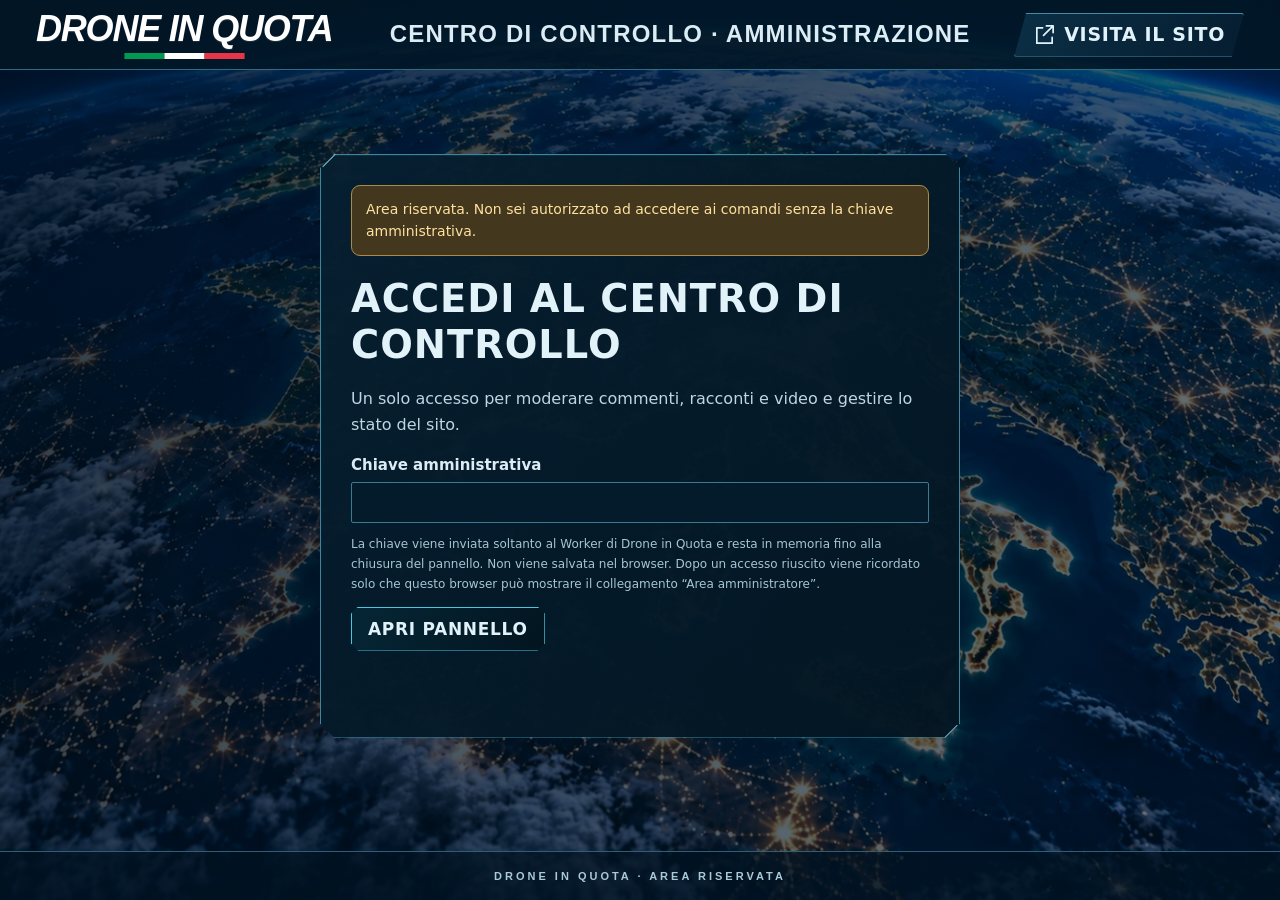
==== commit e38ea252: "Align admin registry frames, uppercase labels, compact metadata and controls to approved reference" ====
--- a/admin.html
+++ b/admin.html
@@ -74,13 +74,13 @@
 .site-footer{position:fixed;bottom:0;left:0;right:0;padding:8px 12px;text-align:center;font-size:12px;color:#b2d0e5;background:rgba(4,23,42,.94)}main{padding-bottom:55px}.access-banner{border:1px solid #b6914a;background:#483b20;color:#ffe6ae;padding:12px 14px;border-radius:9px;font-size:14px;margin:0 0 20px}</style>
 <link rel="stylesheet" href="assets/journal-admin.css?v=2"><link rel="stylesheet" href="assets/admin-hub.css?v=sfondo-v3"><link rel="stylesheet" href="assets/site-maintenance.css?v=sfondo-v3"><link rel="stylesheet" href="assets/site-brand.css?v=1"><link rel="stylesheet" href="assets/admin-mail.css?v=compact-2"><style>#confirm-dialog{max-height:88dvh;overflow:auto}#purge-notify-wrap .purge-notify-label{display:flex;gap:10px;align-items:flex-start;font-weight:600;font-size:14px}#purge-notify{width:18px;height:18px;min-height:18px;flex:none;accent-color:#4dc6df;margin:2px 0 0}#purge-notify-info{overflow-wrap:anywhere}</style><link rel="stylesheet" href="assets/admin-registry-v1.css"></head>
 <body class="di-unified-ui">
-<header class="hub-header"><a class="hub-brand" href="./" aria-label="Drone in Quota — Home"><span class="hub-wordmark">DRONE IN QUOTA<i aria-hidden="true"></i></span></a><strong>CENTRO DI CONTROLLO · AMMINISTRAZIONE</strong><a class="hub-visit" href="./" target="_blank" rel="noopener"><span aria-hidden="true">↗</span> Visita il sito</a><button id="hub-exit" hidden>Esci</button></header>
+<header class="hub-header"><a class="hub-brand" href="./" aria-label="Drone in Quota — Home"><span class="hub-wordmark">DRONE IN QUOTA<i aria-hidden="true"></i></span></a><strong>CENTRO DI CONTROLLO · AMMINISTRAZIONE</strong><a class="hub-visit" href="./" target="_blank" rel="noopener"><svg class="reg-reference-icon" viewBox="0 0 24 24" aria-hidden="true" focusable="false" fill="none" stroke="currentColor" stroke-width="1.8" stroke-linecap="round" stroke-linejoin="round"><path d="M14 3h7v7M21 3l-10 10"/><path d="M10 5H4v16h16v-6"/></svg> Visita il sito</a><button id="hub-exit" hidden><svg class="reg-reference-icon" viewBox="0 0 24 24" aria-hidden="true" focusable="false" fill="none" stroke="currentColor" stroke-width="1.8" stroke-linecap="round" stroke-linejoin="round"><path d="M10 3H4v18h6"/><path d="M9 12h12m-5-5 5 5-5 5"/></svg> Esci</button></header>
 <main>
 <section class="panel" id="login-panel" aria-labelledby="login-title">
 <p class="access-banner" role="note">Area riservata. Non sei autorizzato ad accedere ai comandi senza la chiave amministrativa.</p><h1 id="login-title">Accedi al centro di controllo</h1><p>Un solo accesso per moderare commenti, racconti e video e gestire lo stato del sito.</p>
 <form id="login-form"><label for="admin-key">Chiave amministrativa</label><input id="admin-key" type="password" autocomplete="off" autocapitalize="none" spellcheck="false" required><p class="hint">La chiave viene inviata soltanto al Worker di Drone in Quota e resta in memoria fino alla chiusura del pannello. Non viene salvata nel browser. Dopo un accesso riuscito viene ricordato solo che questo browser può mostrare il collegamento “Area amministratore”.</p><button id="login-submit" type="submit">Apri pannello</button><p id="login-status" class="status" role="status" aria-live="polite"></p></form>
 </section>
-<div id="hub-shell" hidden><nav class="hub-nav" aria-label="Amministrazione"><p>NAVIGAZIONE</p><button data-section="overview" aria-current="page"><svg class="hub-icon" viewBox="0 0 24 24" aria-hidden="true" focusable="false" fill="none" stroke="currentColor" stroke-width="1.8" stroke-linecap="round" stroke-linejoin="round"><path d="M21 12a9 9 0 1 1-18 0 9 9 0 0 1 18 0Z"/><path d="M12 12l4-4M5 12h2M12 5v2M19 12h-2M7 7l1 1"/></svg><span>Panoramica</span></button><button data-section="comments"><svg class="hub-icon" viewBox="0 0 24 24" aria-hidden="true" focusable="false" fill="none" stroke="currentColor" stroke-width="1.8" stroke-linecap="round" stroke-linejoin="round"><path d="M4 4h16a2 2 0 0 1 2 2v11a2 2 0 0 1-2 2H8l-5 3V6a2 2 0 0 1 1-2Z"/></svg><span>Commenti</span></button><button data-section="journal"><svg class="hub-icon" viewBox="0 0 24 24" aria-hidden="true" focusable="false" fill="none" stroke="currentColor" stroke-width="1.8" stroke-linecap="round" stroke-linejoin="round"><path d="M3 10h18v11H3z"/><path d="M3 4h18v6H3z"/><path d="m6 4 4 6m3-6 4 6M8 15h8"/></svg><span>Diario e video</span></button><button data-section="users"><svg class="hub-icon" viewBox="0 0 24 24" aria-hidden="true" focusable="false" fill="none" stroke="currentColor" stroke-width="1.8" stroke-linecap="round" stroke-linejoin="round"><path d="M13 7a3 3 0 1 1-6 0 3 3 0 0 1 6 0Z"/><path d="M3 21v-3a7 7 0 0 1 14 0v3M17 4a3 3 0 0 1 0 6M20 14a5 5 0 0 1 2 4v3"/></svg><span>Utenti</span></button><button data-section="mail"><svg class="hub-icon" viewBox="0 0 24 24" aria-hidden="true" focusable="false" fill="none" stroke="currentColor" stroke-width="1.8" stroke-linecap="round" stroke-linejoin="round"><path d="M3 5h18v14H3z"/><path d="m3 6 9 7 9-7"/></svg><span>Posta</span></button><button data-section="site"><svg class="hub-icon" viewBox="0 0 24 24" aria-hidden="true" focusable="false" fill="none" stroke="currentColor" stroke-width="1.8" stroke-linecap="round" stroke-linejoin="round"><path d="M9 3h6l1 3 3 1 2 5-2 5-3 1-1 3H9l-1-3-3-1-2-5 2-5 3-1 1-3Z"/><path d="M15 12a3 3 0 1 1-6 0 3 3 0 0 1 6 0Z"/></svg><span>Stato del sito</span></button></nav><div class="hub-main"><section id="hub-overview"><p class="hub-eyebrow">CONTROLLO DEI CONTENUTI</p><h1>Panoramica</h1><p>Commenti, racconti e video in un unico pannello.</p><div class="hub-counts"><div class="hub-count pending-count"><svg class="hub-icon " viewBox="0 0 24 24" aria-hidden="true" fill="none" stroke="currentColor" stroke-width="1.6" stroke-linecap="round" stroke-linejoin="round"><path d="M5 2h10l5 5v15H5ZM14 2v6h6M8 12h8M8 16h8"/></svg><strong id="hub-total">—</strong><span>DA REVISIONARE</span></div><div class="hub-count"><svg class="hub-icon " viewBox="0 0 24 24" aria-hidden="true" fill="none" stroke="currentColor" stroke-width="1.6" stroke-linecap="round" stroke-linejoin="round"><path d="M21 11a8 8 0 0 1-8 8H7l-5 3 2-6a8 8 0 1 1 17-5Z"/></svg><strong id="hub-comment-count">—</strong><span>COMMENTI E RISPOSTE</span></div><div class="hub-count"><svg class="hub-icon " viewBox="0 0 24 24" aria-hidden="true" fill="none" stroke="currentColor" stroke-width="1.6" stroke-linecap="round" stroke-linejoin="round"><rect x="3" y="3" width="18" height="18" rx="2"/><path d="m10 8 6 4-6 4Z"/></svg><strong id="hub-flight-count">—</strong><span>RACCONTI E VIDEO</span></div></div><section class="panel hub-review-panel"><div class="toolbar"><h2>In attesa di approvazione</h2><button id="hub-refresh">Aggiorna</button></div><p id="hub-summary" class="hint" role="status"></p><div class="hub-queue-head" aria-hidden="true"><span>Tipo</span><span>Autore e contenuto</span><span>Azione</span></div><div id="hub-queue"></div></section><div class="hub-cards"><section class="panel hub-access-card" data-card="comments"><span class="hub-card-icon"><svg class="hub-icon " viewBox="0 0 24 24" aria-hidden="true" fill="none" stroke="currentColor" stroke-width="1.6" stroke-linecap="round" stroke-linejoin="round"><path d="M21 11a8 8 0 0 1-8 8H7l-5 3 2-6a8 8 0 1 1 17-5Z"/></svg></span><div class="hub-card-copy"><h2>Commenti</h2><p>Modera messaggi e risposte.</p><button data-section="comments">Gestisci commenti</button></div></section><section class="panel hub-access-card" data-card="journal"><span class="hub-card-icon"><svg class="hub-icon " viewBox="0 0 24 24" aria-hidden="true" fill="none" stroke="currentColor" stroke-width="1.6" stroke-linecap="round" stroke-linejoin="round"><rect x="3" y="3" width="18" height="18" rx="2"/><path d="m10 8 6 4-6 4Z"/></svg></span><div class="hub-card-copy"><h2>Diario e video</h2><p>Controlla racconti, foto e video.</p><button data-section="journal">Gestisci il Diario</button></div></section><section class="panel hub-access-card" data-card="users"><span class="hub-card-icon"><svg class="hub-icon " viewBox="0 0 24 24" aria-hidden="true" fill="none" stroke="currentColor" stroke-width="1.6" stroke-linecap="round" stroke-linejoin="round"><circle cx="9" cy="8" r="4"/><path d="M2 21v-3a7 7 0 0 1 14 0v3ZM17 4a4 4 0 0 1 0 8M19 15a5 5 0 0 1 3 5"/></svg></span><div class="hub-card-copy"><h2>Utenti</h2><p>Gestisci i blocchi e le revoche.</p><button data-section="users">Gestisci utenti</button></div></section><section class="panel hub-access-card" data-card="mail"><span class="hub-card-icon"><svg class="hub-icon" viewBox="0 0 24 24" aria-hidden="true" fill="none" stroke="currentColor" stroke-width="1.6"><rect x="2" y="4" width="20" height="16" rx="2"/><path d="m2 5 10 8 10-8"/></svg></span><div class="hub-card-copy"><h2>Posta</h2><p>Leggi e rispondi dalla casella Drone in Quota.</p><button data-section="mail">Apri la posta</button></div></section><section class="panel hub-access-card" data-card="site"><span class="hub-card-icon"><svg class="hub-icon " viewBox="0 0 24 24" aria-hidden="true" fill="none" stroke="currentColor" stroke-width="1.6" stroke-linecap="round" stroke-linejoin="round"><path d="M21 4a6 6 0 0 1-8 8l-8 9-3-3 9-8a6 6 0 0 1 8-8l-4 4 3 3Z"/></svg></span><div class="hub-card-copy"><h2>Stato del sito</h2><p id="hub-site-label">Controllo dello stato…</p><button data-section="site">Gestisci stato</button></div></section></div></section><section id="hub-users" hidden aria-labelledby="registry-title"><div class="reg-heading"><h1 id="registry-title">Registro utenti</h1><span id="registry-badge" class="reg-badge">MODALITÀ PROVA · DATI FITTIZI</span></div><div class="reg-tabs"><button id="registry-real" type="button" aria-pressed="false">Registro utenti</button><button id="registry-demo" type="button" aria-pressed="true">Modalità prova</button><button id="registry-bans" type="button">Ban utenti e IP</button><button id="registry-notifications" type="button">Avvisi email</button></div><div class="reg-grid"><section class="reg-panel" aria-label="Elenco utenti"><form id="registry-search-form" class="reg-toolbar"><label class="sr" for="registry-search">Cerca nickname o email completa</label><input id="registry-search" type="search" maxlength="254" placeholder="Cerca nickname o email completa"><label class="sr" for="registry-filter">Stato account</label><select id="registry-filter"><option value="">Tutti gli stati</option><option value="active">Attivo</option><option value="temporary">Sospeso</option><option value="permanent">Bloccato</option></select><button type="submit">Cerca</button><button id="registry-refresh" type="button">Aggiorna</button></form><p id="registry-summary" class="reg-summary">Caricamento registro…</p><div class="reg-table-wrap"><table class="reg-table"><thead><tr><th scope="col">Utente</th><th scope="col">Email verificata</th><th scope="col">Registrazione</th><th scope="col">Stato</th></tr></thead><tbody id="registry-rows"></tbody></table></div><div class="reg-pagination"><span id="registry-page"></span><button id="registry-prev" type="button" class="secondary">‹ Precedente</button><button id="registry-next" type="button">Successiva ›</button></div><p id="registry-status" role="status"></p><button id="registry-reset" class="secondary" type="button" hidden>Ripristina dati di prova</button><p class="reg-hint reg-points-note">Gradi della community: Nuovo membro (0), Partecipante (1–19), Appassionato (20–49), Veterano (50–99), Punto di riferimento (100+). Ogni commento o risposta pubblicato vale 1 punto; ogni racconto pubblicato 5. Indicano partecipazione, non qualifiche di volo. I contenuti eliminati non contribuiscono.</p></section><section id="registry-detail" class="reg-panel" aria-live="polite" aria-label="Scheda utente"><h2>Scheda utente</h2><p class="reg-hint">Seleziona un utente per vedere la scheda.</p></section></div></section><section id="hub-mail" hidden aria-labelledby="mail-title"><p class="hub-eyebrow">COMUNICAZIONI DELLA COMMUNITY</p><h1 id="mail-title">Posta</h1><p id="mail-connection">Collegamento Outlook da completare</p><div class="actions"><button id="mail-connect" type="button">Collega Outlook</button><button id="mail-disconnect" type="button" class="secondary" hidden>Scollega casella</button></div><p id="mail-status" role="status" aria-live="polite"></p><div id="mail-tools" hidden><div class="mail-toolbar"><label>Cartella<select id="mail-folder"><option value="inbox">Posta in arrivo</option><option value="sentitems">Posta inviata</option></select></label><label>Cerca nei messaggi caricati<input id="mail-search" type="search" placeholder="Mittente, oggetto o testo"></label><button id="mail-refresh" type="button">Aggiorna posta</button><button id="mail-compose-open" type="button">Nuovo messaggio</button></div><p id="mail-count" class="hint"></p></div><div id="mail-columns" class="mail-columns" hidden><section class="panel mail-list-panel" aria-label="Elenco messaggi"><div id="mail-list"></div><button id="mail-more" type="button" class="secondary" hidden>Carica altri messaggi</button></section><section id="mail-reader" class="panel mail-reader" aria-label="Lettura messaggio"></section></div><p class="hint">Posta accessibile solo dopo autenticazione amministrativa. Gli allegati non sono aperti nel pannello.</p></section><section id="hub-site" hidden><h1>Stato del sito</h1><p id="site-state" class="hub-state" data-enabled="unknown" role="status">Controllo…</p><p id="site-description" class="hub-site-description">Controllo dello stato della Home…</p><section class="panel hub-site-panel"><label for="site-message">Messaggio di manutenzione</label><textarea id="site-message" maxlength="300" rows="3">Stiamo aggiornando Drone in Quota.
+<div id="hub-shell" hidden><nav class="hub-nav" aria-label="Amministrazione"><p>NAVIGAZIONE</p><button data-section="overview" aria-current="page"><svg class="hub-icon" viewBox="0 0 24 24" aria-hidden="true" focusable="false" fill="none" stroke="currentColor" stroke-width="1.8" stroke-linecap="round" stroke-linejoin="round"><path d="M21 12a9 9 0 1 1-18 0 9 9 0 0 1 18 0Z"/><path d="M12 12l4-4M5 12h2M12 5v2M19 12h-2M7 7l1 1"/></svg><span>Panoramica</span></button><button data-section="comments"><svg class="hub-icon" viewBox="0 0 24 24" aria-hidden="true" focusable="false" fill="none" stroke="currentColor" stroke-width="1.8" stroke-linecap="round" stroke-linejoin="round"><path d="M4 4h16a2 2 0 0 1 2 2v11a2 2 0 0 1-2 2H8l-5 3V6a2 2 0 0 1 1-2Z"/></svg><span>Commenti</span></button><button data-section="journal"><svg class="hub-icon" viewBox="0 0 24 24" aria-hidden="true" focusable="false" fill="none" stroke="currentColor" stroke-width="1.8" stroke-linecap="round" stroke-linejoin="round"><path d="M3 10h18v11H3z"/><path d="M3 4h18v6H3z"/><path d="m6 4 4 6m3-6 4 6M8 15h8"/></svg><span>Diario e video</span></button><button data-section="users"><svg class="hub-icon" viewBox="0 0 24 24" aria-hidden="true" focusable="false" fill="none" stroke="currentColor" stroke-width="1.8" stroke-linecap="round" stroke-linejoin="round"><path d="M13 7a3 3 0 1 1-6 0 3 3 0 0 1 6 0Z"/><path d="M3 21v-3a7 7 0 0 1 14 0v3M17 4a3 3 0 0 1 0 6M20 14a5 5 0 0 1 2 4v3"/></svg><span>Utenti</span></button><button data-section="mail"><svg class="hub-icon" viewBox="0 0 24 24" aria-hidden="true" focusable="false" fill="none" stroke="currentColor" stroke-width="1.8" stroke-linecap="round" stroke-linejoin="round"><path d="M3 5h18v14H3z"/><path d="m3 6 9 7 9-7"/></svg><span>Posta</span></button><button data-section="site"><svg class="hub-icon" viewBox="0 0 24 24" aria-hidden="true" focusable="false" fill="none" stroke="currentColor" stroke-width="1.8" stroke-linecap="round" stroke-linejoin="round"><path d="M9 3h6l1 3 3 1 2 5-2 5-3 1-1 3H9l-1-3-3-1-2-5 2-5 3-1 1-3Z"/><path d="M15 12a3 3 0 1 1-6 0 3 3 0 0 1 6 0Z"/></svg><span>Stato del sito</span></button></nav><div class="hub-main"><section id="hub-overview"><p class="hub-eyebrow">CONTROLLO DEI CONTENUTI</p><h1>Panoramica</h1><p>Commenti, racconti e video in un unico pannello.</p><div class="hub-counts"><div class="hub-count pending-count"><svg class="hub-icon " viewBox="0 0 24 24" aria-hidden="true" fill="none" stroke="currentColor" stroke-width="1.6" stroke-linecap="round" stroke-linejoin="round"><path d="M5 2h10l5 5v15H5ZM14 2v6h6M8 12h8M8 16h8"/></svg><strong id="hub-total">—</strong><span>DA REVISIONARE</span></div><div class="hub-count"><svg class="hub-icon " viewBox="0 0 24 24" aria-hidden="true" fill="none" stroke="currentColor" stroke-width="1.6" stroke-linecap="round" stroke-linejoin="round"><path d="M21 11a8 8 0 0 1-8 8H7l-5 3 2-6a8 8 0 1 1 17-5Z"/></svg><strong id="hub-comment-count">—</strong><span>COMMENTI E RISPOSTE</span></div><div class="hub-count"><svg class="hub-icon " viewBox="0 0 24 24" aria-hidden="true" fill="none" stroke="currentColor" stroke-width="1.6" stroke-linecap="round" stroke-linejoin="round"><rect x="3" y="3" width="18" height="18" rx="2"/><path d="m10 8 6 4-6 4Z"/></svg><strong id="hub-flight-count">—</strong><span>RACCONTI E VIDEO</span></div></div><section class="panel hub-review-panel"><div class="toolbar"><h2>In attesa di approvazione</h2><button id="hub-refresh">Aggiorna</button></div><p id="hub-summary" class="hint" role="status"></p><div class="hub-queue-head" aria-hidden="true"><span>Tipo</span><span>Autore e contenuto</span><span>Azione</span></div><div id="hub-queue"></div></section><div class="hub-cards"><section class="panel hub-access-card" data-card="comments"><span class="hub-card-icon"><svg class="hub-icon " viewBox="0 0 24 24" aria-hidden="true" fill="none" stroke="currentColor" stroke-width="1.6" stroke-linecap="round" stroke-linejoin="round"><path d="M21 11a8 8 0 0 1-8 8H7l-5 3 2-6a8 8 0 1 1 17-5Z"/></svg></span><div class="hub-card-copy"><h2>Commenti</h2><p>Modera messaggi e risposte.</p><button data-section="comments">Gestisci commenti</button></div></section><section class="panel hub-access-card" data-card="journal"><span class="hub-card-icon"><svg class="hub-icon " viewBox="0 0 24 24" aria-hidden="true" fill="none" stroke="currentColor" stroke-width="1.6" stroke-linecap="round" stroke-linejoin="round"><rect x="3" y="3" width="18" height="18" rx="2"/><path d="m10 8 6 4-6 4Z"/></svg></span><div class="hub-card-copy"><h2>Diario e video</h2><p>Controlla racconti, foto e video.</p><button data-section="journal">Gestisci il Diario</button></div></section><section class="panel hub-access-card" data-card="users"><span class="hub-card-icon"><svg class="hub-icon " viewBox="0 0 24 24" aria-hidden="true" fill="none" stroke="currentColor" stroke-width="1.6" stroke-linecap="round" stroke-linejoin="round"><circle cx="9" cy="8" r="4"/><path d="M2 21v-3a7 7 0 0 1 14 0v3ZM17 4a4 4 0 0 1 0 8M19 15a5 5 0 0 1 3 5"/></svg></span><div class="hub-card-copy"><h2>Utenti</h2><p>Gestisci i blocchi e le revoche.</p><button data-section="users">Gestisci utenti</button></div></section><section class="panel hub-access-card" data-card="mail"><span class="hub-card-icon"><svg class="hub-icon" viewBox="0 0 24 24" aria-hidden="true" fill="none" stroke="currentColor" stroke-width="1.6"><rect x="2" y="4" width="20" height="16" rx="2"/><path d="m2 5 10 8 10-8"/></svg></span><div class="hub-card-copy"><h2>Posta</h2><p>Leggi e rispondi dalla casella Drone in Quota.</p><button data-section="mail">Apri la posta</button></div></section><section class="panel hub-access-card" data-card="site"><span class="hub-card-icon"><svg class="hub-icon " viewBox="0 0 24 24" aria-hidden="true" fill="none" stroke="currentColor" stroke-width="1.6" stroke-linecap="round" stroke-linejoin="round"><path d="M21 4a6 6 0 0 1-8 8l-8 9-3-3 9-8a6 6 0 0 1 8-8l-4 4 3 3Z"/></svg></span><div class="hub-card-copy"><h2>Stato del sito</h2><p id="hub-site-label">Controllo dello stato…</p><button data-section="site">Gestisci stato</button></div></section></div></section><section id="hub-users" hidden aria-labelledby="registry-title"><div class="reg-heading"><h1 id="registry-title">Registro utenti</h1><span id="registry-badge" class="reg-badge">MODALITÀ PROVA · DATI FITTIZI</span></div><div class="reg-tabs"><button id="registry-real" type="button" aria-pressed="false">Registro utenti</button><button id="registry-demo" type="button" aria-pressed="true">Modalità prova</button><button id="registry-bans" type="button">Ban utenti e IP</button><button id="registry-notifications" type="button">Avvisi email</button></div><div class="reg-grid"><section class="reg-panel reg-list-panel" aria-label="Elenco utenti"><form id="registry-search-form" class="reg-toolbar"><label class="sr" for="registry-search">Cerca nickname o email completa</label><div class="reg-search-control"><svg viewBox="0 0 24 24" aria-hidden="true" fill="none" stroke="currentColor" stroke-width="1.8"><circle cx="10" cy="10" r="7"/><path d="m15 15 6 6"/></svg><input id="registry-search" type="search" maxlength="254" placeholder="Cerca nickname o email"></div><label class="sr" for="registry-filter">Stato account</label><select id="registry-filter"><option value="">Tutti gli stati</option><option value="active">Attivo</option><option value="temporary">Sospeso</option><option value="permanent">Bloccato</option></select><button type="submit" hidden>Cerca</button><button id="registry-refresh" type="button">Aggiorna</button></form><p id="registry-summary" class="reg-summary">Caricamento registro…</p><div class="reg-table-wrap"><table class="reg-table"><thead><tr><th scope="col">Utente</th><th scope="col">Email verificata</th><th scope="col">Registrazione</th><th scope="col">Stato</th></tr></thead><tbody id="registry-rows"></tbody></table></div><div class="reg-pagination"><span id="registry-page"></span><button id="registry-prev" type="button" class="secondary"><svg class="reg-reference-icon" viewBox="0 0 24 24" aria-hidden="true" focusable="false" fill="none" stroke="currentColor" stroke-width="1.8" stroke-linecap="round" stroke-linejoin="round"><path d="m15 6-6 6 6 6"/></svg> Precedente</button><button id="registry-next" type="button">Successiva <svg class="reg-reference-icon" viewBox="0 0 24 24" aria-hidden="true" focusable="false" fill="none" stroke="currentColor" stroke-width="1.8" stroke-linecap="round" stroke-linejoin="round"><path d="m9 6 6 6-6 6"/></svg></button></div></section><section id="registry-detail" class="reg-panel" aria-live="polite" aria-label="Scheda utente"><h2>Scheda utente</h2><p class="reg-hint">Seleziona un utente per vedere la scheda.</p></section></div><div class="reg-extra-tools"><p id="registry-status" role="status"></p><details><summary>Gradi e strumenti di prova</summary><p class="reg-hint reg-points-note">Gradi della community: Nuovo membro (0), Partecipante (1–19), Appassionato (20–49), Veterano (50–99), Punto di riferimento (100+). Ogni commento o risposta pubblicato vale 1 punto; ogni racconto pubblicato 5. Indicano partecipazione, non qualifiche di volo. I contenuti eliminati non contribuiscono.</p><div id="registry-demo-tools"><div id="registry-demo-edit-slot"></div><button id="registry-reset" class="secondary" type="button" hidden>Ripristina dati di prova</button></div></details></div></section><section id="hub-mail" hidden aria-labelledby="mail-title"><p class="hub-eyebrow">COMUNICAZIONI DELLA COMMUNITY</p><h1 id="mail-title">Posta</h1><p id="mail-connection">Collegamento Outlook da completare</p><div class="actions"><button id="mail-connect" type="button">Collega Outlook</button><button id="mail-disconnect" type="button" class="secondary" hidden>Scollega casella</button></div><p id="mail-status" role="status" aria-live="polite"></p><div id="mail-tools" hidden><div class="mail-toolbar"><label>Cartella<select id="mail-folder"><option value="inbox">Posta in arrivo</option><option value="sentitems">Posta inviata</option></select></label><label>Cerca nei messaggi caricati<input id="mail-search" type="search" placeholder="Mittente, oggetto o testo"></label><button id="mail-refresh" type="button">Aggiorna posta</button><button id="mail-compose-open" type="button">Nuovo messaggio</button></div><p id="mail-count" class="hint"></p></div><div id="mail-columns" class="mail-columns" hidden><section class="panel mail-list-panel" aria-label="Elenco messaggi"><div id="mail-list"></div><button id="mail-more" type="button" class="secondary" hidden>Carica altri messaggi</button></section><section id="mail-reader" class="panel mail-reader" aria-label="Lettura messaggio"></section></div><p class="hint">Posta accessibile solo dopo autenticazione amministrativa. Gli allegati non sono aperti nel pannello.</p></section><section id="hub-site" hidden><h1>Stato del sito</h1><p id="site-state" class="hub-state" data-enabled="unknown" role="status">Controllo…</p><p id="site-description" class="hub-site-description">Controllo dello stato della Home…</p><section class="panel hub-site-panel"><label for="site-message">Messaggio di manutenzione</label><textarea id="site-message" maxlength="300" rows="3">Stiamo aggiornando Drone in Quota.
 Torneremo online appena possibile.</textarea><div class="actions"><button id="site-enable" class="danger" disabled><svg class="hub-icon" viewBox="0 0 24 24" aria-hidden="true" fill="none" stroke="currentColor" stroke-width="1.6" stroke-linecap="round" stroke-linejoin="round"><path d="M21 4a6 6 0 0 1-8 8l-8 9-3-3 9-8a6 6 0 0 1 8-8l-4 4 3 3Z"/></svg>Attiva manutenzione</button><button id="site-preview" class="secondary">◉ Anteprima</button></div><p id="site-status" role="status"></p></section><section class="panel hub-restore"><h2>Ripristino della Home</h2><p id="site-restore-description">La Home normale può essere ripristinata da questo pannello.</p><div class="toolbar"><button id="site-disable" disabled><svg class="hub-icon" viewBox="0 0 24 24" aria-hidden="true" fill="none" stroke="currentColor" stroke-width="1.6" stroke-linecap="round" stroke-linejoin="round"><rect x="3" y="3" width="18" height="18" rx="2"/><path d="m10 8 6 4-6 4Z"/></svg>Rimetti online</button><button id="site-refresh" class="secondary">Aggiorna stato</button></div><p class="hint">Il cambio di stato richiede una conferma. Il pannello rimane sempre accessibile.</p></section></section><section id="hub-journal" hidden><h1>Diario e video</h1><p id="admin-status" role="status"></p><section id="admin-workspace" hidden><div class="toolbar"><label>Mostra <select id="admin-filter"><option value="pending">In attesa</option><option value="all">Tutti</option><option value="published">Pubblicati</option><option value="rejected">Da correggere</option><option value="hidden">Nascosti</option></select></label><button id="admin-refresh" class="primary">Aggiorna</button><button id="admin-logout">Chiudi pannello</button></div><div id="admin-flights"></div><h2>Avvisi email all’amministratore</h2><p>Una notifica per nuovo racconto in attesa. Gli invii non confermati restano segnalati e non vengono ritentati automaticamente per evitare duplicati.</p><button id="admin-mail-refresh">Aggiorna avvisi</button><div id="admin-mails"></div></section></section><section id="workspace" hidden aria-labelledby="workspace-title">
 <div class="toolbar"><div><h1 id="workspace-title">Moderazione community</h1><p>Commenti, risposte, ban e avvisi email.</p></div><button id="signout" class="secondary" type="button">Chiudi pannello</button></div>
 <div class="tabs" aria-label="Contenuti da gestire"><button type="button" data-tab="comments" aria-pressed="true">Commenti</button><button type="button" data-tab="replies" aria-pressed="false">Risposte</button><button type="button" data-tab="bans" aria-pressed="false">Ban utenti e IP</button><button type="button" data-tab="notifications" aria-pressed="false">Avvisi email</button></div>
@@ -249,10 +249,10 @@
  window.addEventListener('pageshow',e=>{if(e.persisted)lock();});window.addEventListener('pagehide',()=>lock());
 })();
 </script>
-<dialog id="mail-compose-dialog" aria-labelledby="mail-compose-title"><form id="mail-compose" class="mail-compose"><div class="mail-compose-heading"><h2 id="mail-compose-title">Nuovo messaggio</h2><button id="mail-compose-x" type="button" class="secondary" aria-label="Chiudi nuovo messaggio">×</button></div><p class="hint">Mittente: droneinquota@outlook.com</p><label for="mail-new-to">Destinatario</label><input id="mail-new-to" type="email" required maxlength="254" autocomplete="off"><label for="mail-new-subject">Oggetto</label><input id="mail-new-subject" required maxlength="200"><label for="mail-new-body">Messaggio</label><textarea id="mail-new-body" rows="6" required maxlength="20000"></textarea><p id="mail-compose-status" role="status"></p><div class="actions"><button type="submit">Controlla e invia</button><button id="mail-compose-close" type="button" class="secondary">Chiudi bozza</button></div></form></dialog><dialog id="mail-confirm" aria-labelledby="mail-confirm-title"><h2 id="mail-confirm-title">Conferma invio email</h2><p id="mail-confirm-copy"></p><div id="mail-confirm-body"></div><div class="actions"><button id="mail-send-cancel" type="button" class="secondary">Annulla</button><button id="mail-send-confirm" type="button">Invia email</button></div></dialog><script src="assets/journal-config.js?v=2"></script><script src="assets/admin-journal.js?v=1"></script><dialog id="registry-contents-dialog" aria-labelledby="registry-contents-title"><div class="dialog-top"><h2 id="registry-contents-title">Contenuti utente</h2><button id="registry-contents-close" type="button" class="secondary">Chiudi</button></div><div id="registry-contents-body"></div></dialog><dialog id="registry-action-dialog" aria-labelledby="registry-action-title"><form id="registry-action-form"><h2 id="registry-action-title">Gestisci sospensione</h2><p id="registry-action-text"></p><div id="registry-ban-fields"><label for="registry-action-type">Tipo</label><select id="registry-action-type"><option value="temporary">Sospensione temporanea</option><option value="permanent">Blocco permanente</option></select><label for="registry-action-days">Durata della sospensione temporanea</label><select id="registry-action-days"><option value="1">1 giorno</option><option value="7" selected>7 giorni</option><option value="30">30 giorni</option></select><label for="registry-action-reason">Motivazione riservata e per l’avviso</label><textarea id="registry-action-reason" minlength="3" maxlength="300" rows="4"></textarea></div><p id="registry-action-status" role="status"></p><div class="actions"><button id="registry-action-cancel" type="button" class="secondary">Annulla</button><button id="registry-action-submit" type="submit" class="danger">Conferma</button></div></form></dialog><dialog id="users-edit-dialog" aria-labelledby="users-edit-title"><form id="users-edit-form"><h2 id="users-edit-title">Modifica utente di prova</h2><p id="users-edit-note" class="hint"></p><label for="users-edit-name">Nickname</label><input id="users-edit-name" required maxlength="80"><label for="users-edit-email">Email</label><input id="users-edit-email" type="email" maxlength="254"><label for="users-edit-state">Stato</label><select id="users-edit-state"><option value="active">Attivo</option><option value="temporary">Ban temporaneo</option><option value="permanent">Ban permanente</option></select><div class="actions"><button id="users-edit-close" type="button" class="secondary">Chiudi</button><button id="users-edit-save" type="submit">Salva prova</button></div></form></dialog><script src="assets/admin-hub.js?v=users-1"></script><script src="assets/admin-registry-v2.js"></script><script src="assets/admin-mail.js?v=compact-2"></script><link rel="stylesheet" href="assets/site-ui-v2.css"><script src="assets/site-ui-v2.js" defer></script></body></html>
-
-
-
-
-
-
+<dialog id="mail-compose-dialog" aria-labelledby="mail-compose-title"><form id="mail-compose" class="mail-compose"><div class="mail-compose-heading"><h2 id="mail-compose-title">Nuovo messaggio</h2><button id="mail-compose-x" type="button" class="secondary" aria-label="Chiudi nuovo messaggio">×</button></div><p class="hint">Mittente: droneinquota@outlook.com</p><label for="mail-new-to">Destinatario</label><input id="mail-new-to" type="email" required maxlength="254" autocomplete="off"><label for="mail-new-subject">Oggetto</label><input id="mail-new-subject" required maxlength="200"><label for="mail-new-body">Messaggio</label><textarea id="mail-new-body" rows="6" required maxlength="20000"></textarea><p id="mail-compose-status" role="status"></p><div class="actions"><button type="submit">Controlla e invia</button><button id="mail-compose-close" type="button" class="secondary">Chiudi bozza</button></div></form></dialog><dialog id="mail-confirm" aria-labelledby="mail-confirm-title"><h2 id="mail-confirm-title">Conferma invio email</h2><p id="mail-confirm-copy"></p><div id="mail-confirm-body"></div><div class="actions"><button id="mail-send-cancel" type="button" class="secondary">Annulla</button><button id="mail-send-confirm" type="button">Invia email</button></div></dialog><script src="assets/journal-config.js?v=2"></script><script src="assets/admin-journal.js?v=1"></script><dialog id="registry-contents-dialog" aria-labelledby="registry-contents-title"><div class="dialog-top"><h2 id="registry-contents-title">Contenuti utente</h2><button id="registry-contents-close" type="button" class="secondary">Chiudi</button></div><div id="registry-contents-body"></div></dialog><dialog id="registry-action-dialog" aria-labelledby="registry-action-title"><form id="registry-action-form"><h2 id="registry-action-title">Gestisci sospensione</h2><p id="registry-action-text"></p><div id="registry-ban-fields"><label for="registry-action-type">Tipo</label><select id="registry-action-type"><option value="temporary">Sospensione temporanea</option><option value="permanent">Blocco permanente</option></select><label for="registry-action-days">Durata della sospensione temporanea</label><select id="registry-action-days"><option value="1">1 giorno</option><option value="7" selected>7 giorni</option><option value="30">30 giorni</option></select><label for="registry-action-reason">Motivazione riservata e per l’avviso</label><textarea id="registry-action-reason" minlength="3" maxlength="300" rows="4"></textarea></div><p id="registry-action-status" role="status"></p><div class="actions"><button id="registry-action-cancel" type="button" class="secondary">Annulla</button><button id="registry-action-submit" type="submit" class="danger">Conferma</button></div></form></dialog><dialog id="users-edit-dialog" aria-labelledby="users-edit-title"><form id="users-edit-form"><h2 id="users-edit-title">Modifica utente di prova</h2><p id="users-edit-note" class="hint"></p><label for="users-edit-name">Nickname</label><input id="users-edit-name" required maxlength="80"><label for="users-edit-email">Email</label><input id="users-edit-email" type="email" maxlength="254"><label for="users-edit-state">Stato</label><select id="users-edit-state"><option value="active">Attivo</option><option value="temporary">Ban temporaneo</option><option value="permanent">Ban permanente</option></select><div class="actions"><button id="users-edit-close" type="button" class="secondary">Chiudi</button><button id="users-edit-save" type="submit">Salva prova</button></div></form></dialog><script src="assets/admin-hub.js?v=users-1"></script><script src="assets/admin-registry-v3.js"></script><script src="assets/admin-mail.js?v=compact-2"></script><link rel="stylesheet" href="assets/site-ui-v2.css"><script src="assets/site-ui-v2.js" defer></script><link rel="stylesheet" href="assets/admin-reference-v1.css"></body></html>
+
+
+
+
+
+
--- a/assets/admin-reference-v1.css
+++ b/assets/admin-reference-v1.css
@@ -0,0 +1,88 @@
+/* Registro: misure ricavate dal riferimento 1672×941, senza cambiare i dati. */
+body.di-unified-ui .hub-header{min-height:70px;padding:10px 36px;gap:24px}
+body.di-unified-ui .hub-header .hub-brand{min-width:310px}
+body.di-unified-ui .hub-header .hub-wordmark{font-size:36px!important;line-height:1.05!important}
+body.di-unified-ui .hub-header .hub-wordmark i{height:6px;width:100%;margin-top:5px!important}
+body.di-unified-ui .hub-header strong{font:600 24px/1.2 'DI Rajdhani',sans-serif;letter-spacing:1.2px;text-transform:uppercase}
+body.di-unified-ui .hub-header :is(button,.hub-visit){font-size:19px;min-height:44px;padding:8px 18px}
+body.di-unified-ui>main:has(#hub-shell){max-width:1672px;width:100%;margin:0 auto;padding:40px 10px 28px}
+body.di-unified-ui #hub-shell{grid-template-columns:224px minmax(0,1fr);gap:20px}
+body.di-unified-ui .hub-nav{height:auto;min-height:0;align-self:start;padding:10px}
+body.di-unified-ui .hub-nav button{font:700 22px/1.25 'DI Rajdhani',sans-serif;text-transform:uppercase;min-height:60px;padding:12px 8px;gap:14px;letter-spacing:0;margin:4px 0}
+body.di-unified-ui .hub-nav button:not(:last-child):not([aria-current]){border-bottom:1px solid #2d4e5e}
+body.di-unified-ui .hub-nav .hub-icon{width:29px;height:29px;flex-basis:29px}
+#hub-shell #hub-users .reg-heading{gap:22px}
+#hub-shell #hub-users .reg-heading h1{font:700 52px/1.1 'DI Rajdhani',sans-serif!important;letter-spacing:.5px!important;margin:0!important;text-transform:uppercase}
+#hub-shell #hub-users .reg-badge{font:600 17px/1.2 'DI Rajdhani',sans-serif;padding:6px 14px;border-radius:12px;letter-spacing:.5px;text-transform:uppercase}
+#hub-shell #hub-users .reg-tabs{gap:10px;margin:22px 0 22px;padding-bottom:17px;border-color:#3fbdcf}
+#hub-shell #hub-users .reg-tabs button{font:700 21px/1.2 'DI Rajdhani',sans-serif!important;text-transform:uppercase!important;min-height:46px!important;padding:10px 22px!important;border:1px solid #48b9cb!important;border-radius:2px!important;background:linear-gradient(120deg,#072b3c,#031522)!important;clip-path:polygon(12px 0,100% 0,calc(100% - 12px) 100%,0 100%)!important}
+#hub-shell #hub-users .reg-tabs button[aria-pressed=true]{background:linear-gradient(110deg,#10d1e1,#4be0ee)!important;color:#021c26!important}
+#hub-shell #hub-users .reg-grid{grid-template-columns:minmax(0,1.9fr) minmax(340px,1fr);gap:16px;align-items:stretch}
+#hub-shell #hub-users .reg-panel{height:635px;max-height:calc(100dvh - 290px);min-height:480px;padding:18px;border:1px solid #43bfce;border-radius:6px;background:linear-gradient(140deg,#071f2cf2,#02121cf7);overflow:auto;scrollbar-width:thin;scrollbar-color:#43899a #031522}
+#hub-shell #hub-users .reg-list-panel{display:flex;flex-direction:column;overflow:hidden}
+#hub-shell #hub-users .reg-toolbar{display:grid;grid-template-columns:minmax(0,1fr) minmax(170px,.65fr) auto;gap:20px;align-items:center}
+#hub-shell #hub-users .reg-search-control{position:relative;min-width:0}
+#hub-shell #hub-users .reg-search-control>svg{position:absolute;left:15px;top:50%;transform:translateY(-50%);width:23px;height:23px;color:#cce3ee;pointer-events:none}
+#hub-shell #hub-users .reg-toolbar input{box-sizing:border-box;width:100%!important;min-width:0!important;min-height:44px!important;height:44px!important;padding:8px 12px 8px 44px!important;font:400 18px/1.3 system-ui,sans-serif!important;border:1px solid #70a8ba;border-radius:6px}
+#hub-shell #hub-users .reg-toolbar select{min-width:0;min-height:44px!important;height:44px!important;padding:0 32px 0 16px!important;font:400 17px/1.3 system-ui,sans-serif!important;border-color:#70a8ba;border-radius:6px}
+#hub-shell #hub-users .reg-toolbar button,#hub-shell #hub-users .reg-pagination button{font:700 19px/1.2 'DI Rajdhani',sans-serif!important;min-height:44px!important;padding:8px 16px!important;text-transform:uppercase!important;border:1px solid #41cce0!important;border-radius:5px!important;clip-path:none!important}
+#hub-shell #hub-users .reg-summary{font:400 18px/1.5 system-ui,sans-serif;margin:18px 0 22px}
+#hub-shell #hub-users .reg-summary:before{content:'';display:inline-block;vertical-align:middle;width:23px;height:23px;margin-right:12px;background:url('data:image/svg+xml,%3Csvg xmlns="http://www.w3.org/2000/svg" viewBox="0 0 24 24" fill="none" stroke="%23c5e1ee" stroke-width="1.8"%3E%3Ccircle cx="12" cy="7" r="3"/%3E%3Cpath d="M6 21v-3a6 6 0 0 1 12 0v3M5 5a3 3 0 0 0 0 6M3 14a5 5 0 0 0-2 4v3M19 5a3 3 0 0 1 0 6M21 14a5 5 0 0 1 2 4v3"/%3E%3C/svg%3E') center/contain no-repeat}
+#hub-shell #hub-users .reg-table-wrap{flex:1;min-height:0;overflow:auto}
+#hub-shell #hub-users .reg-table{font:400 18px/1.4 system-ui,sans-serif;width:100%}
+#hub-shell #hub-users .reg-table th{position:sticky;top:0;z-index:1;background:linear-gradient(#1a394a,#102734);font:700 21px/1.2 'DI Rajdhani',sans-serif!important;text-transform:uppercase!important;letter-spacing:.3px;padding:15px 12px;border-top:1px solid #55798a;border-bottom:1px solid #55798a;white-space:nowrap}
+#hub-shell #hub-users .reg-table th:first-child{border-radius:5px 0 0 0}
+#hub-shell #hub-users .reg-table th:last-child{border-radius:0 5px 0 0}
+#hub-shell #hub-users .reg-table td{font:400 18px/1.4 system-ui,sans-serif;padding:14px 12px;border-bottom:1px solid #456474;vertical-align:middle}
+#hub-shell #hub-users .reg-table tr.selected{background:#073846;box-shadow:inset 3px 0 #54e7ee,inset 0 2px #54e7ee,inset 0 -2px #54e7ee}
+#hub-shell #hub-users .reg-person{gap:14px}
+#hub-shell #hub-users .reg-person strong{font:700 24px/1.2 'DI Rajdhani',sans-serif;text-transform:none!important}
+#hub-shell #hub-users .reg-person small{font-size:11px;line-height:1.3}
+#hub-shell #hub-users .reg-avatar{width:60px;height:60px;font:600 31px/1 system-ui,sans-serif;border:1px solid #79a6bc;background:linear-gradient(130deg,#406278,#274458)}
+#hub-shell #hub-users .reg-avatar.large{width:82px;height:82px;font-size:38px}
+#hub-shell #hub-users .reg-verified{display:inline-flex;align-items:center;justify-content:center;width:19px;height:19px;margin-right:8px;border-radius:50%;background:#39dc5a;color:#05231c;font:700 13px/1 system-ui,sans-serif;vertical-align:middle}
+#hub-shell #hub-users .reg-state{font:700 18px/1.2 'DI Rajdhani',sans-serif;text-transform:uppercase!important;padding:5px 13px}
+#hub-shell #hub-users .reg-pagination{margin-top:22px;padding-top:10px;gap:18px;border-top:1px solid #385c6d;flex:none}
+#hub-shell #hub-users .reg-pagination span{font:400 17px/1.4 system-ui,sans-serif}
+#hub-shell #registry-detail>h2{font:700 28px/1.15 'DI Rajdhani',sans-serif!important;text-transform:uppercase!important;margin:0 0 14px;padding-bottom:10px;border-bottom:1px solid #3b6679}
+#hub-shell #registry-detail .reg-detail-head{gap:20px;margin-bottom:18px}
+#hub-shell #registry-detail .reg-detail-head h3{font:700 31px/1.2 'DI Rajdhani',sans-serif!important;text-transform:none!important;margin:0}
+#hub-shell #registry-detail .reg-detail-head p{font:400 18px/1.4 system-ui,sans-serif;word-break:break-word}
+#hub-shell #registry-detail .reg-info-row{font:400 15px/1.4 system-ui,sans-serif;margin:9px 0}
+#hub-shell #registry-detail .reg-info-row strong{font:600 15px/1.4 'DI Rajdhani',sans-serif;text-transform:none}
+#hub-shell #registry-detail .reg-ban{padding:12px 14px;margin:18px 0 10px;border-radius:5px}
+#hub-shell #registry-detail .reg-ban strong{font:700 21px/1.25 'DI Rajdhani',sans-serif!important;text-transform:uppercase!important}
+#hub-shell #registry-detail>.reg-hint:not(p){display:inline-block;background:#254352;border:1px solid #668b9d;border-radius:5px;padding:2px 8px;margin-top:0;font:600 16px/1.2 'DI Rajdhani',sans-serif;text-transform:uppercase}
+#hub-shell #registry-detail>p:not(.reg-hint){font-size:16px;line-height:1.5;margin:4px 0 14px}
+#hub-shell #registry-detail .reg-detail-actions{gap:12px;margin-top:16px}
+#hub-shell #registry-detail .reg-detail-actions button{font:700 20px/1.2 'DI Rajdhani',sans-serif!important;text-transform:uppercase!important;min-height:44px!important;padding:8px 20px!important;border:1px solid #48d5e4!important;border-radius:5px!important;background:linear-gradient(120deg,#072a3a,#02141f)!important;clip-path:none!important;justify-content:flex-start!important}
+#hub-shell #registry-detail .reg-detail-actions .di-ui-icon{width:23px;height:23px;flex-basis:23px}
+#hub-shell #registry-detail>p.reg-hint{font:italic 14px/1.5 system-ui,sans-serif;margin-top:18px}
+#hub-shell #hub-users .reg-extra-tools{margin:10px 0 0;color:#a7c5d3;font-size:12px}
+#hub-shell #hub-users #registry-status{font-size:12px;line-height:1.4;margin:6px 0}
+#hub-shell #hub-users .reg-extra-tools summary{font:600 13px/1.4 'DI Rajdhani',sans-serif;text-transform:uppercase;padding:6px 0}
+#hub-shell #hub-users #registry-demo-tools{display:flex;gap:10px;align-items:center;flex-wrap:wrap;margin:10px 0}
+@media(max-width:1200px){body.di-unified-ui .hub-header strong{font-size:18px}body.di-unified-ui .hub-header .hub-brand{min-width:230px}body.di-unified-ui .hub-header .hub-wordmark{font-size:29px!important}#hub-shell #hub-users .reg-grid{grid-template-columns:minmax(0,1fr)}#hub-shell #hub-users .reg-panel{height:auto;max-height:none;min-height:0}#hub-shell #hub-users .reg-table-wrap{max-height:520px}#hub-shell #registry-detail .reg-info-row{font-size:16px}}
+@media(max-width:850px){body.di-unified-ui>main:has(#hub-shell){padding:20px 14px}body.di-unified-ui #hub-shell{grid-template-columns:1fr;gap:20px}body.di-unified-ui .hub-header{padding:12px 16px}body.di-unified-ui .hub-header .hub-brand{min-width:0}body.di-unified-ui .hub-header .hub-wordmark{font-size:25px!important}body.di-unified-ui .hub-nav{padding:8px}body.di-unified-ui .hub-nav button{font-size:16px;min-height:42px;padding:8px;margin:0;gap:8px}body.di-unified-ui .hub-nav .hub-icon{width:22px;height:22px;flex-basis:22px}#hub-shell #hub-users .reg-heading h1{font-size:36px!important}#hub-shell #hub-users .reg-badge{font-size:13px}#hub-shell #hub-users .reg-tabs{margin:16px 0}#hub-shell #hub-users .reg-tabs button{font-size:16px!important;min-height:42px!important;padding:8px 14px!important}#hub-shell #hub-users .reg-toolbar{grid-template-columns:minmax(0,1fr) 170px;gap:10px}#hub-shell #hub-users .reg-toolbar #registry-refresh{grid-column:1/-1}}
+@media(max-width:600px){body.di-unified-ui .hub-header .hub-wordmark{font-size:22px!important}#hub-shell #hub-users .reg-heading h1{font-size:32px!important}#hub-shell #hub-users .reg-panel{padding:14px}#hub-shell #hub-users .reg-toolbar{grid-template-columns:minmax(0,1fr)}#hub-shell #hub-users .reg-table th{font-size:17px}#hub-shell #hub-users .reg-table td{font-size:15px;padding:10px 8px}#hub-shell #hub-users .reg-person strong{font-size:20px}#hub-shell #hub-users .reg-avatar{width:45px;height:45px;font-size:24px}#hub-shell #hub-users .reg-summary{font-size:14px}#hub-shell #hub-users .reg-pagination{gap:8px;flex-wrap:wrap}#hub-shell #registry-detail .reg-detail-actions button{font-size:18px!important}#hub-shell #registry-detail .reg-detail-head h3{font-size:27px!important}#hub-shell #hub-users .reg-state{font-size:15px}#hub-shell #registry-detail .reg-info-row{font-size:14px}#hub-shell #hub-users .reg-toolbar input{font-size:16px!important}}
+#hub-shell #registry-detail .reg-info-row>span{display:inline-flex;align-items:center;gap:9px}
+#hub-shell #registry-detail .reg-info-row>span:before{content:'';display:inline-block;width:19px;height:19px;flex:none;background-color:#d1e4ed;mask:var(--reg-field-icon) center/contain no-repeat;-webkit-mask:var(--reg-field-icon) center/contain no-repeat}
+#hub-shell #registry-detail .reg-info-row[data-field=calendar]{--reg-field-icon:url('data:image/svg+xml,%3Csvg xmlns="http://www.w3.org/2000/svg" viewBox="0 0 24 24" fill="none" stroke="black" stroke-width="1.8"%3E%3Crect x="4" y="5" width="16" height="16" rx="2"/%3E%3Cpath d="M8 2v6M16 2v6M4 11h16M8 15h3M8 18h3M14 15h3"/%3E%3C/svg%3E')}
+#hub-shell #registry-detail .reg-info-row[data-field=clock]{--reg-field-icon:url('data:image/svg+xml,%3Csvg xmlns="http://www.w3.org/2000/svg" viewBox="0 0 24 24" fill="none" stroke="black" stroke-width="1.8"%3E%3Ccircle cx="12" cy="12" r="9"/%3E%3Cpath d="M12 6v6l4 2"/%3E%3C/svg%3E')}
+#hub-shell #registry-detail .reg-info-row[data-field=activity]{--reg-field-icon:url('data:image/svg+xml,%3Csvg xmlns="http://www.w3.org/2000/svg" viewBox="0 0 24 24" fill="none" stroke="black" stroke-width="1.8"%3E%3Cpath d="M4 4h16a2 2 0 0 1 2 2v11a2 2 0 0 1-2 2H8l-5 3V6a2 2 0 0 1 1-2Z"/%3E%3C/svg%3E')}
+#hub-shell #registry-detail .reg-info-row[data-field=grade]{--reg-field-icon:url('data:image/svg+xml,%3Csvg xmlns="http://www.w3.org/2000/svg" viewBox="0 0 24 24" fill="none" stroke="black" stroke-width="1.8"%3E%3Cpath d="m12 2 3 6 7 1-5 5 1 8-6-4-6 4 1-8-5-5 7-1 3-6Z"/%3E%3C/svg%3E')}
+#hub-shell #registry-detail .reg-ban.temporary{display:flex;align-items:center;gap:14px}
+#hub-shell #registry-detail .reg-ban.temporary:before{content:'';display:block;width:27px;height:27px;flex:none;background:#ffd84f;mask:url('data:image/svg+xml,%3Csvg xmlns="http://www.w3.org/2000/svg" viewBox="0 0 24 24" fill="none" stroke="black" stroke-width="1.8"%3E%3Cpath d="m12 3 10 18H2L12 3ZM12 9v5M12 17v1"/%3E%3C/svg%3E') center/contain no-repeat;-webkit-mask:url('data:image/svg+xml,%3Csvg xmlns="http://www.w3.org/2000/svg" viewBox="0 0 24 24" fill="none" stroke="black" stroke-width="1.8"%3E%3Cpath d="m12 3 10 18H2L12 3ZM12 9v5M12 17v1"/%3E%3C/svg%3E') center/contain no-repeat}
+#hub-shell #registry-detail>h2{padding-bottom:8px;margin-bottom:10px}
+#hub-shell #registry-detail .reg-detail-head{margin-bottom:12px}
+#hub-shell #registry-detail .reg-profile-grade{display:block;font:400 11px/1.3 system-ui,sans-serif;color:#a7c5d3;margin-top:3px}
+#hub-shell #registry-detail .reg-info-row[data-field=activity]{justify-content:flex-start;gap:2px}
+#hub-shell #registry-detail .reg-info-row[data-field=activity] strong{font:400 16px/1.4 system-ui,sans-serif;text-align:left}
+#hub-shell #registry-detail .reg-ban{margin:14px 0 8px}
+#hub-shell #registry-detail>p:not(.reg-hint){margin-bottom:10px}
+#hub-shell #registry-detail .reg-detail-actions{gap:10px;margin-top:12px}
+#hub-shell #registry-detail>p.reg-hint{margin:10px 0 0}
+
+body.di-unified-ui .hub-nav:before,body.di-unified-ui .hub-nav:after{display:none}#hub-shell #registry-detail .reg-detail-head .reg-verified{margin:0 0 0 10px;flex:none}#hub-shell #registry-detail .reg-detail-head p{display:flex;align-items:center;flex-wrap:wrap}
+
+body.di-unified-ui .reg-reference-icon{width:23px;height:23px;flex:0 0 23px;pointer-events:none}body.di-unified-ui .hub-header :is(.hub-visit,#hub-exit){clip-path:polygon(12px 0,100% 0,calc(100% - 12px) 100%,0 100%);border-radius:2px}#hub-shell #hub-users .reg-pagination .reg-reference-icon{width:18px;height:18px;flex-basis:18px}
